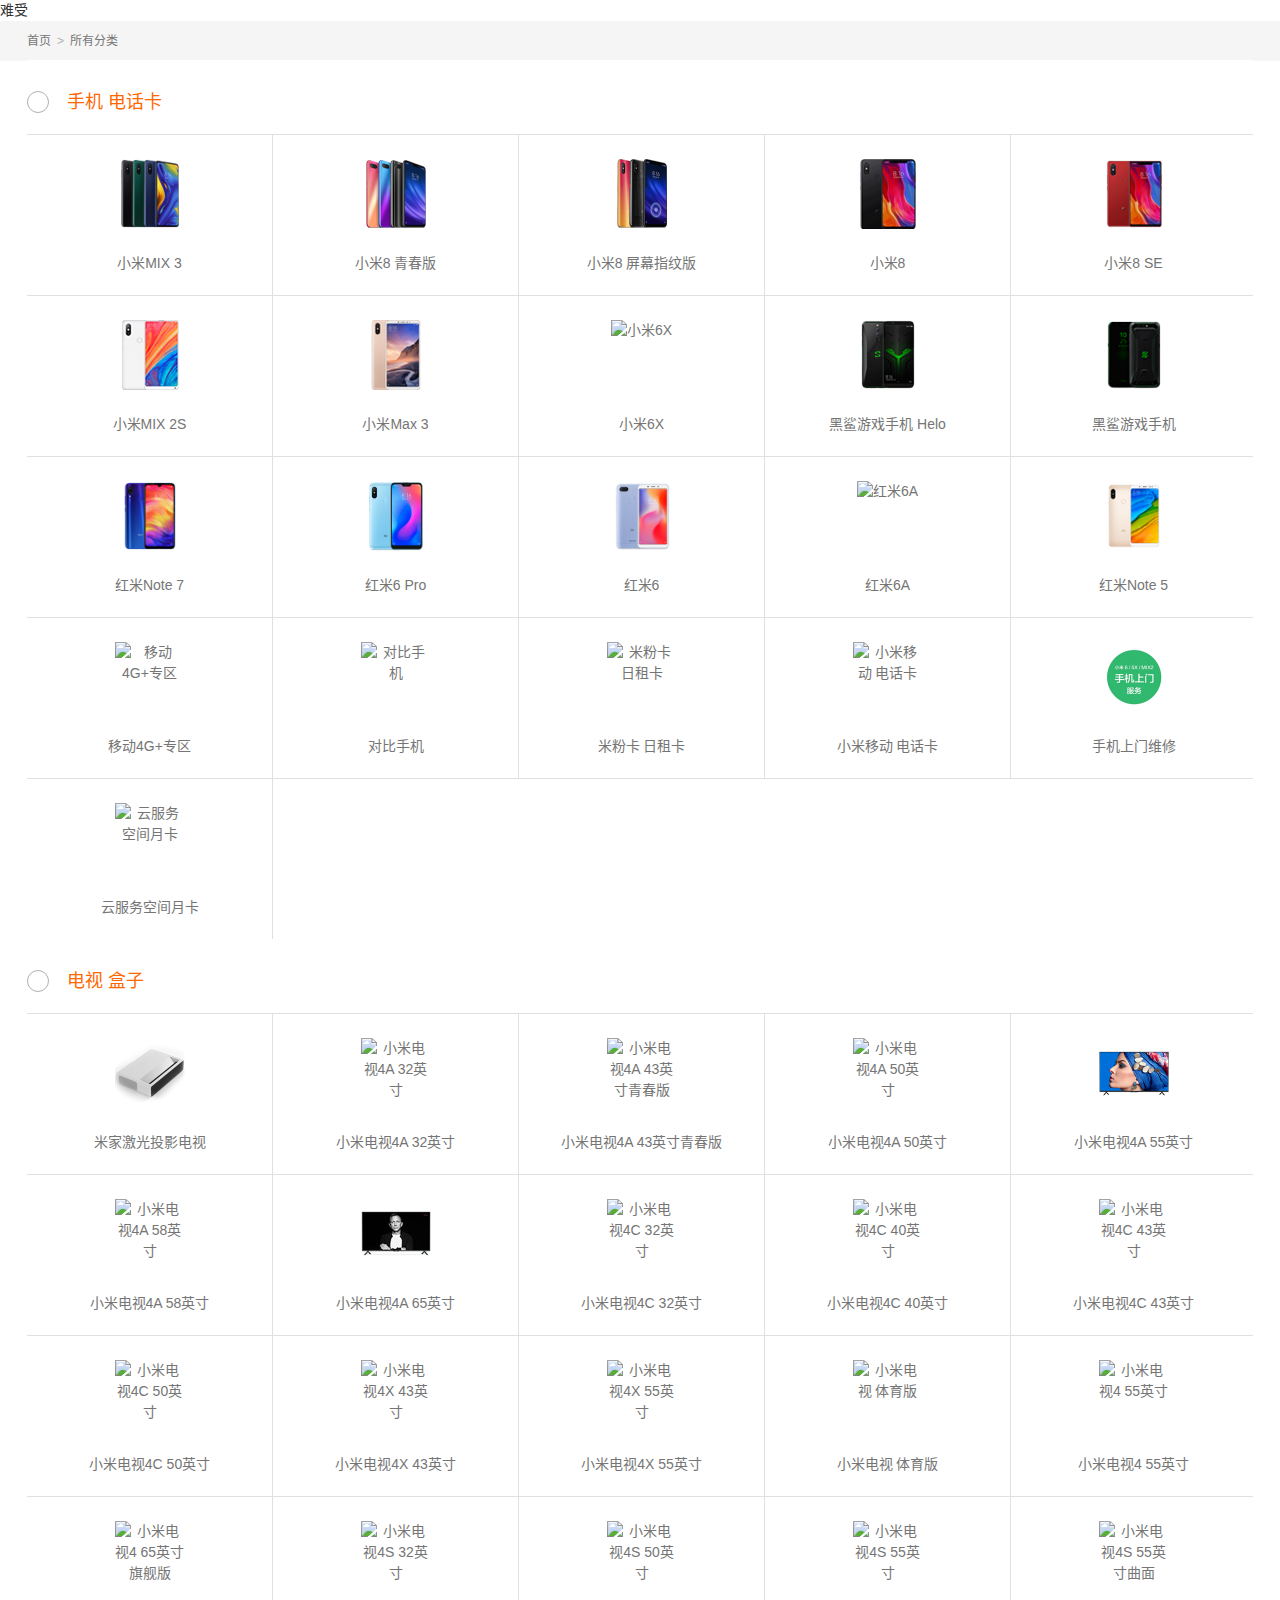
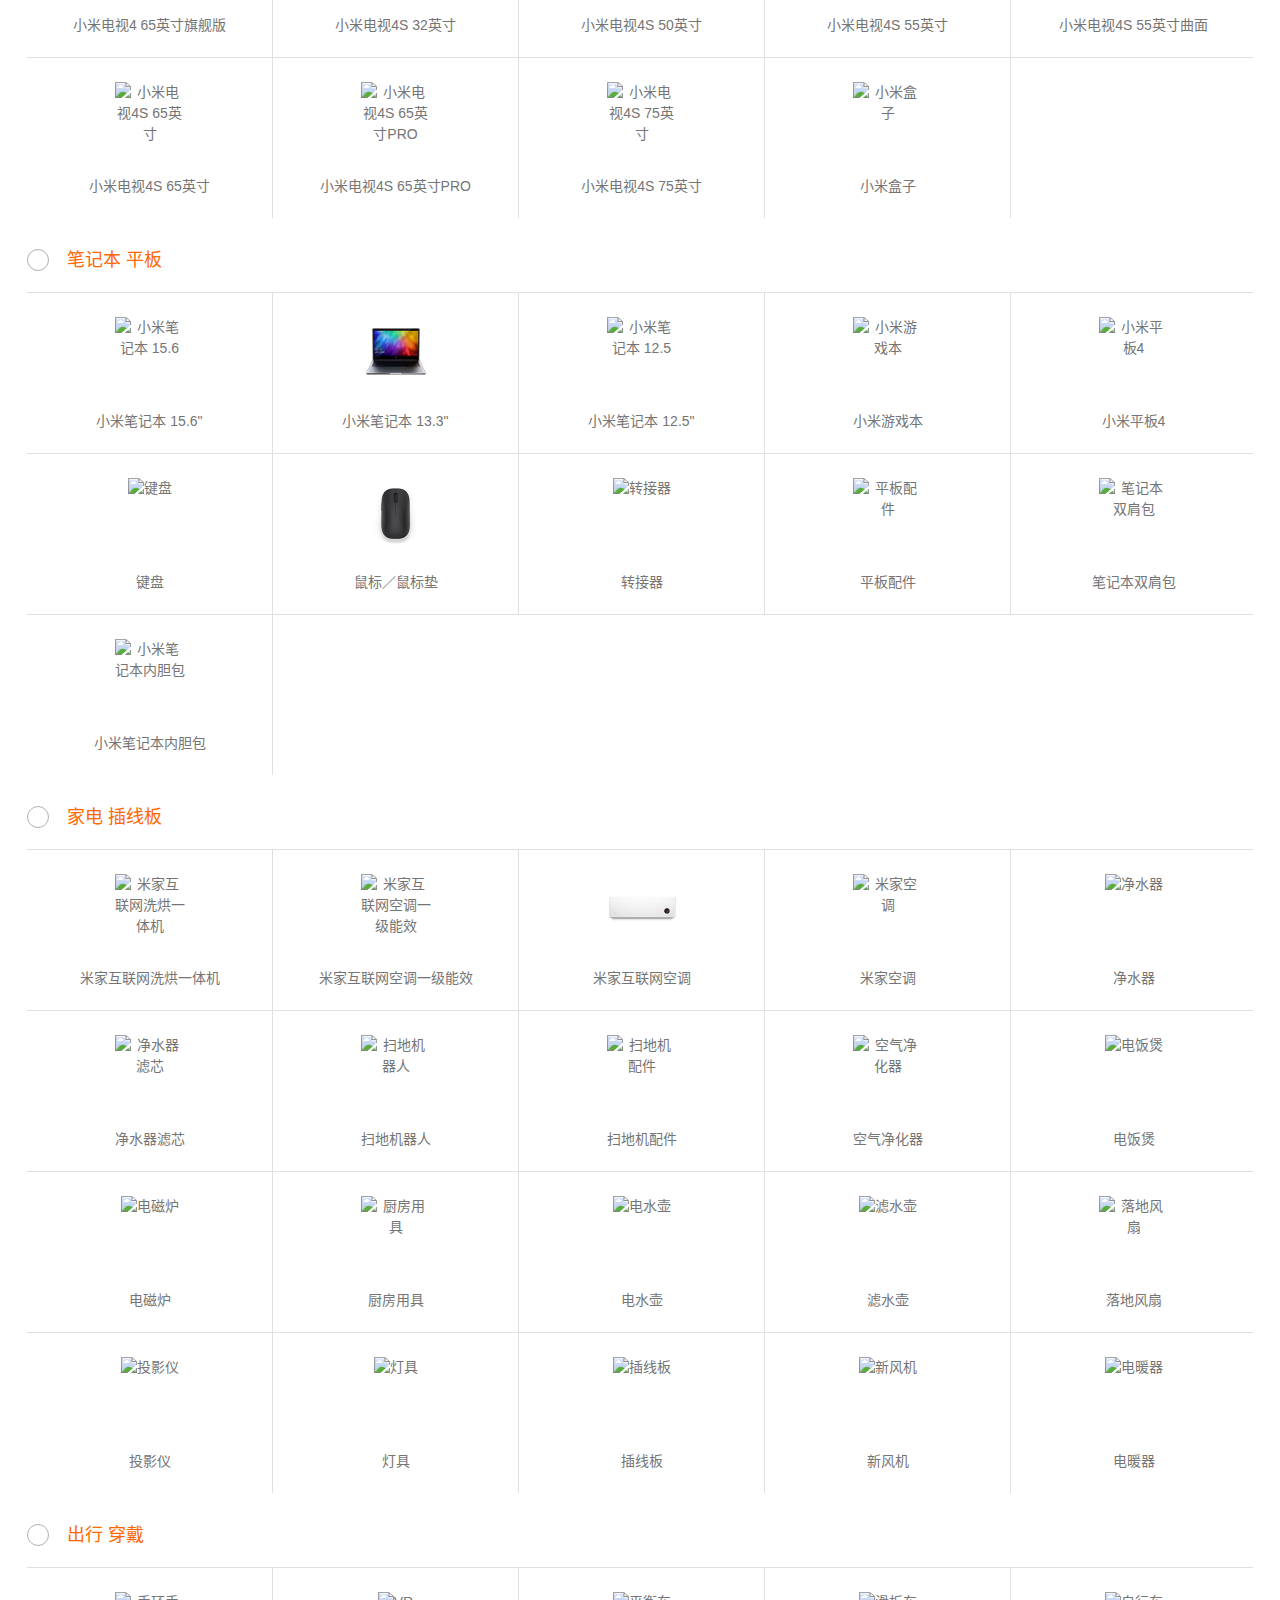
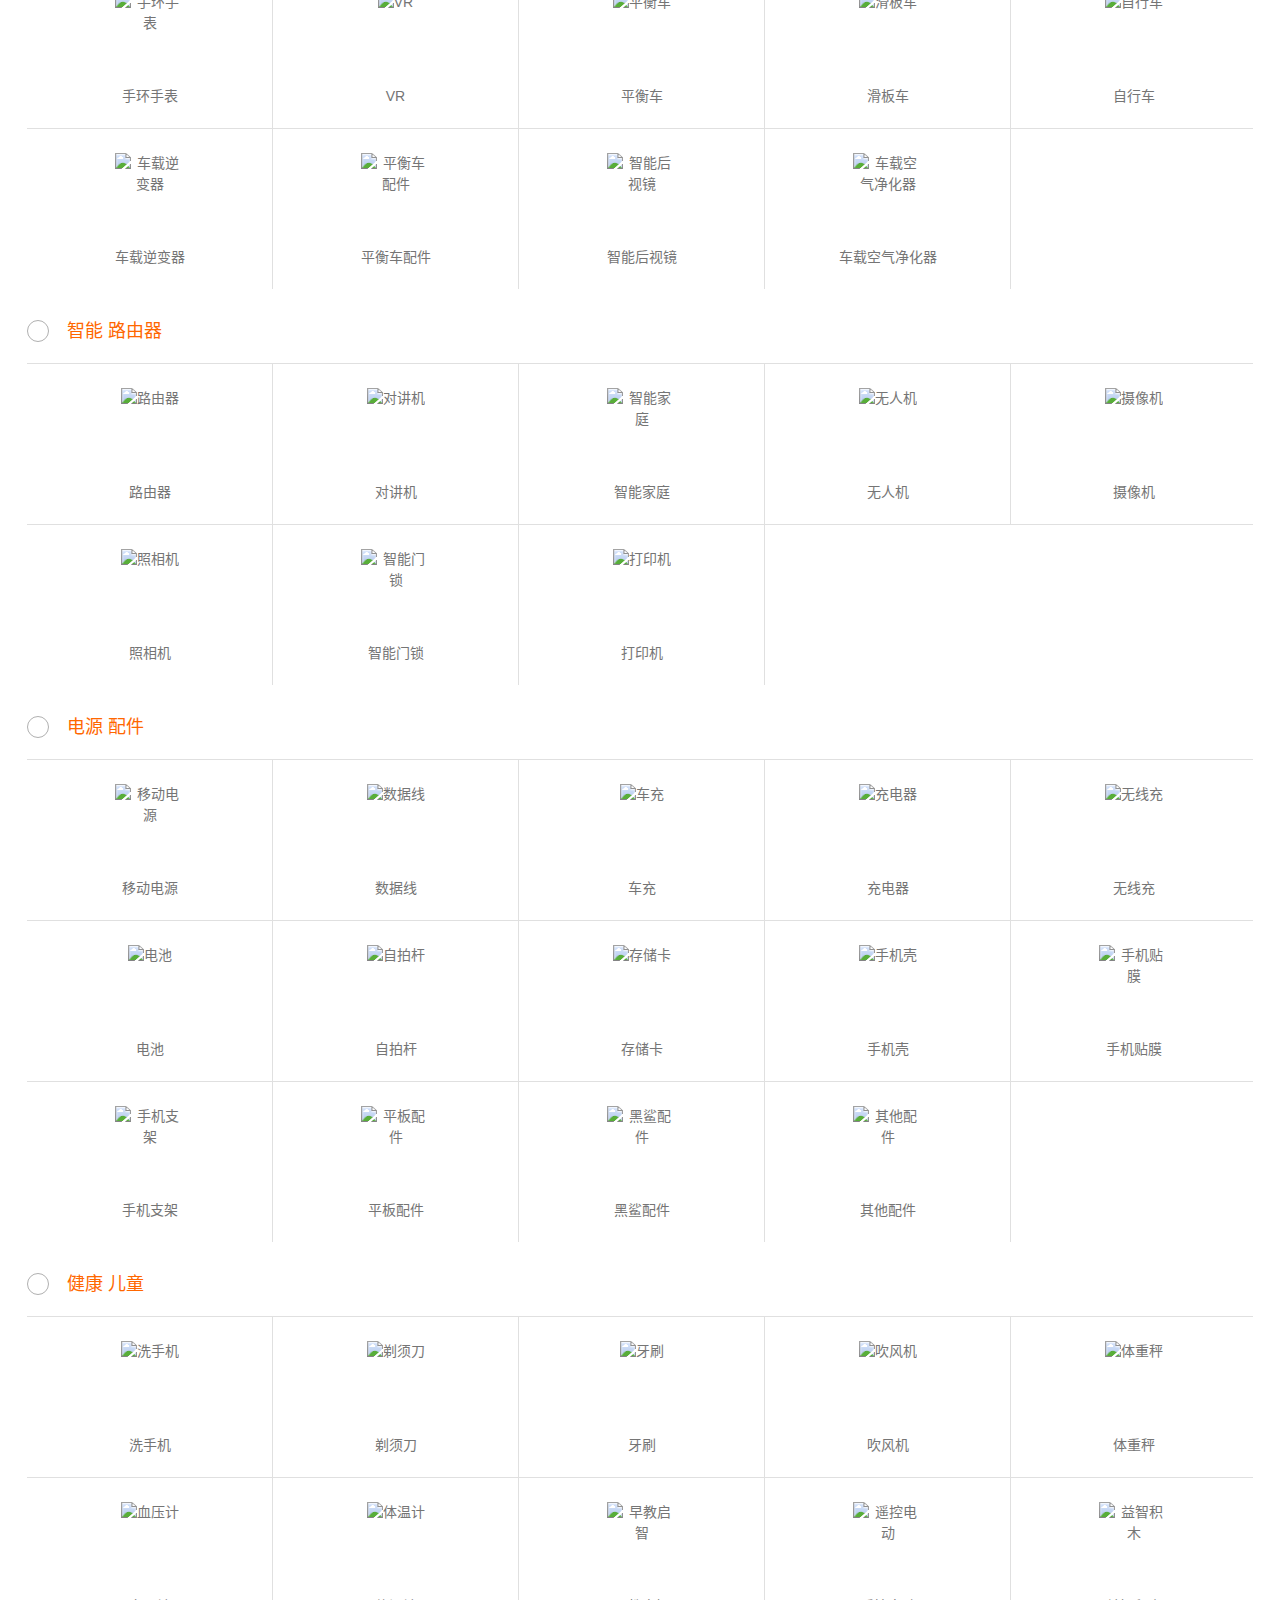
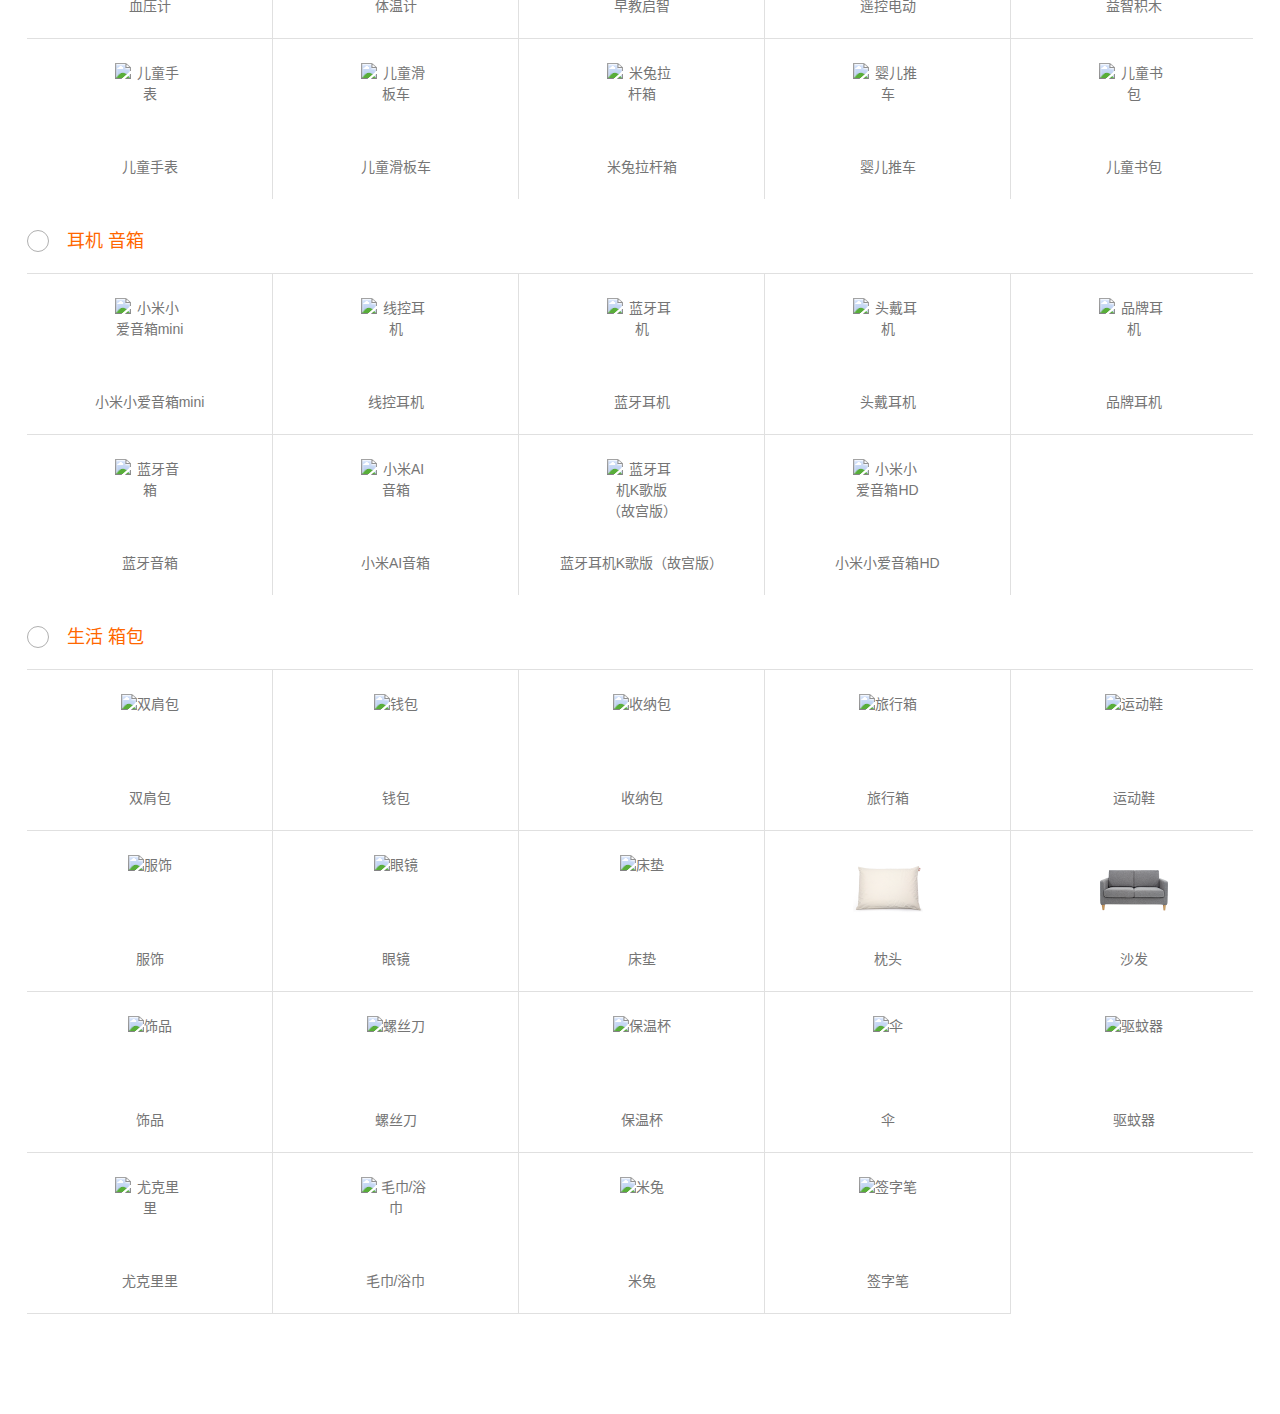
==== src/main/resources/static/list.html @ bc1d5a64 "新增前台" ====
﻿<!doctype html>
<html lang="zh-CN" xml:lang="zh-CN" xmlns:th="http://www.thymeleaf.org">
<head>
    <meta http-equiv="X-UA-Compatible" content="IE=Edge"/>
    <meta charset="UTF-8"/>
    <title>全部商品分类-小米商城</title>
    <meta name="viewport" content="width=1226"/>
    <meta name="description" content="小米手机原装配件官方正品包含小米手机个性后盖、小米手机耳机、手机保护壳、小米手机屏幕贴膜、蓝牙设备等品质保障，服务一流。"/>
    <meta name="keywords" content="小米手机,原装配件,耳机,移动电源,电池,后盖,米兔,贴膜"/>
    <link rel="shortcut icon" href="//s01.mifile.cn/favicon.ico" type="image/x-icon"/>
    <link rel="icon" href="static/fonts/favicon.ico" type="image/x-icon"/>
    <link rel="stylesheet" href="static/css/base.min.css"/>
    <link rel="stylesheet" type="text/css" href="static/css/category.min.css"/>
    <script type="text/javascript">
        /*<![CDATA[*/
        var navCategory = "toggled";
        /*]]>*/
    </script>
    <script type="text/javascript">var _head_over_time = (new Date()).getTime();</script>
</head>
<body>

<div th:include="top.html">难受</div>

<div class="breadcrumbs">
    <div class="container"><a href='index.html'>首页</a><span class="sep">&gt;</span><a
            href="//list.mi.com/0">所有分类</a></div>
</div>
<div class="container J_category category-index">
    <div class="xm-plain-box category-list">
        <div class="box-hd J_box-hd">
            <h2 class="title"><i class="iconfont">&#xe61a;</i>手机 电话卡</h2>
        </div>
        <div class="box-bd J_box-bd">
            <ul class="clearfix">
                <li>
                    <a href="https://www.mi.com/mix3/" class="category-list-img"><img src="static/picture/mix3-140.png"
                                                                                      width="70" height="70"
                                                                                      alt="小米MIX 3"
                                                                                      srcset="static/picture/mix3-140.png"/></a>
                    <a href="https://www.mi.com/mix3/" class="category-list-title">小米MIX 3</a>
                </li>
                <li>
                    <a href="https://www.mi.com/mi8youth/" class="category-list-img"><img
                            src="static/picture/qingchun-140.png" width="70" height="70" alt="小米8 青春版"
                            srcset="static/picture/qingchun-140.png"/></a>
                    <a href="https://www.mi.com/mi8youth/" class="category-list-title">小米8 青春版</a>
                </li>
                <li>
                    <a href="https://www.mi.com/mi8ud/" class="category-list-img"><img
                            src="static/picture/pingmu-140.png" width="70" height="70" alt="小米8 屏幕指纹版"
                            srcset="static/picture/pingmu-140.png"/></a>
                    <a href="https://www.mi.com/mi8ud/" class="category-list-title">小米8 屏幕指纹版</a>
                </li>
                <li>
                    <a href="https://www.mi.com/mi8/" class="category-list-img"><img src="static/picture/m8-140.png"
                                                                                     width="70" height="70" alt="小米8"
                                                                                     srcset="static/picture/m8-140.png"/></a>
                    <a href="https://www.mi.com/mi8/" class="category-list-title">小米8</a>
                </li>
                <li>
                    <a href="https://www.mi.com/mi8i/" class="category-list-img"><img src="static/picture/m8se-140.png"
                                                                                      width="70" height="70"
                                                                                      alt="小米8 SE"
                                                                                      srcset="static/picture/m8se-140.png"/></a>
                    <a href="https://www.mi.com/mi8i/" class="category-list-title">小米8 SE</a>
                </li>
                <li>
                    <a href="https://www.mi.com/mix2s/" class="category-list-img"><img
                            src="static/picture/mix2140-140white.png" width="70" height="70" alt="小米MIX 2S"
                            srcset="static/picture/mix2140-140white.png"/></a>
                    <a href="https://www.mi.com/mix2s/" class="category-list-title">小米MIX 2S</a>
                </li>
                <li>
                    <a href="https://www.mi.com/max3/" class="category-list-img"><img
                            src="static/picture/max3-140-140.png" width="70" height="70" alt="小米Max 3"
                            srcset="static/picture/max3-140-140.png"/></a>
                    <a href="https://www.mi.com/max3/" class="category-list-title">小米Max 3</a>
                </li>
                <li>
                    <a href="https://www.mi.com/mi6x/" class="category-list-img"><img
                            src="static/picture/80808080808080!70x70.jpg" width="70" height="70" alt="小米6X"
                            srcset="static/picture/80808080808080!140x140.jpg"/></a>
                    <a href="https://www.mi.com/mi6x/" class="category-list-title">小米6X</a>
                </li>
                <li>
                    <a href="https://www.mi.com/blackshark2/" class="category-list-img"><img
                            src="static/picture/heishahelo-140.png" width="70" height="70" alt="黑鲨游戏手机 Helo"
                            srcset="static/picture/heishahelo-140.png"/></a>
                    <a href="https://www.mi.com/blackshark2/" class="category-list-title">黑鲨游戏手机 Helo</a>
                </li>
                <li>
                    <a href="https://www.mi.com/blackshark/" class="category-list-img"><img
                            src="static/picture/heisha-140.png" width="70" height="70" alt="黑鲨游戏手机"
                            srcset="static/picture/heisha-140.png"/></a>
                    <a href="https://www.mi.com/blackshark/" class="category-list-title">黑鲨游戏手机</a>
                </li>
                <li>
                    <a href="https://www.mi.com/redminote7/" class="category-list-img"><img
                            src="static/picture/note7140-140.png" width="70" height="70" alt="红米Note 7"
                            srcset="static/picture/note7140-140.png"/></a>
                    <a href="https://www.mi.com/redminote7/" class="category-list-title">红米Note 7</a>
                </li>
                <li>
                    <a href="//www.mi.com/redmi6pro/" class="category-list-img"><img
                            src="static/picture/6pro140-140.png" width="70" height="70" alt="红米6 Pro"
                            srcset="static/picture/6pro140-140.png"/></a>
                    <a href="//www.mi.com/redmi6pro/" class="category-list-title">红米6 Pro</a>
                </li>
                <li>
                    <a href="//www.mi.com/redmi6/" class="category-list-img"><img src="static/picture/666666.png"
                                                                                  width="70" height="70" alt="红米6"
                                                                                  srcset="static/picture/666666.png"/></a>
                    <a href="//www.mi.com/redmi6/" class="category-list-title">红米6</a>
                </li>
                <li>
                    <a href="//www.mi.com/redmi6a/" class="category-list-img"><img src="static/picture/6aaaa.png"
                                                                                   width="70" height="70" alt="红米6A"
                                                                                   srcset="static/picture/6AAAA.png"/></a>
                    <a href="//www.mi.com/redmi6a/" class="category-list-title">红米6A</a>
                </li>
                <li>
                    <a href="https://www.mi.com/redminote5/" class="category-list-img"><img
                            src="static/picture/note5-140-140.png" width="70" height="70" alt="红米Note 5"
                            srcset="static/picture/note5-140-140.png"/></a>
                    <a href="https://www.mi.com/redminote5/" class="category-list-title">红米Note 5</a>
                </li>
                <li>
                    <a href="//www.mi.com/p/5592.html" class="category-list-img"><img
                            src="static/picture/4g140!70x70.jpg" width="70" height="70" alt="移动4G+专区"
                            srcset="static/picture/4G140!140x140.jpg"/></a>
                    <a href="//www.mi.com/p/5592.html" class="category-list-title">移动4G+专区</a>
                </li>
                <li>
                    <a href="//www.mi.com/compare/" class="category-list-img"><img
                            src="static/picture/compare!70x70.jpg" width="70" height="70" alt="对比手机"
                            srcset="static/picture/compare!140x140.jpg"/></a>
                    <a href="//www.mi.com/compare/" class="category-list-title">对比手机</a>
                </li>
                <li>
                    <a href="https://www.mi.com/micard" class="category-list-img"><img
                            src="static/picture/mifenka-1!70x70.jpg" width="70" height="70" alt="米粉卡 日租卡"
                            srcset="static/picture/mifenka-1!140x140.jpg"/></a>
                    <a href="https://www.mi.com/micard" class="category-list-title">米粉卡 日租卡</a>
                </li>
                <li>
                    <a href="//www.mi.com/mimobile/" class="category-list-img"><img
                            src="static/picture/mimobile!70x70.jpg" width="70" height="70" alt="小米移动 电话卡"
                            srcset="static/picture/mimobile!140x140.jpg"/></a>
                    <a href="//www.mi.com/mimobile/" class="category-list-title">小米移动 电话卡</a>
                </li>
                <li>
                    <a href="https://item.mi.com/product/7532.html" class="category-list-img"><img
                            src="static/picture/weixiu140-140.png" width="70" height="70" alt="手机上门维修"
                            srcset="static/picture/weixiu140-140.png"/></a>
                    <a href="https://item.mi.com/product/7532.html" class="category-list-title">手机上门维修</a>
                </li>
                <li>
                    <a href="https://item.mi.com/product/8262.html" class="category-list-img"><img
                            src="static/picture/yunfuwu!70x70.jpg" width="70" height="70" alt="云服务空间月卡"
                            srcset="https:static/picture/2015/yunfuwu!140x140.jpg"/></a>
                    <a href="https://item.mi.com/product/8262.html" class="category-list-title">云服务空间月卡</a>
                </li>
            </ul>
        </div>
    </div>
    <div class="xm-plain-box category-list">
        <div class="box-hd J_box-hd">
            <h2 class="title"><i class="iconfont">&#xe61a;</i>电视 盒子</h2>
        </div>
        <div class="box-bd J_box-bd">
            <ul class="clearfix">
                <li>
                    <a href="https://www.mi.com/laser-projection/" class="category-list-img"><img
                            src="static/picture/14000000000.png" width="70" height="70" alt="米家激光投影电视"
                            srcset="static/picture/14000000000.png"/></a>
                    <a href="https://www.mi.com/laser-projection/" class="category-list-title">米家激光投影电视</a>
                </li>
                <li>
                    <a href="///www.mi.com/mitv4A/32/" class="category-list-img"><img src="static/picture/tv4a-32.png"
                                                                                      width="70" height="70"
                                                                                      alt="小米电视4A 32英寸"
                                                                                      srcset="static/picture/2015/TV4A-32.png"/></a>
                    <a href="///www.mi.com/mitv4A/32/" class="category-list-title">小米电视4A 32英寸</a>
                </li>
                <li>
                    <a href="https://www.mi.com/mitv4A/43y" class="category-list-img"><img
                            src="static/picture/tv4a-43qc.png" width="70" height="70" alt="小米电视4A 43英寸青春版"
                            srcset="static/picture/2015/TV4A-43QC.png"/></a>
                    <a href="https://www.mi.com/mitv4A/43y" class="category-list-title">小米电视4A 43英寸青春版</a>
                </li>
                <li>
                    <a href="//www.mi.com/mitv4A/50" class="category-list-img"><img src="static/picture/tv4a-50.png"
                                                                                    width="70" height="70"
                                                                                    alt="小米电视4A 50英寸"
                                                                                    srcset="static/picture/2015/TV4A-50.png"/></a>
                    <a href="//www.mi.com/mitv4A/50" class="category-list-title">小米电视4A 50英寸</a>
                </li>
                <li>
                    <a href="//www.mi.com/mitv4A/55/" class="category-list-img"><img src="static/picture/55120120.png"
                                                                                     width="70" height="70"
                                                                                     alt="小米电视4A 55英寸"
                                                                                     srcset="static/picture/55120120.png"/></a>
                    <a href="//www.mi.com/mitv4A/55/" class="category-list-title">小米电视4A 55英寸</a>
                </li>
                <li>
                    <a href="//www.mi.com/mitv4A/58/" class="category-list-img"><img src="static/picture/tv4a-58-x.png"
                                                                                     width="70" height="70"
                                                                                     alt="小米电视4A 58英寸"
                                                                                     srcset="static/picture/2015/TV4A-58-x.png"/></a>
                    <a href="//www.mi.com/mitv4A/58/" class="category-list-title">小米电视4A 58英寸</a>
                </li>
                <li>
                    <a href="//www.mi.com/mitv4A/65/" class="category-list-img"><img src="static/picture/65120_120.png"
                                                                                     width="70" height="70"
                                                                                     alt="小米电视4A 65英寸"
                                                                                     srcset="static/picture/65120_120.png"/></a>
                    <a href="//www.mi.com/mitv4A/65/" class="category-list-title">小米电视4A 65英寸</a>
                </li>
                <li>
                    <a href="//www.mi.com/mitv4c/32/" class="category-list-img"><img src="static/picture/tv4c-32.png"
                                                                                     width="70" height="70"
                                                                                     alt="小米电视4C 32英寸"
                                                                                     srcset="static/picture/2015/TV4C-32.png"/></a>
                    <a href="//www.mi.com/mitv4c/32/" class="category-list-title">小米电视4C 32英寸</a>
                </li>
                <li>
                    <a href="https://www.mi.com/mitv4c/40/" class="category-list-img"><img
                            src="static/picture/4c-40!70x70.jpg" width="70" height="70" alt="小米电视4C 40英寸"
                            srcset="static/picture/4c-40!140x140.jpg"/></a>
                    <a href="https://www.mi.com/mitv4c/40/" class="category-list-title">小米电视4C 40英寸</a>
                </li>
                <li>
                    <a href="//www.mi.com/mitv4c/43/" class="category-list-img"><img src="static/picture/tv4c-43.png"
                                                                                     width="70" height="70"
                                                                                     alt="小米电视4C 43英寸"
                                                                                     srcset="static/picture/2015/TV4C-43.png"/></a>
                    <a href="//www.mi.com/mitv4c/43/" class="category-list-title">小米电视4C 43英寸</a>
                </li>
                <li>
                    <a href="https://www.mi.com/mitv4c/50/" class="category-list-img"><img
                            src="static/picture/tv4c-50.png" width="70" height="70" alt="小米电视4C 50英寸"
                            srcset="static/picture/2015/TV4C-50.png"/></a>
                    <a href="https://www.mi.com/mitv4c/50/" class="category-list-title">小米电视4C 50英寸</a>
                </li>
                <li>
                    <a href="https://www.mi.com/mitv4x/43/" class="category-list-img"><img
                            src="static/picture/tv4x-43xin.png" width="70" height="70" alt="小米电视4X 43英寸"
                            srcset="static/picture/2015/TV4X-43xin.png"/></a>
                    <a href="https://www.mi.com/mitv4x/43/" class="category-list-title">小米电视4X 43英寸</a>
                </li>
                <li>
                    <a href="//www.mi.com/mitv4x/55/" class="category-list-img"><img src="static/picture/tv4x-55.png"
                                                                                     width="70" height="70"
                                                                                     alt="小米电视4X 55英寸"
                                                                                     srcset="static/picture/2015/TV4X-55.png"/></a>
                    <a href="//www.mi.com/mitv4x/55/" class="category-list-title">小米电视4X 55英寸</a>
                </li>
                <li>
                    <a href="//search.mi.com/search_%E5%B0%8F%E7%B1%B3%E7%94%B5%E8%A7%86%E4%BD%93%E8%82%B2%E7%89%88"
                       class="category-list-img"><img src="static/picture/tvtyb.png" width="70" height="70"
                                                      alt="小米电视 体育版" srcset="static/picture/2015/TVTYB.png"/></a>
                    <a href="//search.mi.com/search_%E5%B0%8F%E7%B1%B3%E7%94%B5%E8%A7%86%E4%BD%93%E8%82%B2%E7%89%88"
                       class="category-list-title">小米电视 体育版</a>
                </li>
                <li>
                    <a href="//www.mi.com/mitv4/55/" class="category-list-img"><img src="static/picture/tv4-55.png"
                                                                                    width="70" height="70"
                                                                                    alt="小米电视4 55英寸"
                                                                                    srcset="static/picture/2015/TV4-55.png"/></a>
                    <a href="//www.mi.com/mitv4/55/" class="category-list-title">小米电视4 55英寸</a>
                </li>
                <li>
                    <a href="https://www.mi.com/mitv4/65aio/" class="category-list-img"><img
                            src="static/picture/65yiti!70x70.jpg" width="70" height="70" alt="小米电视4 65英寸旗舰版"
                            srcset="static/picture/2015/65yiti!140x140.jpg"/></a>
                    <a href="https://www.mi.com/mitv4/65aio/" class="category-list-title">小米电视4 65英寸旗舰版</a>
                </li>
                <li>
                    <a href="https://www.mi.com/mitv4s/32/" class="category-list-img"><img
                            src="static/picture/tv4s-32.png" width="70" height="70" alt="小米电视4S 32英寸"
                            srcset="static/picture/2015/TV4S-32.png"/></a>
                    <a href="https://www.mi.com/mitv4s/32/" class="category-list-title">小米电视4S 32英寸</a>
                </li>
                <li>
                    <a href="https://www.mi.com/mitv4s/50/" class="category-list-img"><img
                            src="static/picture/tv4s-50.png" width="70" height="70" alt="小米电视4S 50英寸"
                            srcset="static/picture/2015/TV4S-50.png"/></a>
                    <a href="https://www.mi.com/mitv4s/50/" class="category-list-title">小米电视4S 50英寸</a>
                </li>
                <li>
                    <a href="https://www.mi.com/mitv4s/55/" class="category-list-img"><img
                            src="static/picture/tv4s-55xin!70x70.jpg" width="70" height="70" alt="小米电视4S 55英寸"
                            srcset="static/picture/2015/TV4s-55xin!140x140.jpg"/></a>
                    <a href="https://www.mi.com/mitv4s/55/" class="category-list-title">小米电视4S 55英寸</a>
                </li>
                <li>
                    <a href="https://www.mi.com/mitv4s/55q/" class="category-list-img"><img
                            src="static/picture/tv4s-55q.png" width="70" height="70" alt="小米电视4S 55英寸曲面"
                            srcset="static/picture/2015/TV4S-55Q.png"/></a>
                    <a href="https://www.mi.com/mitv4s/55q/" class="category-list-title">小米电视4S 55英寸曲面</a>
                </li>
                <li>
                    <a href="https://www.mi.com/mitv4s/65/" class="category-list-img"><img
                            src="static/picture/tv4s-65.png" width="70" height="70" alt="小米电视4S 65英寸"
                            srcset="static/picture/2015/TV4S-65.png"/></a>
                    <a href="https://www.mi.com/mitv4s/65/" class="category-list-title">小米电视4S 65英寸</a>
                </li>
                <li>
                    <a href="https://www.mi.com/mitv4s/65pro/" class="category-list-img"><img
                            src="static/picture/tv4s-65pro.png" width="70" height="70" alt="小米电视4S 65英寸PRO"
                            srcset="static/picture/2015/TV4S-65PRO.png"/></a>
                    <a href="https://www.mi.com/mitv4s/65pro/" class="category-list-title">小米电视4S 65英寸PRO</a>
                </li>
                <li>
                    <a href="https://www.mi.com/mitv4s/75/" class="category-list-img"><img
                            src="static/picture/4s75xin!70x70.jpg" width="70" height="70" alt="小米电视4S 75英寸"
                            srcset="static/picture/4s75xin!140x140.jpg"/></a>
                    <a href="https://www.mi.com/mitv4s/75/" class="category-list-title">小米电视4S 75英寸</a>
                </li>
                <li>
                    <a href="//search.mi.com/search_%E7%9B%92%E5%AD%90-33" class="category-list-img"><img
                            src="static/picture/hezibai480_80!70x70.jpg" width="70" height="70" alt="小米盒子"
                            srcset="static/picture/hezibai480_80!140x140.jpg"/></a>
                    <a href="//search.mi.com/search_%E7%9B%92%E5%AD%90-33" class="category-list-title">小米盒子</a>
                </li>
            </ul>
        </div>
    </div>
    <div class="xm-plain-box category-list">
        <div class="box-hd J_box-hd">
            <h2 class="title"><i class="iconfont">&#xe61a;</i>笔记本 平板</h2>
        </div>
        <div class="box-bd J_box-bd">
            <ul class="clearfix">
                <li>
                    <a href="https://search.mi.com/search_%E7%AC%94%E8%AE%B0%E6%9C%AC-246"
                       class="category-list-img"><img src="static/picture/bijiben140!70x70.jpg" width="70" height="70"
                                                      alt="小米笔记本 15.6"" srcset="static/picture/bijiben140!140x140.jpg"
                        /></a>
                    <a href="https://search.mi.com/search_%E7%AC%94%E8%AE%B0%E6%9C%AC-246" class="category-list-title">小米笔记本
                        15.6"</a>
                </li>
                <li>
                    <a href="https://search.mi.com/search_%E7%AC%94%E8%AE%B0%E6%9C%AC-247"
                       class="category-list-img"><img src="static/picture/80x80.png" width="70" height="70"
                                                      alt="小米笔记本 13.3"" srcset="static/picture/80x80.png" /></a>
                    <a href="https://search.mi.com/search_%E7%AC%94%E8%AE%B0%E6%9C%AC-247" class="category-list-title">小米笔记本
                        13.3"</a>
                </li>
                <li>
                    <a href="https://search.mi.com/search_%E7%AC%94%E8%AE%B0%E6%9C%AC-248"
                       class="category-list-img"><img src="static/picture/bijiben140!70x70.jpg" width="70" height="70"
                                                      alt="小米笔记本 12.5"" srcset="static/picture/bijiben140!140x140.jpg"
                        /></a>
                    <a href="https://search.mi.com/search_%E7%AC%94%E8%AE%B0%E6%9C%AC-248" class="category-list-title">小米笔记本
                        12.5"</a>
                </li>
                <li>
                    <a href="https://search.mi.com/search_%E7%AC%94%E8%AE%B0%E6%9C%AC-249"
                       class="category-list-img"><img src="static/picture/youxiben140!70x70.jpg" width="70" height="70"
                                                      alt="小米游戏本" srcset="static/picture/2015/youxiben140!140x140.jpg"/></a>
                    <a href="https://search.mi.com/search_%E7%AC%94%E8%AE%B0%E6%9C%AC-249" class="category-list-title">小米游戏本</a>
                </li>
                <li>
                    <a href="https://item.mi.com/product/10000108.html" class="category-list-img"><img
                            src="static/picture/pingban1!70x70.jpg" width="70" height="70" alt="小米平板4"
                            srcset="static/picture/2015/pingban1!140x140.jpg"/></a>
                    <a href="https://item.mi.com/product/10000108.html" class="category-list-title">小米平板4</a>
                </li>
                <li>
                    <a href="https://search.mi.com/search_%E9%94%AE%E7%9B%98" class="category-list-img"><img
                            src="static/picture/yuemijianpan140!70x70.jpg" width="70" height="70" alt="键盘"
                            srcset="static/picture/2015/yuemijianpan140!140x140.jpg"/></a>
                    <a href="https://search.mi.com/search_%E9%94%AE%E7%9B%98" class="category-list-title">键盘</a>
                </li>
                <li>
                    <a href="https://search.mi.com/search_%E9%BC%A0%E6%A0%87" class="category-list-img"><img
                            src="static/picture/wxsb140.png" width="70" height="70" alt="鼠标／鼠标垫"
                            srcset="static/picture/wxsb140.png"/></a>
                    <a href="https://search.mi.com/search_%E9%BC%A0%E6%A0%87" class="category-list-title">鼠标／鼠标垫</a>
                </li>
                <li>
                    <a href="https://search.mi.com/search_%E8%BD%AC%E6%8E%A5%E5%99%A8" class="category-list-img"><img
                            src="static/picture/usbzjqggg140!70x70.jpg" width="70" height="70" alt="转接器"
                            srcset="static/picture/usbzjqggg140!140x140.jpg"/></a>
                    <a href="https://search.mi.com/search_%E8%BD%AC%E6%8E%A5%E5%99%A8"
                       class="category-list-title">转接器</a>
                </li>
                <li>
                    <a href="https://search.mi.com/search_%E7%AC%94%E8%AE%B0%E6%9C%AC%E5%B9%B3%E6%9D%BF%E9%85%8D%E4%BB%B6"
                       class="category-list-img"><img src="static/picture/xiaomipingbanpeijian140!70x70.jpg" width="70"
                                                      height="70" alt="平板配件"
                                                      srcset="static/picture/2015/xiaomipingbanpeijian140!140x140.jpg"/></a>
                    <a href="https://search.mi.com/search_%E7%AC%94%E8%AE%B0%E6%9C%AC%E5%B9%B3%E6%9D%BF%E9%85%8D%E4%BB%B6"
                       class="category-list-title">平板配件</a>
                </li>
                <li>
                    <a href="https://search.mi.com/search_笔记本双肩包" class="category-list-img"><img
                            src="static/picture/bijibenshuangjianbao160!70x70.jpg" width="70" height="70" alt="笔记本双肩包"
                            srcset="static/picture/bijibenshuangjianbao160!140x140.jpg"/></a>
                    <a href="https://search.mi.com/search_笔记本双肩包" class="category-list-title">笔记本双肩包</a>
                </li>
                <li>
                    <a href="//list.mi.com/accessories/tag?id=neidanbao" class="category-list-img"><img
                            src="static/picture/meidanbao140!70x70.jpg" width="70" height="70" alt="小米笔记本内胆包"
                            srcset="static/picture/meidanbao140!140x140.jpg"/></a>
                    <a href="//list.mi.com/accessories/tag?id=neidanbao" class="category-list-title">小米笔记本内胆包</a>
                </li>
            </ul>
        </div>
    </div>
    <div class="xm-plain-box category-list">
        <div class="box-hd J_box-hd">
            <h2 class="title"><i class="iconfont">&#xe61a;</i>家电 插线板</h2>
        </div>
        <div class="box-bd J_box-bd">
            <ul class="clearfix">
                <li>
                    <a href="https://www.mi.com/washer-dryer-10/" class="category-list-img"><img
                            src="static/picture/xiyiji!70x70.jpg" width="70" height="70" alt="米家互联网洗烘一体机"
                            srcset="static/picture/xiyiji!140x140.jpg"/></a>
                    <a href="https://www.mi.com/washer-dryer-10/" class="category-list-title">米家互联网洗烘一体机</a>
                </li>
                <li>
                    <a href="https://www.mi.com/airenergy/" class="category-list-img"><img
                            src="static/picture/yijikongtiao80!70x70.jpg" width="70" height="70" alt="米家互联网空调一级能效"
                            srcset="static/picture/yijikongtiao80!140x140.jpg"/></a>
                    <a href="https://www.mi.com/airenergy/" class="category-list-title">米家互联网空调一级能效</a>
                </li>
                <li>
                    <a href="https://www.mi.com/aircondition/third" class="category-list-img"><img
                            src="static/picture/kongtiaoguan140.png" width="70" height="70" alt="米家互联网空调"
                            srcset="static/picture/kongtiaoguan140.png"/></a>
                    <a href="https://www.mi.com/aircondition/third" class="category-list-title">米家互联网空调</a>
                </li>
                <li>
                    <a href="https://www.mi.com/aircondition/f3w1/" class="category-list-img"><img
                            src="static/picture/mijiakongtiao!70x70.jpg" width="70" height="70" alt="米家空调"
                            srcset="static/picture/mijiakongtiao!140x140.jpg"/></a>
                    <a href="https://www.mi.com/aircondition/f3w1/" class="category-list-title">米家空调</a>
                </li>
                <li>
                    <a href="https://search.mi.com/search_%E5%87%80%E6%B0%B4%E5%99%A8-132"
                       class="category-list-img"><img src="static/picture/jingshuiqi140haha!70x70.jpg" width="70"
                                                      height="70" alt="净水器"
                                                      srcset="static/picture/jingshuiqi140haha!140x140.jpg"/></a>
                    <a href="https://search.mi.com/search_%E5%87%80%E6%B0%B4%E5%99%A8-132" class="category-list-title">净水器</a>
                </li>
                <li>
                    <a href="https://search.mi.com/search_%E5%87%80%E6%B0%B4%E5%99%A8%E6%BB%A4%E8%8A%AF"
                       class="category-list-img"><img src="static/picture/lvxinyibaisi.png" width="70" height="70"
                                                      alt="净水器滤芯" srcset="static/picture/2015/lvxinyibaisi.png"/></a>
                    <a href="https://search.mi.com/search_%E5%87%80%E6%B0%B4%E5%99%A8%E6%BB%A4%E8%8A%AF"
                       class="category-list-title">净水器滤芯</a>
                </li>
                <li>
                    <a href="https://www.mi.com/roomrobot/?cfrom=search" class="category-list-img"><img
                            src="static/picture/jiqiren!70x70.jpg" width="70" height="70" alt="扫地机器人"
                            srcset="static/picture/jiqiren!140x140.jpg"/></a>
                    <a href="https://www.mi.com/roomrobot/?cfrom=search" class="category-list-title">扫地机器人</a>
                </li>
                <li>
                    <a href="https://search.mi.com/search_%E6%89%AB%E5%9C%B0%E6%9C%BA%E5%99%A8%E4%BA%BA%E9%85%8D%E4%BB%B61-174"
                       class="category-list-img"><img src="static/picture/saodipeijian140!70x70.jpg" width="70"
                                                      height="70" alt="扫地机配件"
                                                      srcset="static/picture/saodipeijian140!140x140.jpg"/></a>
                    <a href="https://search.mi.com/search_%E6%89%AB%E5%9C%B0%E6%9C%BA%E5%99%A8%E4%BA%BA%E9%85%8D%E4%BB%B61-174"
                       class="category-list-title">扫地机配件</a>
                </li>
                <li>
                    <a href="https://search.mi.com/search_%E5%87%80%E5%8C%96%E5%99%A8-116"
                       class="category-list-img"><img src="static/picture/jinghuaqi2s-140!70x70.jpg" width="70"
                                                      height="70" alt="空气净化器"
                                                      srcset="static/picture/jinghuaqi2S-140!140x140.jpg"/></a>
                    <a href="https://search.mi.com/search_%E5%87%80%E5%8C%96%E5%99%A8-116" class="category-list-title">空气净化器</a>
                </li>
                <li>
                    <a href="https://search.mi.com/search_电饭煲" class="category-list-img"><img
                            src="static/picture/yalidianfanbao-140!70x70.jpg" width="70" height="70" alt="电饭煲"
                            srcset="static/picture/yalidianfanbao-140!140x140.jpg"/></a>
                    <a href="https://search.mi.com/search_电饭煲" class="category-list-title">电饭煲</a>
                </li>
                <li>
                    <a href="https://search.mi.com/search_%E7%94%B5%E7%A3%81%E7%82%89-189"
                       class="category-list-img"><img src="static/picture/daincilu-140!70x70.jpg" width="70" height="70"
                                                      alt="电磁炉" srcset="static/picture/daincilu-140!140x140.jpg"/></a>
                    <a href="https://search.mi.com/search_%E7%94%B5%E7%A3%81%E7%82%89-189" class="category-list-title">电磁炉</a>
                </li>
                <li>
                    <a href="https://search.mi.com/search_%E7%9F%A5%E5%90%BE%E7%85%AE-0-0-0-0-1-0-0-0-1"
                       class="category-list-img"><img src="static/picture/tangguo-140!70x70.jpg" width="70" height="70"
                                                      alt="厨房用具" srcset="static/picture/tangguo-140!140x140.jpg"/></a>
                    <a href="https://search.mi.com/search_%E7%9F%A5%E5%90%BE%E7%85%AE-0-0-0-0-1-0-0-0-1"
                       class="category-list-title">厨房用具</a>
                </li>
                <li>
                    <a href="https://search.mi.com/search_%E7%94%B5%E6%B0%B4%E5%A3%B6" class="category-list-img"><img
                            src="static/picture/dianshuihu-140!70x70.jpg" width="70" height="70" alt="电水壶"
                            srcset="static/picture/dianshuihu-140!140x140.jpg"/></a>
                    <a href="https://search.mi.com/search_%E7%94%B5%E6%B0%B4%E5%A3%B6"
                       class="category-list-title">电水壶</a>
                </li>
                <li>
                    <a href="https://search.mi.com/search_%E6%BB%A4%E6%B0%B4%E5%A3%B6" class="category-list-img"><img
                            src="static/picture/lvshuihu140!70x70.jpg" width="70" height="70" alt="滤水壶"
                            srcset="static/picture/2015/lvshuihu140!140x140.jpg"/></a>
                    <a href="https://search.mi.com/search_%E6%BB%A4%E6%B0%B4%E5%A3%B6"
                       class="category-list-title">滤水壶</a>
                </li>
                <li>
                    <a href="https://item.mi.com/1182100014.html?cfrom=search" class="category-list-img"><img
                            src="static/picture/dianfengshan140.png" width="70" height="70" alt="落地风扇"
                            srcset="static/picture/2015/dianfengshan140.png"/></a>
                    <a href="https://item.mi.com/1182100014.html?cfrom=search" class="category-list-title">落地风扇</a>
                </li>
                <li>
                    <a href="https://www.mi.com/projector/?cfrom=search" class="category-list-img"><img
                            src="static/picture/touyinyi140!70x70.jpg" width="70" height="70" alt="投影仪"
                            srcset="static/picture/2015/touyinyi140!140x140.jpg"/></a>
                    <a href="https://www.mi.com/projector/?cfrom=search" class="category-list-title">投影仪</a>
                </li>
                <li>
                    <a href="https://search.mi.com/search_%E7%81%AF%E5%85%B7" class="category-list-img"><img
                            src="static/picture/xidingdeng-140!70x70.jpg" width="70" height="70" alt="灯具"
                            srcset="static/picture/xidingdeng-140!140x140.jpg"/></a>
                    <a href="https://search.mi.com/search_%E7%81%AF%E5%85%B7" class="category-list-title">灯具</a>
                </li>
                <li>
                    <a href="https://search.mi.com/search_%E6%8F%92%E7%BA%BF%E6%9D%BF-125"
                       class="category-list-img"><img src="static/picture/chaxianban140!70x70.jpg" width="70"
                                                      height="70" alt="插线板"
                                                      srcset="static/picture/2015/chaxianban140!140x140.jpg"/></a>
                    <a href="https://search.mi.com/search_%E6%8F%92%E7%BA%BF%E6%9D%BF-125" class="category-list-title">插线板</a>
                </li>
                <li>
                    <a href="https://item.mi.com/1184300037.html" class="category-list-img"><img
                            src="static/picture/xinfengji!70x70.jpg" width="70" height="70" alt="新风机"
                            srcset="static/picture/2015/xinfengji!140x140.jpg"/></a>
                    <a href="https://item.mi.com/1184300037.html" class="category-list-title">新风机</a>
                </li>
                <li>
                    <a href="https://item.mi.com/product/9145.html" class="category-list-img"><img
                            src="static/picture/diannuanqi!70x70.jpg" width="70" height="70" alt="电暖器"
                            srcset="static/picture/2015/diannuanqi!140x140.jpg"/></a>
                    <a href="https://item.mi.com/product/9145.html" class="category-list-title">电暖器</a>
                </li>
            </ul>
        </div>
    </div>
    <div class="xm-plain-box category-list">
        <div class="box-hd J_box-hd">
            <h2 class="title"><i class="iconfont">&#xe61a;</i>出行 穿戴</h2>
        </div>
        <div class="box-bd J_box-bd">
            <ul class="clearfix">
                <li>
                    <a href="https://search.mi.com/search_%E6%89%8B%E7%8E%AF%E6%89%8B%E8%A1%A8-111"
                       class="category-list-img"><img src="static/picture/shouhuan3140!70x70.jpg" width="70" height="70"
                                                      alt="手环手表" srcset="static/picture/shouhuan3140!140x140.jpg"/></a>
                    <a href="https://search.mi.com/search_%E6%89%8B%E7%8E%AF%E6%89%8B%E8%A1%A8-111"
                       class="category-list-title">手环手表</a>
                </li>
                <li>
                    <a href="https://search.mi.com/search_vr-163" class="category-list-img"><img
                            src="static/picture/vryitiji140!70x70.jpg" width="70" height="70" alt="VR"
                            srcset="static/picture/VRyitiji140!140x140.jpg"/></a>
                    <a href="https://search.mi.com/search_vr-163" class="category-list-title">VR</a>
                </li>
                <li>
                    <a href="https://search.mi.com/search_%E5%B9%B3%E8%A1%A1%E8%BD%A6-139"
                       class="category-list-img"><img src="static/picture/scooter-140!70x70.jpg" width="70" height="70"
                                                      alt="平衡车" srcset="static/picture/scooter-140!140x140.jpg"/></a>
                    <a href="https://search.mi.com/search_%E5%B9%B3%E8%A1%A1%E8%BD%A6-139" class="category-list-title">平衡车</a>
                </li>
                <li>
                    <a href="https://search.mi.com/search_%E6%BB%91%E6%9D%BF%E8%BD%A6-178"
                       class="category-list-img"><img src="static/picture/scooter2-140!70x70.jpg" width="70" height="70"
                                                      alt="滑板车" srcset="static/picture/scooter2-140!140x140.jpg"/></a>
                    <a href="https://search.mi.com/search_%E6%BB%91%E6%9D%BF%E8%BD%A6-178" class="category-list-title">滑板车</a>
                </li>
                <li>
                    <a href="https://search.mi.com/search_%E5%B9%B3%E8%A1%A1%E8%BD%A6-160"
                       class="category-list-img"><img src="static/picture/zxc140-140!70x70.jpg" width="70" height="70"
                                                      alt="自行车" srcset="static/picture/zxc140-140!140x140.jpg"/></a>
                    <a href="https://search.mi.com/search_%E5%B9%B3%E8%A1%A1%E8%BD%A6-160" class="category-list-title">自行车</a>
                </li>
                <li>
                    <a href="https://search.mi.com/search_%E8%BD%A6%E8%BD%BD%E9%80%86%E5%8F%98%E5%99%A8"
                       class="category-list-img"><img src="static/picture/chezainibianqi140!70x70.jpg" width="70"
                                                      height="70" alt="车载逆变器"
                                                      srcset="static/picture/2015/chezainibianqi140!140x140.jpg"/></a>
                    <a href="https://search.mi.com/search_%E8%BD%A6%E8%BD%BD%E9%80%86%E5%8F%98%E5%99%A8"
                       class="category-list-title">车载逆变器</a>
                </li>
                <li>
                    <a href="https://search.mi.com/search_%E5%B9%B3%E8%A1%A1%E8%BD%A6-30" class="category-list-img"><img
                            src="static/picture/peijian140!70x70.jpg" width="70" height="70" alt="平衡车配件"
                            srcset="static/picture/2015/peijian140!140x140.jpg"/></a>
                    <a href="https://search.mi.com/search_%E5%B9%B3%E8%A1%A1%E8%BD%A6-30" class="category-list-title">平衡车配件</a>
                </li>
                <li>
                    <a href="https://search.mi.com/search_%E5%90%8E%E8%A7%86%E9%95%9C-183"
                       class="category-list-img"><img src="static/picture/mirror-140!70x70.jpg" width="70" height="70"
                                                      alt="智能后视镜" srcset="static/picture/mirror-140!140x140.jpg"/></a>
                    <a href="https://search.mi.com/search_%E5%90%8E%E8%A7%86%E9%95%9C-183" class="category-list-title">智能后视镜</a>
                </li>
                <li>
                    <a href="https://search.mi.com/search_%E8%BD%A6%E8%BD%BD-237" class="category-list-img"><img
                            src="static/picture/chezaikongjing!70x70.jpg" width="70" height="70" alt="车载空气净化器"
                            srcset="static/picture/2015/chezaikongjing!140x140.jpg"/></a>
                    <a href="https://search.mi.com/search_%E8%BD%A6%E8%BD%BD-237"
                       class="category-list-title">车载空气净化器</a>
                </li>
            </ul>
        </div>
    </div>
    <div class="xm-plain-box category-list">
        <div class="box-hd J_box-hd">
            <h2 class="title"><i class="iconfont">&#xe61a;</i>智能 路由器</h2>
        </div>
        <div class="box-bd J_box-bd">
            <ul class="clearfix">
                <li>
                    <a href="https://www.mi.com/p/3483.html?client_id=180100041086&masid=17409.0243"
                       class="category-list-img"><img src="static/picture/luyouqi4140!70x70.jpg" width="70" height="70"
                                                      alt="路由器" srcset="static/picture/luyouqi4140!140x140.jpg"/></a>
                    <a href="https://www.mi.com/p/3483.html?client_id=180100041086&masid=17409.0243"
                       class="category-list-title">路由器</a>
                </li>
                <li>
                    <a href="https://search.mi.com/search_%E5%AF%B9%E8%AE%B2%E6%9C%BA-261"
                       class="category-list-img"><img src="static/picture/duijiangji!70x70.jpg" width="70" height="70"
                                                      alt="对讲机"
                                                      srcset="static/picture/2015/duijiangji!140x140.jpg"/></a>
                    <a href="https://search.mi.com/search_%E5%AF%B9%E8%AE%B2%E6%9C%BA-261" class="category-list-title">对讲机</a>
                </li>
                <li>
                    <a href="https://search.mi.com/search_%E6%99%BA%E8%83%BD%E5%AE%B6%E5%BA%AD-130"
                       class="category-list-img"><img src="static/picture/zhinengjiating140!70x70.jpg" width="70"
                                                      height="70" alt="智能家庭"
                                                      srcset="static/picture/2015/zhinengjiating140!140x140.jpg"/></a>
                    <a href="https://search.mi.com/search_%E6%99%BA%E8%83%BD%E5%AE%B6%E5%BA%AD-130"
                       class="category-list-title">智能家庭</a>
                </li>
                <li>
                    <a href="https://search.mi.com/search_%E6%97%A0%E4%BA%BA%E6%9C%BA-155"
                       class="category-list-img"><img src="static/picture/wurenji140!70x70.jpg" width="70" height="70"
                                                      alt="无人机" srcset="static/picture/wurenji140!140x140.jpg"/></a>
                    <a href="https://search.mi.com/search_%E6%97%A0%E4%BA%BA%E6%9C%BA-155" class="category-list-title">无人机</a>
                </li>
                <li>
                    <a href="https://search.mi.com/search_%E6%91%84%E5%83%8F%E6%9C%BA-114"
                       class="category-list-img"><img src="static/picture/camera-head-140!70x70.jpg" width="70"
                                                      height="70" alt="摄像机"
                                                      srcset="static/picture/camera-head-140!140x140.jpg"/></a>
                    <a href="https://search.mi.com/search_%E6%91%84%E5%83%8F%E6%9C%BA-114" class="category-list-title">摄像机</a>
                </li>
                <li>
                    <a href="https://search.mi.com/search_%E7%9B%B8%E6%9C%BA-122" class="category-list-img"><img
                            src="static/picture/camera-small-140!70x70.jpg" width="70" height="70" alt="照相机"
                            srcset="static/picture/camera-small-140!140x140.jpg"/></a>
                    <a href="https://search.mi.com/search_%E7%9B%B8%E6%9C%BA-122" class="category-list-title">照相机</a>
                </li>
                <li>
                    <a href="https://item.mi.com/product/9120.html" class="category-list-img"><img
                            src="static/picture/mensuo!70x70.jpg" width="70" height="70" alt="智能门锁"
                            srcset="static/picture/2015/mensuo!140x140.jpg"/></a>
                    <a href="https://item.mi.com/product/9120.html" class="category-list-title">智能门锁</a>
                </li>
                <li>
                    <a href="https://search.mi.com/search_%E6%89%93%E5%8D%B0%E6%9C%BA-265"
                       class="category-list-img"><img src="static/picture/zhaopiandayinj!70x70.jpg" width="70"
                                                      height="70" alt="打印机"
                                                      srcset="static/picture/2015/zhaopiandayinj!140x140.jpg"/></a>
                    <a href="https://search.mi.com/search_%E6%89%93%E5%8D%B0%E6%9C%BA-265" class="category-list-title">打印机</a>
                </li>
            </ul>
        </div>
    </div>
    <div class="xm-plain-box category-list">
        <div class="box-hd J_box-hd">
            <h2 class="title"><i class="iconfont">&#xe61a;</i>电源 配件</h2>
        </div>
        <div class="box-bd J_box-bd">
            <ul class="clearfix">
                <li>
                    <a href="https://search.mi.com/search_%E7%A7%BB%E5%8A%A8%E7%94%B5%E6%BA%90-12"
                       class="category-list-img"><img src="static/picture/dianyuan2.1000-140!70x70.jpg" width="70"
                                                      height="70" alt="移动电源"
                                                      srcset="static/picture/dianyuan2.1000-140!140x140.jpg"/></a>
                    <a href="https://search.mi.com/search_%E7%A7%BB%E5%8A%A8%E7%94%B5%E6%BA%90-12"
                       class="category-list-title">移动电源</a>
                </li>
                <li>
                    <a href="https://search.mi.com/search_%E6%95%B0%E6%8D%AE%E7%BA%BF-16" class="category-list-img"><img
                            src="static/picture/shujuxian-140!70x70.jpg" width="70" height="70" alt="数据线"
                            srcset="static/picture/shujuxian-140!140x140.jpg"/></a>
                    <a href="https://search.mi.com/search_%E6%95%B0%E6%8D%AE%E7%BA%BF-16" class="category-list-title">数据线</a>
                </li>
                <li>
                    <a href="https://search.mi.com/search_%E8%BD%A6%E5%85%85-15" class="category-list-img"><img
                            src="static/picture/chezaichongdianqi140!70x70.jpg" width="70" height="70" alt="车充"
                            srcset="static/picture/chezaichongdianqi140!140x140.jpg"/></a>
                    <a href="https://search.mi.com/search_%E8%BD%A6%E5%85%85-15" class="category-list-title">车充</a>
                </li>
                <li>
                    <a href="https://search.mi.com/search_%E6%89%8B%E6%9C%BA%E5%85%85%E7%94%B5%E5%99%A8-15"
                       class="category-list-img"><img src="static/picture/chongdianqi-140!70x70.jpg" width="70"
                                                      height="70" alt="充电器"
                                                      srcset="static/picture/chongdianqi-140!140x140.jpg"/></a>
                    <a href="https://search.mi.com/search_%E6%89%8B%E6%9C%BA%E5%85%85%E7%94%B5%E5%99%A8-15"
                       class="category-list-title">充电器</a>
                </li>
                <li>
                    <a href="https://search.mi.com/search_%E6%97%A0%E7%BA%BF%E5%85%85%E7%94%B5%E5%99%A8"
                       class="category-list-img"><img src="static/picture/wuxianchong140!70x70.jpg" width="70"
                                                      height="70" alt="无线充"
                                                      srcset="static/picture/2015/wuxianchong140!140x140.jpg"/></a>
                    <a href="https://search.mi.com/search_%E6%97%A0%E7%BA%BF%E5%85%85%E7%94%B5%E5%99%A8"
                       class="category-list-title">无线充</a>
                </li>
                <li>
                    <a href="https://search.mi.com/search_%E7%94%B5%E6%B1%A0-14" class="category-list-img"><img
                            src="static/picture/7battery2!70x70.jpg" width="70" height="70" alt="电池"
                            srcset="static/picture/7Battery2!140x140.jpg"/></a>
                    <a href="https://search.mi.com/search_%E7%94%B5%E6%B1%A0-14" class="category-list-title">电池</a>
                </li>
                <li>
                    <a href="https://search.mi.com/search_%E8%87%AA%E6%8B%8D%E6%9D%86-5" class="category-list-img"><img
                            src="static/picture/zipaigan160!70x70.jpg" width="70" height="70" alt="自拍杆"
                            srcset="static/picture/zipaigan160!140x140.jpg"/></a>
                    <a href="https://search.mi.com/search_%E8%87%AA%E6%8B%8D%E6%9D%86-5"
                       class="category-list-title">自拍杆</a>
                </li>
                <li>
                    <a href="https://search.mi.com/search_%E5%AD%98%E5%82%A8%E5%8D%A1-27" class="category-list-img"><img
                            src="static/picture/cunchu160x160!70x70.jpg" width="70" height="70" alt="存储卡"
                            srcset="static/picture/cunchu160x160!140x140.jpg"/></a>
                    <a href="https://search.mi.com/search_%E5%AD%98%E5%82%A8%E5%8D%A1-27" class="category-list-title">存储卡</a>
                </li>
                <li>
                    <a href="//list.mi.com/8-0-0-0-0-0-0-0-1" class="category-list-img"><img
                            src="static/picture/baohutao!70x70.jpg" width="70" height="70" alt="手机壳"
                            srcset="static/picture/baohutao!140x140.jpg"/></a>
                    <a href="//list.mi.com/8-0-0-0-0-0-0-0-1" class="category-list-title">手机壳</a>
                </li>
                <li>
                    <a href="//list.mi.com/9" class="category-list-img"><img src="static/picture/tiemo!70x70.jpg"
                                                                             width="70" height="70" alt="手机贴膜"
                                                                             srcset="static/picture/tiemo!140x140.jpg"/></a>
                    <a href="//list.mi.com/9" class="category-list-title">手机贴膜</a>
                </li>
                <li>
                    <a href="//item.mi.com/1162000043.html?cfrom=search" class="category-list-img"><img
                            src="static/picture/shoujizhijia140!70x70.jpg" width="70" height="70" alt="手机支架"
                            srcset="static/picture/2015/shoujizhijia140!140x140.jpg"/></a>
                    <a href="//item.mi.com/1162000043.html?cfrom=search" class="category-list-title">手机支架</a>
                </li>
                <li>
                    <a href="https://search.mi.com/search_%E5%B9%B3%E6%9D%BF%E9%85%8D%E4%BB%B6"
                       class="category-list-img"><img src="static/picture/pingban140!70x70.jpg" width="70" height="70"
                                                      alt="平板配件"
                                                      srcset="static/picture/2015/pingban140!140x140.jpg"/></a>
                    <a href="https://search.mi.com/search_%E5%B9%B3%E6%9D%BF%E9%85%8D%E4%BB%B6"
                       class="category-list-title">平板配件</a>
                </li>
                <li>
                    <a href="https://search.mi.com/search_%E9%BB%91%E9%B2%A8%E9%85%8D%E4%BB%B6"
                       class="category-list-img"><img src="static/picture/heishashoubing140!70x70.jpg" width="70"
                                                      height="70" alt="黑鲨配件"
                                                      srcset="static/picture/2015/heishashoubing140!140x140.jpg"/></a>
                    <a href="https://search.mi.com/search_%E9%BB%91%E9%B2%A8%E9%85%8D%E4%BB%B6"
                       class="category-list-title">黑鲨配件</a>
                </li>
                <li>
                    <a href="https://search.mi.com/search_%E5%85%B6%E4%BB%96-241" class="category-list-img"><img
                            src="static/picture/qitapeijian140!70x70.jpg" width="70" height="70" alt="其他配件"
                            srcset="static/picture/2015/qitapeijian140!140x140.jpg"/></a>
                    <a href="https://search.mi.com/search_%E5%85%B6%E4%BB%96-241" class="category-list-title">其他配件</a>
                </li>
            </ul>
        </div>
    </div>
    <div class="xm-plain-box category-list">
        <div class="box-hd J_box-hd">
            <h2 class="title"><i class="iconfont">&#xe61a;</i>健康 儿童</h2>
        </div>
        <div class="box-bd J_box-bd">
            <ul class="clearfix">
                <li>
                    <a href="https://www.mi.com/dispenser/" class="category-list-img"><img
                            src="static/picture/xishouji!70x70.jpg" width="70" height="70" alt="洗手机"
                            srcset="https:static/picture/2015/xishouji!140x140.jpg"/></a>
                    <a href="https://www.mi.com/dispenser/" class="category-list-title">洗手机</a>
                </li>
                <li>
                    <a href="https://search.mi.com/search_%E5%89%83%E9%A1%BB%E5%88%80-197"
                       class="category-list-img"><img src="static/picture/tixvdao140!70x70.jpg" width="70" height="70"
                                                      alt="剃须刀" srcset="static/picture/tixvdao140!140x140.jpg"/></a>
                    <a href="https://search.mi.com/search_%E5%89%83%E9%A1%BB%E5%88%80-197" class="category-list-title">剃须刀</a>
                </li>
                <li>
                    <a href="https://search.mi.com/search_%E7%89%99%E5%88%B7-198" class="category-list-img"><img
                            src="static/picture/yashua140!70x70.jpg" width="70" height="70" alt="牙刷"
                            srcset="static/picture/yashua140!140x140.jpg"/></a>
                    <a href="https://search.mi.com/search_%E7%89%99%E5%88%B7-198" class="category-list-title">牙刷</a>
                </li>
                <li>
                    <a href="https://item.mi.com/1184700005.html" class="category-list-img"><img
                            src="static/picture/chuifengji!70x70.jpg" width="70" height="70" alt="吹风机"
                            srcset="static/picture/2015/chuifengji!140x140.jpg"/></a>
                    <a href="https://item.mi.com/1184700005.html" class="category-list-title">吹风机</a>
                </li>
                <li>
                    <a href="https://search.mi.com/search_%E4%BD%93%E9%87%8D%E7%A7%A4-210"
                       class="category-list-img"><img src="static/picture/scale!70x70.jpg" width="70" height="70"
                                                      alt="体重秤"
                                                      srcset="//c1.mifile.cn/f/i/15/goods/sidebar/scale!140x140.jpg"/></a>
                    <a href="https://search.mi.com/search_%E4%BD%93%E9%87%8D%E7%A7%A4-210" class="category-list-title">体重秤</a>
                </li>
                <li>
                    <a href="https://item.mi.com/product/3674.html" class="category-list-img"><img
                            src="static/picture/xueyaji140!70x70.jpg" width="70" height="70" alt="血压计"
                            srcset="static/picture/2015/xueyaji140!140x140.jpg"/></a>
                    <a href="https://item.mi.com/product/3674.html" class="category-list-title">血压计</a>
                </li>
                <li>
                    <a href="https://search.mi.com/search_%E4%BD%93%E6%B8%A9%E8%AE%A1" class="category-list-img"><img
                            src="static/picture/tiwenji140!70x70.jpg" width="70" height="70" alt="体温计"
                            srcset="static/picture/2015/tiwenji140!140x140.jpg"/></a>
                    <a href="https://search.mi.com/search_%E4%BD%93%E6%B8%A9%E8%AE%A1"
                       class="category-list-title">体温计</a>
                </li>
                <li>
                    <a href="https://search.mi.com/search_%E6%97%A9%E6%95%99%E5%90%AF%E6%99%BA-200"
                       class="category-list-img"><img src="static/picture/mitugushi-140!70x70.jpg" width="70"
                                                      height="70" alt="早教启智"
                                                      srcset="static/picture/mitugushi-140!140x140.jpg"/></a>
                    <a href="https://search.mi.com/search_%E6%97%A9%E6%95%99%E5%90%AF%E6%99%BA-200"
                       class="category-list-title">早教启智</a>
                </li>
                <li>
                    <a href="https://search.mi.com/search_%E9%81%A5%E6%8E%A7%E7%94%B5%E5%8A%A8-201"
                       class="category-list-img"><img src="static/picture/xiaofeijiyibaisi!70x70.jpg" width="70"
                                                      height="70" alt="遥控电动"
                                                      srcset="static/picture/2015/XIAOFEIJIYIBAISI!140x140.jpg"/></a>
                    <a href="https://search.mi.com/search_%E9%81%A5%E6%8E%A7%E7%94%B5%E5%8A%A8-201"
                       class="category-list-title">遥控电动</a>
                </li>
                <li>
                    <a href="https://search.mi.com/search_%E7%9B%8A%E6%99%BA%E7%A7%AF%E6%9C%A8-196"
                       class="category-list-img"><img src="static/picture/toyblock2-140!70x70.jpg" width="70"
                                                      height="70" alt="益智积木"
                                                      srcset="static/picture/toyblock2-140!140x140.jpg"/></a>
                    <a href="https://search.mi.com/search_%E7%9B%8A%E6%99%BA%E7%A7%AF%E6%9C%A8-196"
                       class="category-list-title">益智积木</a>
                </li>
                <li>
                    <a href="https://search.mi.com/search_%E5%84%BF%E7%AB%A5%E6%89%8B%E8%A1%A8-199"
                       class="category-list-img"><img src="static/picture/shoubiao2140!70x70.jpg" width="70" height="70"
                                                      alt="儿童手表" srcset="static/picture/shoubiao2140!140x140.jpg"/></a>
                    <a href="https://search.mi.com/search_%E5%84%BF%E7%AB%A5%E6%89%8B%E8%A1%A8-199"
                       class="category-list-title">儿童手表</a>
                </li>
                <li>
                    <a href="https://search.mi.com/search_%E5%84%BF%E7%AB%A5%E6%BB%91%E6%9D%BF%E8%BD%A6-202"
                       class="category-list-img"><img src="static/picture/huanbanche140!70x70.jpg" width="70"
                                                      height="70" alt="儿童滑板车"
                                                      srcset="static/picture/2015/huanbanche140!140x140.jpg"/></a>
                    <a href="https://search.mi.com/search_%E5%84%BF%E7%AB%A5%E6%BB%91%E6%9D%BF%E8%BD%A6-202"
                       class="category-list-title">儿童滑板车</a>
                </li>
                <li>
                    <a href="https://item.mi.com/product/8878.html" class="category-list-img"><img
                            src="static/picture/laganxiang!70x70.jpg" width="70" height="70" alt="米兔拉杆箱"
                            srcset="static/picture/laganxiang!140x140.jpg"/></a>
                    <a href="https://item.mi.com/product/8878.html" class="category-list-title">米兔拉杆箱</a>
                </li>
                <li>
                    <a href="https://item.mi.com/product/9029.html" class="category-list-img"><img
                            src="static/picture/tuiche!70x70.jpg" width="70" height="70" alt="婴儿推车"
                            srcset="https:static/picture/2015/gif/tuiche!140x140.jpg"/></a>
                    <a href="https://item.mi.com/product/9029.html" class="category-list-title">婴儿推车</a>
                </li>
                <li>
                    <a href="https://item.mi.com/product/10000130.html" class="category-list-img"><img
                            src="static/picture/shubao2!70x70.jpg" width="70" height="70" alt="儿童书包"
                            srcset="static/picture/2015/shubao2!140x140.jpg"/></a>
                    <a href="https://item.mi.com/product/10000130.html" class="category-list-title">儿童书包</a>
                </li>
            </ul>
        </div>
    </div>
    <div class="xm-plain-box category-list">
        <div class="box-hd J_box-hd">
            <h2 class="title"><i class="iconfont">&#xe61a;</i>耳机 音箱</h2>
        </div>
        <div class="box-bd J_box-bd">
            <ul class="clearfix">
                <li>
                    <a href="https://item.mi.com/product/7832.html" class="category-list-img"><img
                            src="static/picture/xiaoaimini-08!70x70.jpg" width="70" height="70" alt="小米小爱音箱mini"
                            srcset="static/picture/2015/xiaoaimini-08!140x140.jpg"/></a>
                    <a href="https://item.mi.com/product/7832.html" class="category-list-title">小米小爱音箱mini</a>
                </li>
                <li>
                    <a href="https://search.mi.com/search_%E7%BA%BF%E6%8E%A7%E8%80%B3%E6%9C%BA-205"
                       class="category-list-img"><img src="static/picture/erji140!70x70.jpg" width="70" height="70"
                                                      alt="线控耳机" srcset="static/picture/erji140!140x140.jpg"/></a>
                    <a href="https://search.mi.com/search_%E7%BA%BF%E6%8E%A7%E8%80%B3%E6%9C%BA-205"
                       class="category-list-title">线控耳机</a>
                </li>
                <li>
                    <a href="https://search.mi.com/search_%E8%93%9D%E7%89%99%E8%80%B3%E6%9C%BA-206"
                       class="category-list-img"><img src="static/picture/140xiangquan!70x70.jpg" width="70" height="70"
                                                      alt="蓝牙耳机" srcset="static/picture/140xiangquan!140x140.jpg"/></a>
                    <a href="https://search.mi.com/search_%E8%93%9D%E7%89%99%E8%80%B3%E6%9C%BA-206"
                       class="category-list-title">蓝牙耳机</a>
                </li>
                <li>
                    <a href="https://search.mi.com/search_%E5%A4%B4%E6%88%B4%E8%80%B3%E6%9C%BA-207"
                       class="category-list-img"><img src="static/picture/toudai140!70x70.jpg" width="70" height="70"
                                                      alt="头戴耳机" srcset="static/picture/toudai140!140x140.jpg"/></a>
                    <a href="https://search.mi.com/search_%E5%A4%B4%E6%88%B4%E8%80%B3%E6%9C%BA-207"
                       class="category-list-title">头戴耳机</a>
                </li>
                <li>
                    <a href="https://search.mi.com/search_%E5%93%81%E7%89%8C%E8%80%B3%E6%9C%BA-18"
                       class="category-list-img"><img src="static/picture/pinpai140!70x70.jpg" width="70" height="70"
                                                      alt="品牌耳机" srcset="static/picture/pinpai140!140x140.jpg"/></a>
                    <a href="https://search.mi.com/search_%E5%93%81%E7%89%8C%E8%80%B3%E6%9C%BA-18"
                       class="category-list-title">品牌耳机</a>
                </li>
                <li>
                    <a href="https://search.mi.com/search_%E8%93%9D%E7%89%99%E9%9F%B3%E7%AE%B1-208"
                       class="category-list-img"><img src="static/picture/800-800-3!70x70.jpg" width="70" height="70"
                                                      alt="蓝牙音箱" srcset="static/picture/800-800-3!140x140.jpg"/></a>
                    <a href="https://search.mi.com/search_%E8%93%9D%E7%89%99%E9%9F%B3%E7%AE%B1-208"
                       class="category-list-title">蓝牙音箱</a>
                </li>
                <li>
                    <a href="https://www.mi.com/aispeaker/" class="category-list-img"><img
                            src="static/picture/xiaoai!70x70.jpg" width="70" height="70" alt="小米AI音箱"
                            srcset="static/picture/2015/xiaoai!140x140.jpg"/></a>
                    <a href="https://www.mi.com/aispeaker/" class="category-list-title">小米AI音箱</a>
                </li>
                <li>
                    <a href="//www.mi.com/a/h/7976.html" class="category-list-img"><img
                            src="static/picture/gugongbanerji.png" width="70" height="70" alt="蓝牙耳机K歌版（故宫版）"
                            srcset="static/picture/2015/gugongbanerji.png"/></a>
                    <a href="//www.mi.com/a/h/7976.html" class="category-list-title">蓝牙耳机K歌版（故宫版）</a>
                </li>
                <li>
                    <a href="https://item.mi.com/product/9151.html" class="category-list-img"><img
                            src="static/picture/xiaoaiyinxhd!70x70.jpg" width="70" height="70" alt="小米小爱音箱HD"
                            srcset="static/picture/2015/xiaoaiyinxhd!140x140.jpg"/></a>
                    <a href="https://item.mi.com/product/9151.html" class="category-list-title">小米小爱音箱HD</a>
                </li>
            </ul>
        </div>
    </div>
    <div class="xm-plain-box category-list">
        <div class="box-hd J_box-hd">
            <h2 class="title"><i class="iconfont">&#xe61a;</i>生活 箱包</h2>
        </div>
        <div class="box-bd J_box-bd">
            <ul class="clearfix">
                <li>
                    <a href="https://search.mi.com/search_%E5%8F%8C%E8%82%A9%E5%8C%85-213"
                       class="category-list-img"><img src="static/picture/xiangbao-80!70x70.jpg" width="70" height="70"
                                                      alt="双肩包" srcset="static/picture/xiangbao-80!140x140.jpg"/></a>
                    <a href="https://search.mi.com/search_%E5%8F%8C%E8%82%A9%E5%8C%85-213" class="category-list-title">双肩包</a>
                </li>
                <li>
                    <a href="https://search.mi.com/search_%E9%92%B1%E5%8C%85" class="category-list-img"><img
                            src="static/picture/qianbao-140!70x70.jpg" width="70" height="70" alt="钱包"
                            srcset="static/picture/qianbao-140!140x140.jpg"/></a>
                    <a href="https://search.mi.com/search_%E9%92%B1%E5%8C%85" class="category-list-title">钱包</a>
                </li>
                <li>
                    <a href="https://search.mi.com/search_%E6%94%B6%E7%BA%B3%E5%8C%85-215"
                       class="category-list-img"><img src="static/picture/shounabao-140!70x70.jpg" width="70"
                                                      height="70" alt="收纳包"
                                                      srcset="static/picture/shounabao-140!140x140.jpg"/></a>
                    <a href="https://search.mi.com/search_%E6%94%B6%E7%BA%B3%E5%8C%85-215" class="category-list-title">收纳包</a>
                </li>
                <li>
                    <a href="https://search.mi.com/search_%E6%97%85%E8%A1%8C%E7%AE%B1-216"
                       class="category-list-img"><img src="static/picture/lvxingxiang!70x70.jpg" width="70" height="70"
                                                      alt="旅行箱" srcset="static/picture/lvxingxiang!140x140.jpg"/></a>
                    <a href="https://search.mi.com/search_%E6%97%85%E8%A1%8C%E7%AE%B1-216" class="category-list-title">旅行箱</a>
                </li>
                <li>
                    <a href="https://search.mi.com/search_%E8%BF%90%E5%8A%A8%E9%9E%8B-217"
                       class="category-list-img"><img src="static/picture/shenghuahui140!70x70.jpg" width="70"
                                                      height="70" alt="运动鞋"
                                                      srcset="static/picture/2015/shenghuahui140!140x140.jpg"/></a>
                    <a href="https://search.mi.com/search_%E8%BF%90%E5%8A%A8%E9%9E%8B-217" class="category-list-title">运动鞋</a>
                </li>
                <li>
                    <a href="https://search.mi.com/search_%E6%9C%8D%E9%A5%B0-218" class="category-list-img"><img
                            src="static/picture/txv140!70x70.jpg" width="70" height="70" alt="服饰"
                            srcset="static/picture/txv140!140x140.jpg"/></a>
                    <a href="https://search.mi.com/search_%E6%9C%8D%E9%A5%B0-218" class="category-list-title">服饰</a>
                </li>
                <li>
                    <a href="https://search.mi.com/search_%E7%9C%BC%E9%95%9C-219" class="category-list-img"><img
                            src="static/picture/tyj140!70x70.jpg" width="70" height="70" alt="眼镜"
                            srcset="static/picture/tyj140!140x140.jpg"/></a>
                    <a href="https://search.mi.com/search_%E7%9C%BC%E9%95%9C-219" class="category-list-title">眼镜</a>
                </li>
                <li>
                    <a href="https://search.mi.com/search_%E5%BA%8A%E5%9E%AB-220" class="category-list-img"><img
                            src="static/picture/chuangdain-140-140!70x70.jpg" width="70" height="70" alt="床垫"
                            srcset="static/picture/chuangdain-140-140!140x140.jpg"/></a>
                    <a href="https://search.mi.com/search_%E5%BA%8A%E5%9E%AB-220" class="category-list-title">床垫</a>
                </li>
                <li>
                    <a href="https://search.mi.com/search_%E6%9E%95%E5%A4%B4-221" class="category-list-img"><img
                            src="static/picture/zhento.u140.png" width="70" height="70" alt="枕头"
                            srcset="static/picture/zhento.u140.png"/></a>
                    <a href="https://search.mi.com/search_%E6%9E%95%E5%A4%B4-221" class="category-list-title">枕头</a>
                </li>
                <li>
                    <a href="https://search.mi.com/search_%E6%B2%99%E5%8F%91-223" class="category-list-img"><img
                            src="static/picture/shafa.140.png" width="70" height="70" alt="沙发"
                            srcset="static/picture/shafa.140.png"/></a>
                    <a href="https://search.mi.com/search_%E6%B2%99%E5%8F%91-223" class="category-list-title">沙发</a>
                </li>
                <li>
                    <a href="https://search.mi.com/search_%E9%A5%B0%E5%93%81-245" class="category-list-img"><img
                            src="static/picture/jinmitu!70x70.jpg" width="70" height="70" alt="饰品"
                            srcset="static/picture/jinmitu!140x140.jpg"/></a>
                    <a href="https://search.mi.com/search_%E9%A5%B0%E5%93%81-245" class="category-list-title">饰品</a>
                </li>
                <li>
                    <a href="https://item.mi.com/product/6125.html" class="category-list-img"><img
                            src="static/picture/luosidao-140!70x70.jpg" width="70" height="70" alt="螺丝刀"
                            srcset="static/picture/luosidao-140!140x140.jpg"/></a>
                    <a href="https://item.mi.com/product/6125.html" class="category-list-title">螺丝刀</a>
                </li>
                <li>
                    <a href="https://item.mi.com/1174800007.html?cfrom=search" class="category-list-img"><img
                            src="static/picture/bbbbei!70x70.jpg" width="70" height="70" alt="保温杯"
                            srcset="static/picture/2015/bbbbei!140x140.jpg"/></a>
                    <a href="https://item.mi.com/1174800007.html?cfrom=search" class="category-list-title">保温杯</a>
                </li>
                <li>
                    <a href="https://item.mi.com/product/6124.html" class="category-list-img"><img
                            src="static/picture/umbrella!70x70.jpg" width="70" height="70" alt="伞"
                            srcset="static/picture/2015/umbrella!140x140.jpg"/></a>
                    <a href="https://item.mi.com/product/6124.html" class="category-list-title">伞</a>
                </li>
                <li>
                    <a href="https://search.mi.com/search_%E9%A9%B1%E8%9A%8A%E5%99%A8-229"
                       class="category-list-img"><img src="static/picture/quwenqi!70x70.jpg" width="70" height="70"
                                                      alt="驱蚊器" srcset="static/picture/2015/quwenqi!140x140.jpg"/></a>
                    <a href="https://search.mi.com/search_%E9%A9%B1%E8%9A%8A%E5%99%A8-229" class="category-list-title">驱蚊器</a>
                </li>
                <li>
                    <a href="https://item.mi.com/product/7716.html" class="category-list-img"><img
                            src="static/picture/ukelele!70x70.jpg" width="70" height="70" alt="尤克里里"
                            srcset="static/picture/2015/ukelele!140x140.jpg"/></a>
                    <a href="https://item.mi.com/product/7716.html" class="category-list-title">尤克里里</a>
                </li>
                <li>
                    <a href="https://search.mi.com/search_%E6%AF%9B%E5%B7%BE%20%E6%B5%B4%E5%B7%BE-231"
                       class="category-list-img"><img src="static/picture/maojinmaojin!70x70.jpg" width="70" height="70"
                                                      alt="毛巾/浴巾"
                                                      srcset="static/picture/2015/maojinmaojin!140x140.jpg"/></a>
                    <a href="https://search.mi.com/search_%E6%AF%9B%E5%B7%BE%20%E6%B5%B4%E5%B7%BE-231"
                       class="category-list-title">毛巾/浴巾</a>
                </li>
                <li>
                    <a href="https://search.mi.com/search_米兔-232" class="category-list-img"><img
                            src="static/picture/mitu-140!70x70.jpg" width="70" height="70" alt="米兔"
                            srcset="static/picture/mitu-140!140x140.jpg"/></a>
                    <a href="https://search.mi.com/search_米兔-232" class="category-list-title">米兔</a>
                </li>
                <li>
                    <a href="https://search.mi.com/search_%E7%AD%BE%E5%AD%97%E7%AC%94-233"
                       class="category-list-img"><img src="static/picture/qianzibi-140!70x70.jpg" width="70" height="70"
                                                      alt="签字笔" srcset="static/picture/qianzibi-140!140x140.jpg"/></a>
                    <a href="https://search.mi.com/search_%E7%AD%BE%E5%AD%97%E7%AC%94-233" class="category-list-title">签字笔</a>
                </li>
            </ul>
        </div>
    </div>
</div>

<div th:include="button.html"></div>

<!-- .modal-weixin END -->
<div class="modal modal-hide modal-bigtap-queue" id="J_bigtapQueue">
    <div class="modal-body">
        <span class="close" data-dismiss="modal" aria-hidden="true">退出排队</span>
        <div class="con">
            <div class="title">正在排队，请稍候喔！</div>
            <div class="queue-tip-box">
                <p class="queue-tip">当前人数较多，请您耐心等待，排队期间请不要关闭页面。</p>
                <p class="queue-tip">时常来官网看看，最新产品和活动信息都会在这里发布。</p>
                <p class="queue-tip">下载小米商城 App 玩玩吧！产品开售信息抢先知道。</p>
                <p class="queue-tip">发现了让你眼前一亮的小米产品，别忘了分享给朋友！</p>
                <p class="queue-tip">产品开售前会有预售信息，关注官网首页就不会错过。</p>
            </div>
        </div>

        <div class="queue-posters">
            <div class="poster poster-3"></div>
            <div class="poster poster-2"></div>
            <div class="poster poster-1"></div>
            <div class="poster poster-4"></div>
            <div class="poster poster-5"></div>
        </div>
    </div>
</div>
<!-- .xm-dm-queue END -->
<div id="J_bigtapError" class="modal modal-hide modal-bigtap-error">
    <span class="close" data-dismiss="modal" aria-hidden="true"><i class="iconfont">&#xe602;</i></span>
    <div class="modal-body">
        <h3>抱歉，网络拥堵无法连接服务器</h3>
        <p class="error-tip">由于访问人数太多导致服务器压力山大，请您稍后再重试。</p>
        <p>
            <a class="btn btn-primary" id="J_bigtapRetry">重试</a>
        </p>
    </div>
</div>


<div id="J_bigtapModeBox" class="modal fade modal-hide modal-bigtap-mode">
    <span class="close" data-dismiss="modal"><i class="iconfont">&#xe602;</i></span>
    <div class="modal-body">
        <h3 class="title">为防黄牛，请您输入下面的验证码</h3>
        <p class="desc">在防黄牛的路上，我们一直在努力，也知道做的还不够。<br>
            所以，这次劳烦您多输一次验证码，我们一起防黄牛。</p>
        <div class="mode-loading" id="J_bigtapModeLoading">
            <img src="static/picture/loading.gif" alt="" width="32" height="32">
            <a id="J_bigtapModeReload" class="reload  hide" href="javascript:void(0);">网络错误，点击重新获取验证码！</a>
        </div>
        <div class="mode-action hide" id="J_bigtapModeAction">
            <div class="mode-con" id="J_bigtapModeContent"></div>
            <input type="text" name="bigtapmode" class="input-text" id="J_bigtapModeInput" placeholder="请输入正确的验证码">
            <p class="tip" id="J_bigtapModeTip"></p>
            <a class="btn  btn-gray" id="J_bigtapModeSubmit">确认</a>
        </div>
    </div>
</div>
<!-- .xm-dm-error END -->
<div id="J_modal-globalSites" class="modal fade modal-hide modal-globalSites" data-width="640">
    <div class="modal-hd">
        <a class="close" data-dismiss="modal"><i class="iconfont">&#xe602;</i></a>
        <span class="title">Select Region</span>
    </div>
    <div class="modal-bd">
        <h3>Welcome to Mi.com</h3>
        <p class="modal-globalSites-tips">Please select your country or region</p>
        <p class="modal-globalSites-links clearfix">

            <a href="//www.mi.com/hk/">Hong Kong</a>
            <a href="//www.mi.com/tw/">Taiwan</a>
            <a href="//www.mi.com/sg/">Singapore</a>
            <a href="//www.mi.com/my/">Malaysia</a>
            <a href="//www.mi.com/ph/">Philippines</a>
            <a href="//www.mi.com/in/">India</a>
            <a href="//www.mi.com/id/">Indonesia</a>
            <a href="//www.mi.com/global/">Global Home</a>
            <a href="//www.mi.com/mena/">MENA</a>
            <a href="//www.mi.com/pl/">Poland</a>
            <a href="//www.mi.com/ua/">Ukraine</a>
            <a href="//www.mi.com/ru/">Russia</a>
            <a href="//www.mi.com/vn/">Vietnam</a>
            <a href="//www.mi.com/mx/">Mexico</a>
            <a href="//www.mi.com/kr/">Korea</a>
            <a href="//www.mi.com/eg/">Egypt</a>
            <a href="//www.mi.com/th/">Thailand</a>
            <a href="//www.mi.com/es/">Spain</a>
            <a href="//www.mi.com/us/">United States</a>
            <a href="//www.mi.com/it/">Italy</a>
            <a href="//www.mi.com/fr/index.html">France</a>
            <a href="//www.mi.com/bd/">Bangladesh</a>
            <a href="//www.mi.com/uk/">United Kingdom</a>
            <a href="//www.mi.com/cl/">Chile</a>
            <a href="//www.mi.com/np/">Nepal</a>
            <a href="//www.mi.com/lk/">Sri Lanka</a>
        </p>
    </div>
</div>
<!-- .modal-globalSites END -->
<script src="static/js/base.min.js"></script>
<script>
    (function () {
        MI.namespace('GLOBAL_CONFIG');
        MI.GLOBAL_CONFIG = {
            orderSite: '//order.mi.com',
            wwwSite: '//www.mi.com',
            cartSite: '//cart.mi.com',
            itemSite: '//item.mi.com',
            assetsSite: '//s01.mifile.cn',
            listSite: '//list.mi.com',
            searchSite: '//search.mi.com',
            mySite: '//my.mi.com',
            damiaoSite: 'http://tp.hd.mi.com/',
            damiaoGoodsId: [],
            logoutUrl: '//order.mi.com/site/logout',
            staticSite: '//static.mi.com',
            quickLoginUrl: 'https://account.xiaomi.com/pass/static/login.html'
        };
        MI.setLoginInfo.orderUrl = MI.GLOBAL_CONFIG.orderSite + '/user/order';
        MI.setLoginInfo.logoutUrl = MI.GLOBAL_CONFIG.logoutUrl;
        MI.setLoginInfo.init(MI.GLOBAL_CONFIG);
        MI.miniCart.init();
        MI.updateMiniCart();
    })();
</script>


<script type="text/javascript">
    $(function () {
        $(".J_box-hd").on("click", function () {
            $(this).toggleClass("current");
            var $bd = $(this).siblings(".J_box-bd");
            var $icon = $(this).find("i.iconfont");

            if ($bd.is(":visible")) {
                $bd.hide();
                $icon.html("&#xe611;");
            } else {
                $bd.fadeIn();
                $icon.html("&#xe61a;");
            }
        });
    });
</script>
<script>
    var _msq = _msq || [];
    _msq.push(['setDomainId', 100]);
    _msq.push(['trackPageView']);
    (function () {
        var ms = document.createElement('script');
        ms.type = 'text/javascript';
        ms.async = true;
        ms.src = '//s1.mi.com/stat/18/xmst.js';
        var s = document.getElementsByTagName('script')[0];
        s.parentNode.insertBefore(ms, s);
    })();
</script>
</body>
</html>
---- src/main/resources/static/static/css/base.min.css ----
﻿article,aside,details,figcaption,figure,footer,header,main,nav,section,summary{display:block}audio,canvas,video{display:inline-block;*display:inline;*zoom:1}audio:not([controls]){display:none;height:0}[hidden]{display:none}html{font-size:100%;-ms-text-size-adjust:100%;-webkit-text-size-adjust:100%}html,button,input,select,textarea{font-family:sans-serif}body{margin:0}a:active,a:hover{outline:0}h1{font-size:2em;margin:0.67em 0}h2{font-size:1.5em;margin:0.83em 0}h3{font-size:1.17em;margin:1em 0}h4{font-size:1em;margin:1.33em 0}h5{font-size:0.83em;margin:1.67em 0}h6{font-size:0.67em;margin:2.33em 0}abbr[title]{border-bottom:1px dotted}b,strong{font-weight:bold}blockquote{margin:1em 40px}dfn{font-style:italic}hr{-webkit-box-sizing:content-box;box-sizing:content-box;height:0}mark{background:#ff0;color:#000}p,pre{margin:1em 0}code,kbd,pre,samp{font-family:monospace, serif;_font-family:'courier new', monospace;font-size:1em}pre{white-space:pre;white-space:pre-wrap;word-wrap:break-word}q{quotes:none}q:before,q:after{content:'';content:none}small{font-size:80%}sub,sup{font-size:75%;line-height:0;position:relative;vertical-align:baseline}sup{top:-0.5em}sub{bottom:-0.25em}dl,menu,ol,ul{margin:1em 0}dd{margin:0 0 0 40px}menu,ol,ul{padding:0 0 0 40px}nav ul,nav ol{list-style:none;list-style-image:none}img{border:0;-ms-interpolation-mode:bicubic}svg:not(:root){overflow:hidden;_zoom:1}figure{margin:0}form{margin:0}fieldset{border:1px solid #c0c0c0;margin:0 2px;padding:0.35em 0.625em 0.75em}legend{border:0;padding:0;white-space:normal;*margin-left:-7px}button,input,select,textarea{font-size:100%;margin:0;vertical-align:baseline;*vertical-align:middle}button,input{line-height:normal}button,select{text-transform:none}button,html input[type="button"],input[type="reset"],input[type="submit"]{-webkit-appearance:button;cursor:pointer;*overflow:visible;border-radius:0}button[disabled],html input[disabled]{cursor:default}input[type="checkbox"],input[type="radio"]{-webkit-box-sizing:border-box;box-sizing:border-box;padding:0;*height:13px;*width:13px}input[type="search"]{-webkit-appearance:textfield;-webkit-box-sizing:content-box;box-sizing:content-box}input[type="search"]::-webkit-search-cancel-button,input[type="search"]::-webkit-search-decoration{-webkit-appearance:none}button::-moz-focus-inner,input::-moz-focus-inner{border:0;padding:0}textarea{overflow:auto;vertical-align:top}table{border-collapse:collapse;border-spacing:0}body{font:14px/1.5 "Helvetica Neue",Helvetica,Arial,"Microsoft Yahei","Hiragino Sans GB","Heiti SC","WenQuanYi Micro Hei",sans-serif;color:#333;background-color:#fff;min-width:1226px}a{color:#757575;text-decoration:none}a:hover{color:#ff6700;text-decoration:none}.clearfix{*zoom:1}.clearfix:before,.clearfix:after{content:" ";display:table}.clearfix:after{clear:both}.hide{display:none !important}.ir{display:block;text-align:left;text-indent:-9999em;overflow:hidden;_zoom:1}.sep,.ndash{margin:0 .25em;font-family:sans-serif}.container{width:1226px;*zoom:1;margin-right:auto;margin-left:auto}.container:before,.container:after{content:" ";display:table}.container:after{clear:both}.row{margin-left:-14px;_margin-left:0;*zoom:1}.row:before,.row:after{content:" ";display:table}.row:after{clear:both}.page-main{background:#f5f5f5}.span1,.span2,.span3,.span4,.span5,.span6,.span7,.span8,.span9,.span10,.span11,.span12,.span13,.span14,.span15,.span16,.span17,.span18,.span19,.span20{float:left;margin-left:14px;min-height:1px}.span1{width:48px}.span2{width:110px}.span3{width:172px}.span4{width:234px}.span5{width:296px}.span6{width:358px}.span7{width:420px}.span8{width:482px}.span9{width:544px}.span10{width:606px}.span11{width:668px}.span12{width:730px}.span13{width:792px}.span14{width:854px}.span15{width:916px}.span16{width:978px}.span17{width:1040px}.span18{width:1102px}.span19{width:1164px}.span20{width:1226px}.span-first{_margin-left:0}.offset1{margin-left:48px}.offset2{margin-left:110px}.offset3{margin-left:172px}.offset4{margin-left:234px}.offset5{margin-left:296px}.offset6{margin-left:358px}.offset7{margin-left:420px}.offset8{margin-left:482px}.offset9{margin-left:544px}.offset10{margin-left:606px}.offset11{margin-left:668px}.offset12{margin-left:730px}.offset13{margin-left:792px}.offset14{margin-left:854px}.offset15{margin-left:916px}.offset16{margin-left:978px}.offset17{margin-left:1040px}.offset18{margin-left:1102px}.offset19{margin-left:1164px}.offset20{margin-left:1226px}@font-face{font-family:'iconfont';src:url("../fonts/iconfont.eot");src:url("../fonts/iconfont.eot") format("embedded-opentype")}@font-face{font-family:'iconfont';src:url(../fonts/dfbafe94477646fea8441ba4405068d4.woff) format("woff");font-weight:normal}  .iconfont{font-family:"iconfont" !important;font-style:normal;-webkit-font-smoothing:antialiased;-webkit-text-stroke-width:0.2px;-moz-osx-font-smoothing:grayscale}  .btn{display:inline-block;*zoom:1;*display:inline;width:158px;height:38px;padding:0;margin:0;border:1px solid #b0b0b0;font-size:14px;line-height:38px;text-align:center;color:#b0b0b0;cursor:pointer;-webkit-transition:all .4s;transition:all .4s}  .btn:hover{text-decoration:none;color:#b0b0b0}  .btn:focus{outline:0}  .btn:active{-webkit-box-shadow:inset 0 2px 4px rgba(0,0,0,0.18);box-shadow:inset 0 2px 4px rgba(0,0,0,0.18)}  .btn[disabled]{border-style:dashed !important;border-color:#e0e0e0;background-color:#fff !important;color:#b0b0b0 !important;cursor:default !important}  .btn-disabled{background:#e0e0e0 !important;border-color:#e0e0e0 !important;color:#b0b0b0 !important;cursor:default !important}  .btn-small{width:118px;height:28px;font-size:12px;line-height:28px}  .btn-large{width:178px;height:48px;line-height:48px}  .btn-biglarge{width:298px;height:52px;line-height:52px;font-size:16px}  .btn-block{display:block;width:100%;padding-left:0;padding-right:0}  input.btn,button.btn{width:160px;height:40px}  input.btn-small,button.btn-small{width:120px;height:30px}  input.btn-large,button.btn-large{width:180px;height:50px}  input.btn-biglarge,button.btn-biglarge{width:300px;height:54px}  .btn-gray{background:#b0b0b0;border-color:#b0b0b0;color:#fff}  .btn-gray:hover{background-color:#757575;border-color:#757575;color:#fff}  .btn-primary{background:#ff6700;border-color:#ff6700;color:#fff}  .btn-primary:hover{background-color:#f25807;border-color:#f25807;color:#fff}  .btn-green{background:#83c44e;border-color:#83c44e;color:#fff}  .btn-green:hover{background-color:#71b639;border-color:#71b639;color:#fff}  .btn-orange{background:#ffac13;border-color:#ffac13;color:#fff}  .btn-orange:hover{background-color:#ff920f;border-color:#ff920f;color:#fff}  .btn-gold{background:#ffd600;border-color:#ffd600;color:#fff}  .btn-gold:hover{background-color:#fec517;border-color:#fec517;color:#fff}  .btn-ocean{background:#2196f3;border-color:#2196f3;color:#fff}  .btn-ocean:hover{background-color:#0c80dc;border-color:#0c80dc;color:#fff}  .btn-blue{background:#545ad0;border-color:#545ad0;color:#fff}  .btn-blue:hover{background-color:#494fc5;border-color:#494fc5;color:#fff}  .btn-red{background:#e53935;border-color:#e53935;color:#fff}  .btn-red:hover{background-color:#e42a27;border-color:#e42a27;color:#fff}  .btn-purple{background:#a31daf;border-color:#a31daf;color:#fff}  .btn-purple:hover{background-color:#9715a2;border-color:#9715a2;color:#fff}  .btn-pink{background:#f93e7a;border-color:#f93e7a;color:#fff}  .btn-pink:hover{background-color:#e9306c;border-color:#e9306c;color:#fff}  .btn-cyan{background:#00c0a5;border-color:#00c0a5;color:#fff}  .btn-cyan:hover{background-color:#03b3ad;border-color:#03b3ad;color:#fff}  .btn-line-gray{border-color:#b0b0b0;background:#fff;color:#757575}  .btn-line-gray:hover{color:#fff;background-color:#757575;border-color:#757575}  .btn-line-primary{border-color:#ff6700;background:#fff;color:#ff6700}  .btn-line-primary:hover{color:#fff;background-color:#f25807;border-color:#f25807}  .btn-line-green{border-color:#83c44e;background:#fff;color:#83c44e}  .btn-line-green:hover{color:#fff;background-color:#71b639;border-color:#71b639}  .btn-line-orange{border-color:#ffac13;background:#fff;color:#ffac13}  .btn-line-orange:hover{color:#fff;background-color:#ff920f;border-color:#ff920f}  .btn-line-gold{border-color:#ffd600;background:#fff;color:#ffd600}  .btn-line-gold:hover{color:#fff;background-color:#fec517;border-color:#fec517}  .btn-line-ocean{border-color:#2196f3;background:#fff;color:#2196f3}  .btn-line-ocean:hover{color:#fff;background-color:#0c80dc;border-color:#0c80dc}  .btn-line-blue{border-color:#545ad0;background:#fff;color:#545ad0}  .btn-line-blue:hover{color:#fff;background-color:#494fc5;border-color:#494fc5}  .btn-line-red{border-color:#e53935;background:#fff;color:#e53935}  .btn-line-red:hover{color:#fff;background-color:#e42a27;border-color:#e42a27}  .btn-line-purple{border-color:#a31daf;background:#fff;color:#a31daf}  .btn-line-purple:hover{color:#fff;background-color:#9715a2;border-color:#9715a2}  .btn-line-pink{border-color:#f93e7a;background:#fff;color:#f93e7a}  .btn-line-pink:hover{color:#fff;background-color:#e9306c;border-color:#e9306c}  .btn-line-cyan{border-color:#00c0a5;background:#fff;color:#00c0a5}  .btn-line-cyan:hover{color:#fff;background-color:#03b3ad;border-color:#03b3ad}  .input-label{position:absolute;left:12px;top:11px;z-index:2;padding:0 3px;font-size:14px;line-height:18px;color:#b0b0b0;background:transparent;cursor:text;-webkit-transition:all .2s linear;transition:all .2s linear}  .input-text{width:186px;height:18px;padding:10px 16px;border:1px solid #e0e0e0;font-size:14px;line-height:18px;background:#fff;-webkit-transition:border-color .2s linear;transition:border-color .2s linear}  .input-text:hover{border-color:#b0b0b0}  .input-text:focus{outline:0}  textarea.input-text{height:3em;resize:vertical}  .xm-select{display:block;width:220px;margin-right:14px}  .xm-select label{position:absolute;right:14px;top:11px;z-index:1;width:16px;height:16px;padding:0;font-size:16px;line-height:1;color:#b0b0b0;cursor:pointer;pointer-events:none}  .xm-select select{-webkit-box-sizing:border-box;box-sizing:border-box;width:120%;max-width:120%;min-width:120%;height:38px;margin:0;border:0;padding:0 16px;-webkit-appearance:none;-moz-appearance:none;appearance:none;font-size:14px;font-weight:400;line-height:38px;text-overflow:ellipsis;white-space:nowrap;overflow:hidden;_zoom:1;vertical-align:middle;background:none;color:#333;outline:none;cursor:pointer}  .xm-select .dropdown{position:relative;display:block;overflow:hidden;_zoom:1;width:100%;max-width:100%;height:38px;border:1px solid #e0e0e0;background:#fff;color:#333;-webkit-transition:border-color .2s linear;transition:border-color .2s linear}  .xm-select:hover .dropdown{border-color:#b0b0b0}  .xm-ie-select label{display:none}  .xm-ie-select select{-webkit-box-sizing:content-box;box-sizing:content-box;width:96%;max-width:96%;min-width:96%;height:28px;line-height:28px;padding:0 2%}  .xm-ie-select .dropdown{height:33px;*height:32px;padding-top:5px;*padding-top:8px;*border:0}  .form-section{position:relative;margin:0 0 14px;padding:0;border:0;text-align:left}  .form-section .input-text::-webkit-input-placeholder{color:#fff}  .form-section .input-text::-moz-placeholder{color:#fff}  .form-section .input-text:-ms-input-placeholder{color:#fff}  .form-section .input-text::placeholder{color:#fff}  .form-section .input-text[disabled]{background-color:#f5f5f5}  .form-section .input-text[disabled]::-webkit-input-placeholder{color:#f5f5f5}  .form-section .input-text[disabled]::-moz-placeholder{color:#f5f5f5}  .form-section .input-text[disabled]:-ms-input-placeholder{color:#f5f5f5}  .form-section .input-text[disabled]::placeholder{color:#f5f5f5}  .form-section .msg{position:absolute;left:10px;top:-26px;z-index:5;padding:6px 12px;margin:0;font-size:12px;-webkit-box-shadow:0 3px 4px rgba(0,0,0,0.18);box-shadow:0 3px 4px rgba(0,0,0,0.18)}  .form-section .msg-error{visibility:hidden;visibility:visible \9;display:none \9;opacity:0;filter:alpha(opacity=0)\9;background-color:#e53935;color:#fff;-webkit-transform:translate3d(0, 5px, 0);transform:translate3d(0, 5px, 0);-webkit-transition:all .2s;transition:all .2s}  .form-section .msg-error:after{position:absolute;top:30px;left:15px;width:12px;height:6px;content:'';background:url("[data-uri]") no-repeat 50% 50%}  .form-section-focus .input-text{border-color:#ff6700}  .form-section-focus .input-text::-webkit-input-placeholder{color:#b0b0b0;-webkit-transition:color .2s .2s linear;transition:color .2s .2s linear}  .form-section-focus .input-text::-moz-placeholder{color:#b0b0b0;transition:color .2s .2s linear}  .form-section-focus .input-text:-ms-input-placeholder{color:#b0b0b0;transition:color .2s .2s linear}  .form-section-focus .input-text::placeholder{color:#b0b0b0;-webkit-transition:color .2s .2s linear;transition:color .2s .2s linear}  .form-section-focus .input-label{color:#ff6700}  .form-section-focus .msg-error{display:block \9;visibility:visible;opacity:1;filter:alpha(opacity=100)\9;-webkit-transform:translate3d(0, 0, 0);transform:translate3d(0, 0, 0)}  .form-section-active .input-label{top:-7px;font-size:12px;background:#fff}  .form-section-error textarea.input-text,.form-section-error input.input-text{background:url("../images/input-err.png") no-repeat 95% 50%}  .loading{padding:20px 0}  .loader{position:relative;margin:0 auto;width:4px;height:20px;background:#ff6700;overflow:visible;-webkit-animation-delay:0s;animation-delay:0s;-webkit-transform:scale(1, 1);-ms-transform:scale(1, 1);transform:scale(1, 1)}  .loader,.loader:before,.loader:after{-webkit-transform-origin:50% 50%;-ms-transform-origin:50% 50%;transform-origin:50% 50%;-webkit-animation-name:loader;animation-name:loader;-webkit-animation-duration:.3s;animation-duration:.3s;-webkit-animation-timing-function:linear;animation-timing-function:linear;-webkit-animation-iteration-count:infinite;animation-iteration-count:infinite;-webkit-animation-direction:alternate-reverse;animation-direction:alternate-reverse}  .loader:before,.loader:after{position:absolute;left:50%;top:50%;width:4px;height:20px;content:'';background:#ff6700}  .loader:before{margin:-10px 0 0 -10px;-webkit-animation-delay:.25s;animation-delay:.25s;-webkit-transform:scale(1, 0.3);-ms-transform:scale(1, 0.3);transform:scale(1, 0.3)}  .loader:after{margin:-10px 0 0 6px;-webkit-animation-delay:.5s;animation-delay:.5s;-webkit-transform:scale(1, 0.5);-ms-transform:scale(1, 0.5);transform:scale(1, 0.5)}  .loader-white,.loader-white:before,.loader-white:after{background:#fff}  .loader-gray,.loader-gray:before,.loader-gray:after{background:rgba(0,0,0,0.3);filter:progid:DXImageTransform.Microsoft.gradient(startColorstr="#4c000000", endColorstr="#4c000000")\9}  @-webkit-keyframes loader{0%{-webkit-transform:scale(1, 0.5);opacity:.2;filter:alpha(opacity=20)\9}100%{-webkit-transform:scale(1, 1);opacity:1;filter:alpha(opacity=100)\9}}  @keyframes loader{0%{-webkit-transform:scale(1, 0.5);transform:scale(1, 0.5);opacity:.2;filter:alpha(opacity=20)\9}100%{-webkit-transform:scale(1, 1);transform:scale(1, 1);opacity:1;filter:alpha(opacity=100)\9}}  .fade{opacity:0;filter:alpha(opacity=0)\9;-webkit-transition:opacity .15s linear;transition:opacity .15s linear}  .fade.in{opacity:1;filter:alpha(opacity=100)\9}  .modal-backdrop{position:fixed !important;_position:absolute;top:0;right:0;bottom:0;left:0;z-index:1040;background-color:#000}  .modal-backdrop.fade{opacity:0;filter:alpha(opacity=0)\9}  .modal-backdrop,.modal-backdrop.fade.in{opacity:0.5;filter:alpha(opacity=50)\9}  .modal{position:fixed !important;top:50%;left:50%;_position:absolute;_top:15%;_margin-top:0;z-index:1050;width:660px;margin-left:-330px;margin-top:-300px;background-color:#fff;outline:none}  .modal.fade{-webkit-transition:opacity .4s linear, top .4s ease-out;transition:opacity .4s linear, top .4s ease-out;top:-25%}  .modal.fade.in{top:50%;_top:15%}  .modal .close{position:absolute;top:14px;right:14px;width:30px;height:30px;line-height:30px;text-align:center;color:#757575;cursor:pointer;-webkit-transition:all .2s;transition:all .2s;z-index:10;border-radius:15px}  .modal .close:hover{color:#fff;background-color:#e53935}  .modal .close .iconfont{font-size:24px;font-weight:200;vertical-align:middle}  .modal-hide{display:none}  .modal-header,.modal-hd{position:relative;height:32px;padding:14px 20px;background-color:#f5f5f5}  .modal-header h3,.modal-header .title,.modal-hd h3,.modal-hd .title{margin:0;font-size:18px;font-weight:400;line-height:32px;color:#424242}  .modal-body,.modal-bd{position:relative;max-height:400px;padding:40px 60px}  .modal-footer,.modal-ft{height:40px;padding:20px 0;border-top:1px solid #e0e0e0;text-align:center;background-color:#f5f5f5;*zoom:1}  .modal-footer:before,.modal-footer:after,.modal-ft:before,.modal-ft:after{content:" ";display:table}  .modal-footer:after,.modal-ft:after{clear:both}  .modal-footer .btn,.modal-ft .btn{margin:0 7px}  .modal-alert{width:500px;margin-left:-250px}  .modal-alert .modal-bd{padding:60px 60px 40px;text-align:center}  .modal-alert .text{min-height:130px}  .modal-alert h3,.modal-alert .title{margin:0;font-size:30px;font-weight:400;line-height:50px;color:#424242}  .modal-alert p{margin:0;font-size:18px;line-height:30px;color:#b0b0b0}  .modal-alert .actions .btn{margin:0 7px}  .breadcrumbs{height:40px;font-size:12px;line-height:40px;background:#f5f5f5;color:#616161}  .breadcrumbs a{color:#757575}  .breadcrumbs a:hover{color:#424242}  .breadcrumbs .sep{margin:0 0.5em;color:#b0b0b0}  .xm-pagenavi{height:30px;padding:15px 0;text-align:center}  .xm-pagenavi .numbers{display:inline-block;*zoom:1;*display:inline;width:48px;height:24px;padding:3px 0;margin:0 7px;font-size:18px;font-weight:200;line-height:24px;color:#b0b0b0}  .xm-pagenavi .iconfont{font-size:24px;vertical-align:bottom}  .xm-pagenavi a.numbers{-webkit-transition:all .2s linear;transition:all .2s linear}  .xm-pagenavi a.numbers:hover{background:#b0b0b0;color:#fff}  .xm-pagenavi .current{background-color:#757575;color:#fff}  .xm-carousel-list{margin:0;padding:0;list-style-type:none}  .xm-carousel-list li{float:left;width:234px;margin-right:14px}  .xm-carousel-col-4-list li{width:296px}  .xm-carousel-col-5-list li{float:left;width:234px}  .xm-controls .control{display:inline-block;*zoom:1;*display:inline;text-align:center;color:#b0b0b0;-webkit-transition:color .5s;transition:color .5s}  .xm-controls .control:focus{outline:0}  .xm-controls .control:hover,.xm-controls .control.active{color:#ff6700}  .xm-controls-small .control{width:24px;height:16px;padding:16px 0;font-size:16px;line-height:16px}  .xm-controls-middle .control{width:48px;height:48px;padding:24px 0;font-size:48px;line-height:48px}  .xm-controls-large .control{width:64px;height:64px;padding:16px 0;font-size:64px;line-height:64px}  .xm-controls-line-small .control{width:24px;height:16px;padding:3px 5px;border:1px solid #e0e0e0;font-size:16px;line-height:16px}  .xm-controls-line-small .control-disabled,.xm-controls-small .control-disabled,.xm-controls-middle .control-disabled,.xm-controls-large .control-disabled{color:#e0e0e0}  .xm-controls-line-small .control-disabled:hover,.xm-controls-line-small .control-disabled.active,.xm-controls-small .control-disabled:hover,.xm-controls-small .control-disabled.active,.xm-controls-middle .control-disabled:hover,.xm-controls-middle .control-disabled.active,.xm-controls-large .control-disabled:hover,.xm-controls-large .control-disabled.active{color:#e0e0e0}  .xm-controls-block-small .control,.xm-controls-block-middle .control{background-color:#b0b0b0;background-color:rgba(66,66,66,0.2);filter:progid:DXImageTransform.Microsoft.gradient(startColorstr="#33424242", endColorstr="#33424242")\9;color:#fff;-webkit-transition:background-color .5s;transition:background-color .5s}  .xm-controls-block-small .control:hover,.xm-controls-block-small .control.active,.xm-controls-block-middle .control:hover,.xm-controls-block-middle .control.active{color:#fff;background-color:#757575;background-color:rgba(66,66,66,0.6);filter:progid:DXImageTransform.Microsoft.gradient(startColorstr="#99424242", endColorstr="#99424242")\9}  .xm-controls-block-small .control-disabled,.xm-controls-block-middle .control-disabled{color:#fafafa}  .xm-controls-block-small .control-disabled:hover,.xm-controls-block-small .control-disabled.active,.xm-controls-block-middle .control-disabled:hover,.xm-controls-block-middle .control-disabled.active{color:#fafafa}  .xm-controls-block-small .control{width:20px;height:24px;padding:12px 0;font-size:18px;line-height:24px}  .xm-controls-block-middle .control{width:36px;height:48px;padding:24px 0;font-size:36px;line-height:48px}  .xm-controls .control-disabled{cursor:default}  .xm-pagers-wrapper{text-align:center}  .xm-pagers{margin:0;padding:0;list-style-type:none}  .xm-pagers .dot{display:block;width:6px;height:6px;border:2px solid #f5f5f5;border-radius:6px;text-align:left;text-indent:-9999em;overflow:hidden;_zoom:1;background-color:#b0b0b0;-webkit-transition:all .5s;transition:all .5s}  .xm-pagers .pager{display:inline-block;*zoom:1;*display:inline;width:10px;height:10px;padding:10px;margin:0 2px;cursor:pointer}  .xm-pagers .pager:hover .dot{background:#ff6700}  .xm-pagers .pager-active{cursor:default}  .xm-pagers .pager-active .dot,.xm-pagers .pager-active:hover .dot{border-color:#ff6700;background-color:#f5f5f5;background-color:transparent}  .site-topbar{position:relative;z-index:30;height:40px;font-size:12px;color:#b0b0b0;background:#333}  .site-topbar a{color:#b0b0b0;line-height:40px;display:inline-block;*zoom:1;*display:inline}  .site-topbar a:hover{color:#fff}  .site-topbar .sep{margin:0 .5em;color:#424242}  .site-topbar .topbar-nav{float:left;height:40px;line-height:40px}  .site-topbar .topbar-cart,.site-topbar .topbar-info{position:relative;float:right;_display:inline;height:40px}  .site-topbar .topbar-cart{width:120px;margin-left:15px}  .site-topbar .topbar-cart-filled .cart-mini{color:#fff;background:#ff6700}  .site-topbar .topbar-cart-active .cart-mini{color:#ff6700;background:#fff}  .site-topbar .topbar-info{line-height:40px}  .site-topbar .topbar-info .link,.site-topbar .topbar-info .user,.site-topbar .topbar-info .message,.site-topbar .topbar-info .sep{float:left}  .site-topbar .topbar-info .link{padding:0 5px;text-align:center}  .site-topbar .topbar-info .link-order{width:70px}  .site-topbar .topbar-info .sep{margin:0}  .site-topbar .cart-mini{position:relative;z-index:32;display:block;height:40px;line-height:40px;text-align:center;color:#b0b0b0;background:#424242}  .site-topbar .cart-mini i{margin-right:4px;font-size:20px;line-height:20px;vertical-align:-4px}  .site-topbar .cart-mini-num{margin-left:-4px}  .site-topbar .cart-menu{display:none;position:absolute;right:0;right:-1px \9;top:40px;z-index:31;width:316px;padding:15px 0 0;color:#424242;background:#fff;border:1px solid #e0e0e0 \9;border-top:0 \9;-webkit-box-shadow:0 2px 10px rgba(0,0,0,0.15);box-shadow:0 2px 10px rgba(0,0,0,0.15)}  .site-topbar .cart-menu .loading{margin:5px 20px 20px;text-align:center}  .site-topbar .cart-menu .msg{margin:5px 20px 20px;text-align:center}  .site-topbar .cart-list{*position:relative;margin:0;padding:0;list-style-type:none}  .site-topbar .cart-list li{position:relative;height:80px;padding:0 20px}  .site-topbar .cart-list li:first-child .cart-item,.site-topbar .cart-list li.first .cart-item{border-top:0}  .site-topbar .cart-item{position:relative;height:60px;padding:10px 0;border-top:1px solid #e0e0e0;line-height:20px}  .site-topbar .cart-item:hover .btn-del{display:block}  .site-topbar .cart-item .thumb{float:left;margin-right:10px}  .site-topbar .cart-item .thumb img{width:60px;height:60px}  .site-topbar .cart-item .name{float:left;_display:inline;width:95px;height:40px;margin:10px 0;color:#424242;overflow:hidden;_zoom:1}  .site-topbar .cart-item a.name:hover{color:#ff6700}  .site-topbar .cart-item .price{float:right;_display:inline;margin:10px 20px 0 5px}  .site-topbar .cart-item .btn-del{display:none;_display:block;position:absolute;top:21px;right:0}  .site-topbar .cart-item .btn-del:hover{color:#424242}  .site-topbar .cart-item .btn-del i{font-size:16px;line-height:16px}  .site-topbar .cart-total{padding:15px 20px;background:#fafafa}  .site-topbar .cart-total em{font-style:normal}  .site-topbar .cart-total .total{float:left;width:135px;color:#757575}  .site-topbar .cart-total .price{display:block;font-weight:400;color:#ff6700}  .site-topbar .cart-total .price em{font-size:24px;line-height:1}  .site-topbar .cart-total .btn-cart{float:right;width:130px;padding:0;font-size:14px;line-height:40px;text-align:center;color:#f5f5f5;background:#ff6700}  .site-topbar .user{position:relative;width:110px;padding:0;white-space:nowrap}  .site-topbar .user-name{position:relative;z-index:5;display:block;width:120px;height:40px;text-align:center}  .site-topbar .user-name .name{display:inline-block;*zoom:1;*display:inline;width:auto;_width:75px;max-width:75px;text-overflow:ellipsis;white-space:nowrap;overflow:hidden;_zoom:1;vertical-align:text-bottom}  .site-topbar .user-name i{font-size:24px;line-height:24px;vertical-align:9px}  .site-topbar .user-menu{display:none;position:absolute;left:0;left:-1px \9;top:40px;z-index:3;width:120px;margin:0;padding:7px 0;border:1px solid #e0e0e0 \9;border-top:0 \9;list-style-type:none;background:#fff;-webkit-box-shadow:0 2px 10px rgba(0,0,0,0.15);box-shadow:0 2px 10px rgba(0,0,0,0.15)}  .site-topbar .user-menu a{display:block;padding:3px 30px;line-height:2}  .site-topbar .user-active a{color:#424242}  .site-topbar .user-active a:hover{color:#ff6700}  .site-topbar .user-active .user-name{background:#fff}  .site-topbar .user-active .user-menu a{-webkit-transition:all .2s;transition:all .2s}  .site-topbar .user-active .user-menu a:hover{background-color:#f5f5f5}  .site-topbar .message{padding:0 10px}  .site-topbar .message i{font-style:normal}  .site-header{position:relative;z-index:20;height:100px}  .site-header .container{position:relative}  .site-header .header-logo{float:left;width:62px;margin-top:22px}  .site-header .header-nav{float:left;width:850px}  .site-header .header-search{float:right;width:296px;margin-top:25px}  .site-header .logo{position:relative;display:block;width:55px;height:55px;overflow:hidden;_zoom:1;background-color:#ff6700;*background:url(../images/logo.png) no-repeat 50% 50%}  .site-header .logo:before,.site-header .logo:after{position:absolute;left:0;top:0;z-index:1;width:55px;height:55px;content:'';-webkit-transform-origin:50% 50%;-ms-transform-origin:50% 50%;transform-origin:50% 50%;-webkit-transition:all .2s;transition:all .2s}  .site-header .logo:before{background:url(../images/mi-logo.png) no-repeat 50% 50%;opacity:1;filter:alpha(opacity=100)\9;-webkit-transform:translate3d(0, 0, 0);transform:translate3d(0, 0, 0)}  .site-header .logo:after{background:url(../images/mi-home.png) no-repeat 50% 50%;opacity:0;filter:alpha(opacity=0)\9;margin-left:-55px;-webkit-transform:translate3d(0, 0, 0);transform:translate3d(0, 0, 0)}  .site-header .logo:focus{outline:0}  .site-header .logo:hover:before{opacity:0;filter:alpha(opacity=0)\9;-webkit-transform:translate3d(55px, 0, 0);transform:translate3d(55px, 0, 0)}  .site-header .logo:hover:after{opacity:1;filter:alpha(opacity=100)\9;-webkit-transform:translate3d(55px, 0, 0);transform:translate3d(55px, 0, 0)}  .site-header .logo:active:after{-webkit-transform:translate3d(55px, 0, 0) scale(0.9);transform:translate3d(55px, 0, 0) scale(0.9)}  .site-header .nav-list{position:relative;z-index:10;float:left;width:820px;height:88px;margin:0;padding:12px 0 0 30px;list-style-type:none;font-size:16px}  .site-header .nav-item{float:left}  .site-header .nav-item .link{display:block;padding:26px 10px 38px;*padding:26px 8px 38px;color:#333}  .site-header .nav-item .link:focus{outline:0}  .site-header .nav-item .item-children{display:none}  .site-header .nav-category{position:relative;float:left;width:127px;padding-right:15px}  .site-header .nav-category .link-category{display:block;padding:26px 0 38px;text-align:right;color:#333}  .site-header .nav-item-active{position:relative}  .site-header .nav-item-active .link{color:#ff6700}  .site-header .nav-item-active:after{position:absolute;top:50px;left:50%;width:600px;height:40px;margin-left:-300px;content:'';background-color:transparent}  .site-header .header-nav-menu{position:absolute;top:100px;left:0;z-index:24;width:100%;height:229px;border-top:1px solid #e0e0e0;background:#fff}  .site-header .header-nav-menu .children-list{margin:0;padding:0;list-style-type:none;font-size:12px}  .site-header .header-nav-menu .children-list li{position:relative;float:left;width:180px;padding:35px 12px 0;text-align:center}  .site-header .header-nav-menu .children-list li:before{position:absolute;left:0;top:35px;z-index:1;width:1px;height:100px;content:"";background-color:#e0e0e0}  .site-header .header-nav-menu .children-list .first:before{display:none}  .site-header .header-nav-menu .figure-thumb{width:160px;height:110px;margin:0 auto 16px;text-align:center}  .site-header .header-nav-menu .figure-thumb img{width:160px;height:110px}  .site-header .header-nav-menu .figure-thumb a{display:block}  .site-header .header-nav-menu .title{margin:0;line-height:20px;color:#333}  .site-header .header-nav-menu .title,.site-header .header-nav-menu .title a{color:#333}  .site-header .header-nav-menu .price{margin:0;line-height:20px;color:#ff6700}  .site-header .header-nav-menu .flags{position:absolute;top:-1px;left:0;z-index:1;width:100%;font-size:12px;text-align:center}  .site-header .header-nav-menu .flag{display:inline-block;*zoom:1;*display:inline;height:18px;padding:1px 20px;border:1px solid #ff6700;color:#ff6700}  .site-header .header-nav-menu-active{border-bottom:1px solid #e0e0e0 \9;-webkit-box-shadow:0 3px 4px rgba(0,0,0,0.18);box-shadow:0 3px 4px rgba(0,0,0,0.18);-webkit-transition:-webkit-box-shadow .2s;transition:box-shadow .2s}  .site-header .search-form{position:relative;width:296px;height:50px}  .site-header .search-form .keyword-list{position:absolute;left:0;top:50px;_top:51px;z-index:20;width:243px;border:1px solid #ff6700;border-top:0;background:#fff}  .site-header .search-form .keyword-list ul{margin:0;padding:0;list-style-type:none}  .site-header .search-form .keyword-list li.active,.site-header .search-form .keyword-list li:hover{background:#fafafa}  .site-header .search-form .keyword-list li a{position:relative;display:block;padding:6px 15px;font-size:12px;color:#424242}  .site-header .search-form .keyword-list li .keyword{color:#ff6700}  .site-header .search-form .keyword-list li .result{position:absolute;right:15px;top:6px;color:#b0b0b0}  .site-header .search-form:hover .search-text{border-color:#b0b0b0}  .site-header .search-form:hover .search-btn{border-color:#b0b0b0}  .site-header .search-form:hover .search-btn:hover{border-color:#ff6700}  .site-header .search-form-focus:hover .search-text{border-color:#ff6700}  .site-header .search-form-focus:hover .search-btn{border-color:#ff6700}  .site-header .search-form-focus .search-text{border-color:#ff6700}  .site-header .search-form-focus .search-btn{border-color:#ff6700}  .site-header .search-form-focus .search-btn:hover{background-color:#ff6700;color:#fff}  .site-header .search-text{position:absolute;top:0;right:51px;z-index:1;width:223px;height:48px;padding:0 10px;border:1px solid #e0e0e0;font-size:14px;line-height:48px;outline:0;-webkit-transition:all .2s;transition:all .2s}  .site-header .search-btn{position:absolute;right:0;top:0;z-index:2;width:52px;height:50px;border:1px solid #e0e0e0;font-size:24px;line-height:24px;background:#fff;color:#616161;outline:0;-webkit-transition:all .2s;transition:all .2s}  .site-header .search-btn:hover{background:#ff6700;color:#fff}  .site-header .search-hot-words{position:absolute;top:14px;right:62px;z-index:2;text-align:right}  .site-header .search-hot-words a{display:inline-block;*zoom:1;*display:inline;margin-left:5px;padding:0 5px;font-size:12px;background:#eee;color:#757575;-webkit-transition:all .2s;transition:all .2s}  .site-header .search-hot-words a:hover{background:#ff6700;color:#fff}  .site-category{display:none;position:absolute;top:88px;left:-92px;z-index:21;width:234px;height:460px;font-size:14px}  .site-category-list{height:418px;margin:0;padding:20px 0;list-style-type:none;border:1px solid #ff6700;color:#424242;background:#fff}  .site-category-list .category-item-active .title{background:#ff6700;color:#fff}  .site-category-list .category-item-active .title i{color:#fff;color:rgba(255,255,255,0.5)}  .site-category-list .category-item-active .children{display:block}  .site-category-list .title{position:relative;display:block;padding-left:30px;height:42px;line-height:42px;color:#424242}  .site-category-list .title i{position:absolute;top:12px;right:20px;font-size:16px;line-height:16px;color:#e0e0e0}  .site-category-list .children-list{height:458px;margin:0;padding:2px 0;list-style-type:none}  .site-category-list .children-list li{position:relative;float:left;width:265px;height:76px}  .site-category-list .children-list li.star-goods .link{width:170px;padding-right:0}  .site-category-list .children-list .link{display:block;padding:18px 20px;line-height:40px;color:#333;-webkit-transition:color .2s;transition:color .2s}  .site-category-list .children-list .link:hover{color:#ff6700}  .site-category-list .children-list .thumb{margin-right:12px;vertical-align:middle}  .site-category-list .children-list .text{line-height:40px}  .site-category-list .children-list .btn-buy{position:absolute;right:10px;top:26px;width:58px;height:22px;line-height:22px}  .site-category-list .children-list-col{float:left;width:265px}  .site-category-list .children{display:none;position:absolute;left:234px;top:0;z-index:24;height:458px;border:1px solid #e0e0e0;border-left:0;background:#fff;-webkit-box-shadow:0 8px 16px rgba(0,0,0,0.18);box-shadow:0 8px 16px rgba(0,0,0,0.18)}  .site-category-list .children-col-1{width:265px}  .site-category-list .children-col-2{width:530px}  .site-category-list .children-col-3{width:795px}  .site-category-list .children-col-4{width:992px}  .site-category-list .children-col-4 .children-list-col{width:248px}  .site-footer .footer-service{padding:27px 0;border-bottom:1px solid #e0e0e0}  .site-footer .list-service{margin:0;padding:0;list-style-type:none}  .site-footer .list-service li{float:left;width:19.8%;height:25px;border-left:1px solid #e0e0e0;font-size:16px;line-height:25px;text-align:center}  .site-footer .list-service li:first-child{border-left:0}  .site-footer .list-service .iconfont{margin-right:6px;font-size:24px;line-height:24px;vertical-align:-4px}  .site-footer .list-service a{color:#616161;-webkit-transition:color .2s;transition:color .2s}  .site-footer .list-service a:hover{color:#ff6700}  .site-footer .footer-links{padding:40px 0}  .site-footer .footer-links .col-links{float:left;width:160px;height:112px;margin:0}  .site-footer .footer-links .col-links dt{margin:-1px 0 26px;font-size:14px;line-height:1.25;color:#424242}  .site-footer .footer-links .col-links dd{margin:10px 0 0;font-size:12px}  .site-footer .footer-links .col-links a{color:#757575}  .site-footer .footer-links .col-links a:hover{color:#ff6700}  .site-footer .footer-links .col-contact{float:right;width:251px;height:112px;border-left:1px solid #e0e0e0;text-align:center;color:#616161}  .site-footer .footer-links .col-contact p{margin:0 0 16px;font-size:12px}  .site-footer .footer-links .col-contact .phone{margin:0 0 5px;font-size:22px;line-height:1;color:#ff6700}  .site-info{padding:30px 0;font-size:12px;background:#fafafa}  .site-info .container{position:relative}  .site-info .logo{width:57px;height:57px;margin-right:10px;background:url(../images/logo-footer.png) no-repeat 50% 50%;position:absolute;top:0;left:0}  .site-info .info-text{color:#b0b0b0;padding-left:67px}  .site-info .info-text p{margin:0;line-height:18px}  .site-info .info-text a{color:#b0b0b0}  .site-info .info-text a:hover{color:#ff6700}  .site-info .info-text .sites a{color:#757575}  .site-info .info-text .sites a:hover{color:#ff6700}  .site-info .info-links{height:28px;margin:4px 0 0;padding-left:67px}  .site-info .info-links img{width:auto;height:28px;margin-left:0px;margin-bottom:15px}  .site-info .slogan{clear:both;margin:30px auto 0;width:267px;height:19px;background:url(../images/slogan2016.png) no-repeat center 0}  .site-mini-header{font-size:12px;border-bottom:2px solid #ff6700;background:#fff;color:#b0b0b0}  .site-mini-header .header-logo{width:93px;margin-top:26px}  .site-mini-header .logo{width:48px;height:48px}  .site-mini-header .logo:before,.site-mini-header .logo:after{width:48px;height:48px}  .site-mini-header .header-title{float:left;margin-top:26px}  .site-mini-header .header-title h2,.site-mini-header .header-title p{margin:0}  .site-mini-header .header-title h2{font-size:28px;line-height:48px;font-weight:normal;color:#424242}  .site-mini-header .header-title h2 span{margin-left:10px;color:#ff6700}  .site-mini-header .has-more h2{margin-bottom:6px;line-height:1}  .site-mini-header .has-more p{color:#757575;line-height:1}  .site-mini-header .topbar-nav{float:left;height:40px;line-height:40px;overflow:hidden;_zoom:1}  .site-mini-header .topbar-cart,.site-mini-header .topbar-info{position:relative;float:right;_display:inline;height:40px}  .site-mini-header .topbar-cart{width:115px;margin-left:15px}  .site-mini-header .topbar-cart-filled .cart-mini{color:#fff;background:#ff6700}  .site-mini-header .topbar-cart-active .cart-mini{color:#ff6700;background:#fff}  .site-mini-header .topbar-info{line-height:40px}  .site-mini-header .topbar-info .link,.site-mini-header .topbar-info .user,.site-mini-header .topbar-info .message,.site-mini-header .topbar-info .sep{float:left}  .site-mini-header .topbar-info .link{padding:0 5px}  .site-mini-header .topbar-info .sep{margin:0}  .site-mini-header .user{position:relative;width:110px;padding:0;white-space:nowrap}  .site-mini-header .user-name{position:relative;z-index:5;display:block;width:120px;height:40px;text-align:center}  .site-mini-header .user-name .name{display:inline-block;*zoom:1;*display:inline;width:auto;_width:75px;max-width:75px;text-overflow:ellipsis;white-space:nowrap;overflow:hidden;_zoom:1;vertical-align:text-bottom}  .site-mini-header .user-name i{font-size:24px;line-height:24px;vertical-align:9px}  .site-mini-header .user-menu{display:none;position:absolute;left:0;left:-1px \9;top:40px;z-index:3;width:120px;margin:0;padding:7px 0;border:1px solid #e0e0e0 \9;border-top:0 \9;list-style-type:none;background:#fff;-webkit-box-shadow:0 2px 10px rgba(0,0,0,0.15);box-shadow:0 2px 10px rgba(0,0,0,0.15)}  .site-mini-header .user-menu a{display:block;padding:3px 30px;line-height:2}  .site-mini-header .user-active a{color:#424242}  .site-mini-header .user-active a:hover{color:#ff6700}  .site-mini-header .user-active .user-name{background:#fff}  .site-mini-header .user-active .user-menu a{-webkit-transition:all .2s;transition:all .2s}  .site-mini-header .user-active .user-menu a:hover{background-color:#f5f5f5}  .site-mini-header .message{padding:0 10px}  .site-mini-header .message i{margin-left:5px;font-style:normal;color:#e53935}  .site-mini-header .topbar-info{margin-top:30px}  .site-mini-header .topbar-info .sep{color:#e0e0e0}  .site-mini-header a{color:#757575}  .modal-weixin{width:680px;margin-left:-340px}  .modal-weixin .modal-bd{height:340px;padding:0}  .modal-globalSites{width:880px;margin-left:-380px}  .modal-globalSites .modal-bd{text-align:center;padding:20px 40px;max-height:none}  .modal-globalSites .modal-bd h3{color:#424242;font-size:32px;margin:0}  .modal-globalSites .modal-bd .modal-globalSites-tips{margin:0;font-size:18px}  .modal-globalSites .modal-bd .modal-globalSites-links{margin:30px auto 0}  .modal-globalSites .modal-bd .modal-globalSites-links a{display:block;float:left;_display:inline;margin:0 10px 20px;width:140px;height:40px;line-height:40px;background-color:#eee}  .modal-globalSites .modal-bd .modal-globalSites-links a:hover{background-color:#ff6700;color:#fff}  .xm-recommend{*width:1226px;*overflow:hidden;*_zoom:1;*position:relative}  .xm-recommend ul,.xm-recommend li,.xm-recommend dl,.xm-recommend dt,.xm-recommend dd{padding:0;margin-top:0;list-style:none}  .xm-recommend ul li{margin-bottom:14px;height:300px;background-color:#fff;text-align:center;position:relative}  .xm-recommend ul li:hover{z-index:2;*z-index:auto}  .xm-recommend ul li:hover .dot{-webkit-box-shadow:0 15px 30px rgba(0,0,0,0.1);box-shadow:0 15px 30px rgba(0,0,0,0.1)}  .xm-recommend ul li .dot{-webkit-transition:-webkit-box-shadow .2s linear;transition:box-shadow .2s linear}  .xm-recommend ul li.pager{background-color:transparent}  .xm-recommend ul.xm-carousel-list li{margin-right:14px}  .xm-recommend dl{padding:0 20px;margin-bottom:0}  .xm-recommend dl dt{padding:40px 0 15px;height:145px}  .xm-recommend dl dt img{width:140px;height:140px}  .xm-recommend dl dd{margin-left:0}  .xm-recommend .xm-recommend-name{margin-bottom:10px;height:18px;text-overflow:ellipsis;white-space:nowrap;overflow:hidden;_zoom:1}  .xm-recommend .xm-recommend-name a{color:#333}  .xm-recommend .xm-recommend-price{margin-bottom:10px;color:#ff6700}  .xm-recommend .xm-recommend-tips{position:relative;color:#757575}  .xm-recommend .xm-recommend-tips .btn{position:absolute;left:37px;top:0;width:120px;display:none}  .xm-recommend .xm-recommend-notice{position:absolute;top:0;left:0;z-index:5;width:100%;opacity:0;filter:alpha(opacity=0)\9;-webkit-transform:translate3d(0, -10px, 0);transform:translate3d(0, -10px, 0);-webkit-transition:all .2s linear;transition:all .2s linear}  .xm-recommend .xm-recommend-notice .btn{border-width:0}  .xm-recommend .xm-recommend-notice-active{opacity:1;filter:alpha(opacity=100)\9;-webkit-transform:translate3d(0, 0, 0);transform:translate3d(0, 0, 0)}  .xm-recommend-title{position:relative;margin:0;height:50px;font-size:30px;font-weight:400;color:#757575;border-top:1px solid #e0e0e0;-webkit-font-smoothing:antialiased}  .xm-recommend-title span{position:absolute;top:-20px;left:372px;height:40px;width:482px;line-height:40px;text-align:center;display:block;background-color:#f5f5f5}  .modal-bigtap-queue{width:800px;height:600px;margin-left:-400px;margin-top:-300px}  .modal-bigtap-queue .close{width:auto;padding:0 8px;font-size:12px}  .modal-bigtap-queue .modal-body{text-align:center;padding:0}  .modal-bigtap-queue .con{height:141px;overflow:hidden;_zoom:1}  .modal-bigtap-queue .title{margin:30px 0 0;color:#424242;font-size:38px;font-weight:normal}  .modal-bigtap-queue .queue-tip-box{margin:0 0 55px;overflow:hidden;_zoom:1}  .modal-bigtap-queue .queue-tip{display:none;color:#666;margin:0;font-size:16px}  .modal-bigtap-queue .queue-posters{height:459px;position:relative;overflow:hidden;_zoom:1}  .modal-bigtap-queue .queue-posters .poster{width:100%;height:100%;position:absolute;top:0;left:0;z-index:1;background-repeat:no-repeat;opacity:0;filter:alpha(opacity=0)\9;-webkit-transition:opacity 1s ease, -webkit-transform 20s linear;transition:opacity 1s ease, transform 20s linear}  .modal-bigtap-queue .queue-posters .poster-1{background-image:url("../images/poster-1.jpg")}  .modal-bigtap-queue .queue-posters .poster-2{background-image:url("../images/poster-2.jpg")}  .modal-bigtap-queue .queue-posters .poster-3{background-image:url("../images/poster-3.jpg")}  .modal-bigtap-queue .queue-posters .poster-4{background-image:url("../images/poster-4.jpg")}  .modal-bigtap-queue .queue-posters .poster-5{background-image:url("../images/poster-5.jpg")}  .modal-bigtap-queue .queue-posters .active{opacity:1;filter:alpha(opacity=100)\9;-webkit-transform:scale(1.2);-ms-transform:scale(1.2);transform:scale(1.2)}  .modal-bigtap-queue .queue-animate{position:relative}  .modal-bigtap-queue .animate-mask{width:200px;height:100%;position:absolute;top:0}  .modal-bigtap-queue .animate-mask-left{left:0;background-image:-webkit-linear-gradient(left, #fff 20%, rgba(255,255,255,0));background-image:-webkit-gradient(linear, left top, right top, color-stop(20%, #fff), to(rgba(255,255,255,0)));background-image:linear-gradient(to right, #fff 20%, rgba(255,255,255,0))}  .modal-bigtap-queue .animate-mask-right{right:0;background-image:-webkit-linear-gradient(right, #fff 20%, rgba(255,255,255,0));background-image:-webkit-gradient(linear, right top, left top, color-stop(20%, #fff), to(rgba(255,255,255,0)));background-image:linear-gradient(to left, #fff 20%, rgba(255,255,255,0))}  .modal-bigtap-queue .mitu-walk{width:594px;height:270px;margin:0 auto;background:url("../images/bigtap-mitu-queue-big.png") repeat-x 0}  .modal-bigtap-error{width:900px;height:500px;margin-left:-450px;margin-top:-250px}  .modal-bigtap-error .modal-body{height:360px;padding:140px 50px 0 385px;background:url("../images/mitu-2.png") no-repeat 5px 0}  .modal-bigtap-error h3{color:#333;font-size:32px;line-height:1;padding:0 0 20px;margin:0}  .modal-bigtap-error .error-tip{margin:0;padding-bottom:40px;line-height:28px;font-size:16px;color:#666}  .modal-bigtap-mode{width:700px;height:460px;margin-left:-350px;margin-top:-230px}  .modal-bigtap-mode .close{display:none}  .modal-bigtap-mode .modal-body{padding-bottom:0;text-align:center}  .modal-bigtap-mode .modal-body .title{margin:0 0 20px;color:#333;font-size:32px;line-height:1}  .modal-bigtap-mode .modal-body .desc{margin:0;color:#666}  .modal-bigtap-mode .modal-body .reload{color:#C70F0F;text-decoration:underline}  .modal-bigtap-mode .modal-body .mode-loading{margin:20px 0}  .modal-bigtap-mode .modal-body .input-text{display:block;margin:0 auto 20px}  .modal-bigtap-mode .modal-body .mode-action{margin:20px 0 20px}  .modal-bigtap-mode .modal-body .mode-con{margin-bottom:20px;font-size:16px}  .modal-bigtap-mode .modal-body .mode-con .q{margin-bottom:10px}  .modal-bigtap-mode .modal-body .mode-con .d{height:40px}  .modal-bigtap-mode .modal-body .mode-con .refresh{font-size:12px}  .modal-bigtap-mode .modal-body .mode-con .img-q span{display:inline-block;*zoom:1;*display:inline;margin:0 5px;vertical-align:middle}  .modal-bigtap-mode .modal-body .mode-con .img-d{margin:10px auto}  .modal-bigtap-mode .modal-body .tip{color:#C70F0F}  .modal-bigtap-soldout{width:800px;height:600px;margin-left:-400px;margin-top:-300px}  .modal-bigtap-soldout .modal-body{padding:0}  .modal-bigtap-soldout .modal-body .content{padding:60px 0}  .modal-bigtap-soldout .modal-body .content .mitu{float:left;width:240px;height:240px;margin-left:30px;background:url("../images/bigtap-mitu-faild.png") no-repeat}  .modal-bigtap-soldout .modal-body .content .title{float:left;_display:inline;width:500px;margin:40px 0 0;font-size:36px;line-height:48px}  .modal-bigtap-soldout .modal-body .content .subtitle{float:left;width:500px;color:#757575;font-size:16px}  .modal-bigtap-soldout .modal-body .content .desc{float:left;width:500px;color:#757575}  .modal-bigtap-soldout .bigtap-recomment-goods .hd{margin-bottom:34px;border-top:1px solid #e0e0e0;text-align:center}  .modal-bigtap-soldout .bigtap-recomment-goods .hd span{display:inline-block;*zoom:1;*display:inline;padding:0 24px;font-size:18px;line-height:24px;position:relative;top:-12px;color:#757575;background-color:#fff}  .modal-bigtap-soldout .bigtap-recomment-goods ul{margin:0;padding:0;list-style:none}  .modal-bigtap-soldout .bigtap-recomment-goods li{float:left;width:50%}  .modal-bigtap-soldout .bigtap-recomment-goods li .pic{float:left;width:130px;height:130px;margin-right:12px;margin-left:44px;background-color:#eee}  .modal-bigtap-soldout .bigtap-recomment-goods li .pic img{width:130px;height:130px}  .modal-bigtap-soldout .bigtap-recomment-goods li .info{float:left;color:#333}  .modal-bigtap-soldout .bigtap-recomment-goods li .info .title{margin:5px 0 8px;font-size:18px;font-weight:normal}  .modal-bigtap-soldout .bigtap-recomment-goods li .info .desc{width:170px;height:40px;line-height:20px;margin:0 0 15px;overflow:hidden;_zoom:1}  .modal-bigtap-soldout .bigtap-recomment-goods li .info .link{color:#ff6700}  .modal-bigtap-soldout-norec{height:480px;margin-top:-240px}  .modal-bigtap-soldout-norec .modal-body .bigtap-recomment-goods{display:none}  .modal-bigtap-soldout-norec .modal-body .content{margin-top:60px}  .modal-user-risk .modal-bd{text-align:center}  .modal-user-risk .modal-bd .title{margin:0 0 5px;color:#757575;font-size:20px;font-weight:normal}  .modal-user-risk .modal-bd .desc{margin:0 0 8px;color:#757575}  .modal-user-risk .modal-bd .link{color:#ff6700}  .modal-user-risk .modal-bd .form-section{width:310px;margin:20px auto}  .modal-user-risk .modal-bd .form-section .input-text{width:276px}  .modal-user-risk .modal-bd .form-section .btn{width:auto;height:40px;line-height:40px;padding:0 8px;position:absolute;top:0;right:0;border:none}  .modal-user-risk .modal-bd .form-section .btn-get{color:#ff6700}  .modal-user-risk .modal-bd .form-section .btn-coutdown{color:#b0b0b0}  .modal-user-risk .modal-bd .tip-msg{color:#e53935}  .drag-captcha-box{border-radius:5px;overflow:hidden;_zoom:1}  .drag-captcha-piece{position:absolute;left:0;background-repeat:no-repeat}  .drag-captcha-bg-box{position:absolute;left:0;top:0;z-index:1}  .drag-captcha-refresh{position:absolute;right:10px;top:100px;z-index:2;cursor:pointer;color:#fff;font-size:16px}  .drag-captcha-control{margin-top:24px;margin-bottom:5px;height:30px;line-height:30px;border-radius:15px;position:relative;background-image:-webkit-gradient(linear, left top, right top, from(#bababa), to(#959595));background-image:-webkit-linear-gradient(left, #bababa, #959595);background-image:linear-gradient(to right, #bababa, #959595)}  .drag-captcha-control .handle{position:absolute;top:-5px;left:0;width:40px;height:40px;background:#eee url("../images/drag-captcha-handle.png") no-repeat;cursor:pointer;-webkit-box-shadow:0 20px 20px rgba(0,0,0,0.19);box-shadow:0 20px 20px rgba(0,0,0,0.19)}  .drag-captcha-control .handle-active{background-position:0 -40px}  .drag-captcha-msg{text-align:center;color:#fff;opacity:.63;filter:alpha(opacity=63)\9}  .drag-captcha-loading{display:none;position:absolute;top:25px;left:50%;z-index:4;width:80px;height:80px;margin-left:-40px;border-radius:5px;background-color:#fff;background-color:rgba(255,255,255,0.8);filter:progid:DXImageTransform.Microsoft.gradient(startColorstr="#ccffffff", endColorstr="#ccffffff")\9;text-align:center}  .drag-captcha-loading .iconfont{display:block;margin:15px auto 5px;font-size:20px;color:#424242}  .drag-captcha-loading-backdrop{display:none;position:absolute;top:0;left:0;z-index:3;width:100%;height:130px;background-color:rgba(0,0,0,0.4);filter:progid:DXImageTransform.Microsoft.gradient(startColorstr="#66000000", endColorstr="#66000000")\9}  .modal-addcart-captcha-drag{width:280px;height:264px;margin-top:-132px;margin-left:-140px;border-radius:5px}  .modal-addcart-captcha-drag .modal-header{padding:8px 15px}  .modal-addcart-captcha-drag .close{top:8px}  .modal-addcart-captcha-drag .modal-body{padding:15px;text-align:center}  .modal-addcart-captcha-drag .drag-captcha-wrapper{margin:0 auto}  .modal-message-pop{width:930px;height:530px;margin-top:-265px;margin-left:-465px;background:none}  .modal-message-pop .close{width:26px;height:26px;border:2px solid #fff;line-height:26px;color:#fff}  .modal-message-pop .close:hover{background:none}  .modal-message-pop .message-countdown{position:absolute;top:50px;right:14px;color:#fff;opacity:.5;filter:alpha(opacity=50)\9;z-index:10}  .modal-message-pop .message-countdown em{font-style:normal}  .modal-message-pop .message-link{display:block;height:530px;background-repeat:no-repeat;background-position:center bottom}  body.lt-IE8{height:100%;overflow:hidden;_zoom:1}  .modal-update-browser{width:730px;height:570px;margin-top:-285px;_margin-top:15%;margin-left:-365px;border-radius:10px}  .modal-update-browser .modal-body{height:570px;max-height:570px;padding:0;text-align:center;overflow:hidden;_zoom:1}  .modal-update-browser .modal-body .tip{margin:70px 0 30px;font-size:18px;line-height:2}  .modal-update-browser .modal-body .app-code{display:block;margin:0 auto 40px}  .modal-update-browser .modal-body .download{width:370px;margin:0 auto}  .modal-update-browser .modal-body .download dt{margin:0 0 20px;padding:0;color:#999}  .modal-update-browser .modal-body .download dd{float:left;_display:inline;width:160px;margin:0 8px;list-style:none;border-radius:10px;border:1px solid  #e6e6e6}  .modal-update-browser .modal-body .download dd a{display:block;height:60px;background-image:url("../images/icons.png");background-repeat:no-repeat;text-indent:-9999em;border-radius:10px}  .modal-update-browser .modal-body .download dd a:hover{background-color:#f2f2f2}  .modal-update-browser .modal-body .download dd .chrome{background-position:center 0}  .modal-update-browser .modal-body .download dd .firefox{background-position:center -60px}  .modal-agree .modal-body{padding:20px}  .modal-agree .con{max-height:300px;overflow:auto;font-size:14px;line-height:24px;text-align:left}  .modal-agree iframe{border:none}  .modal-agree .desc{margin-left:20px;margin-bottom:20px}  .modal-agree .desc span{color:#ff6700;cursor:pointer}
---- src/main/resources/static/static/css/category.min.css ----
﻿.category-index{margin-bottom:100px}.category-list{position:relative;margin-top:-1px;background-color:#fff}.category-list ul,.category-list li,.category-list p{margin:0;padding:0;list-style:none}.category-list .box-hd{height:60px;padding-top:14px;border-bottom:1px solid #e0e0e0}.category-list .box-hd .title{font-size:18px;color:#ff6700;font-weight:400;cursor:pointer}.category-list .box-hd .title i{display:inline-block;*zoom:1;*display:inline;width:20px;height:20px;margin-right:18px;border:1px solid #b0b0b0;border-radius:15px;color:#b0b0b0;line-height:20px;text-align:center}.category-list .current .title i{border-color:#ff6700;color:#ff6700}.category-list .box-bd{overflow:hidden;_zoom:1}.category-list .box-bd ul{margin-right:-4px}.category-list .box-bd ul li{float:left;width:245px;height:136px;padding-top:24px;border-right:1px solid #e0e0e0;border-bottom:1px solid #e0e0e0;text-align:center}.category-list-img{display:block;width:70px;height:70px;margin:0 auto 24px}
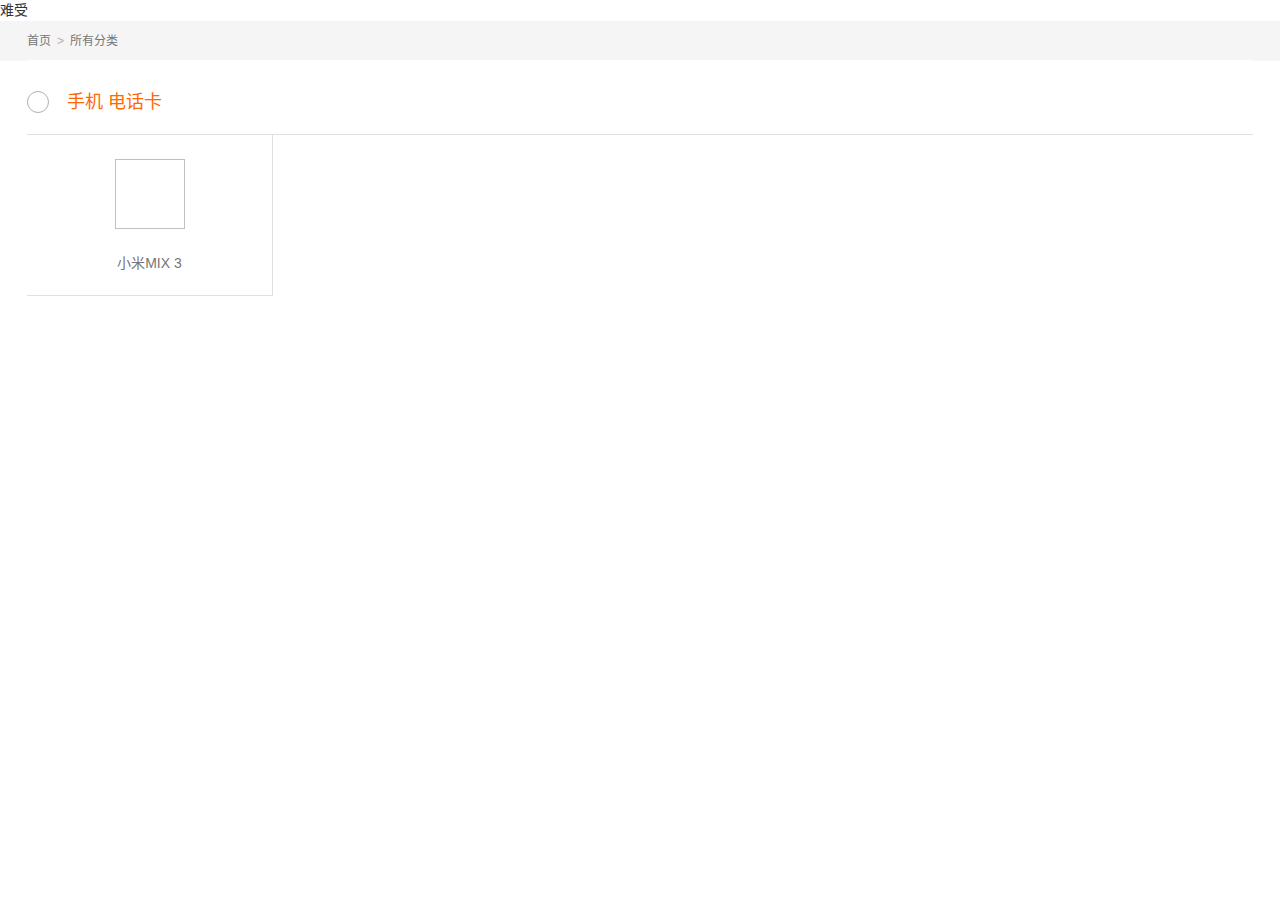
==== commit 10ef19a3: "胡：查询全部商品分类" ====
--- a/src/main/resources/static/list.html
+++ b/src/main/resources/static/list.html
@@ -27,1066 +27,22 @@
             href="//list.mi.com/0">所有分类</a></div>
 </div>
 <div class="container J_category category-index">
-    <div class="xm-plain-box category-list">
+    <div class="xm-plain-box category-list" th:each="cat:${list}">
         <div class="box-hd J_box-hd">
-            <h2 class="title"><i class="iconfont">&#xe61a;</i>手机 电话卡</h2>
+            <h2 class="title"><i class="iconfont">&#xe61a;</i><span th:text="${cat.getCname()}">手机 电话卡</span></h2>
         </div>
         <div class="box-bd J_box-bd">
             <ul class="clearfix">
-                <li>
-                    <a href="https://www.mi.com/mix3/" class="category-list-img"><img src="static/picture/mix3-140.png"
-                                                                                      width="70" height="70"
-                                                                                      alt="小米MIX 3"
-                                                                                      srcset="static/picture/mix3-140.png"/></a>
-                    <a href="https://www.mi.com/mix3/" class="category-list-title">小米MIX 3</a>
-                </li>
-                <li>
-                    <a href="https://www.mi.com/mi8youth/" class="category-list-img"><img
-                            src="static/picture/qingchun-140.png" width="70" height="70" alt="小米8 青春版"
-                            srcset="static/picture/qingchun-140.png"/></a>
-                    <a href="https://www.mi.com/mi8youth/" class="category-list-title">小米8 青春版</a>
-                </li>
-                <li>
-                    <a href="https://www.mi.com/mi8ud/" class="category-list-img"><img
-                            src="static/picture/pingmu-140.png" width="70" height="70" alt="小米8 屏幕指纹版"
-                            srcset="static/picture/pingmu-140.png"/></a>
-                    <a href="https://www.mi.com/mi8ud/" class="category-list-title">小米8 屏幕指纹版</a>
-                </li>
-                <li>
-                    <a href="https://www.mi.com/mi8/" class="category-list-img"><img src="static/picture/m8-140.png"
-                                                                                     width="70" height="70" alt="小米8"
-                                                                                     srcset="static/picture/m8-140.png"/></a>
-                    <a href="https://www.mi.com/mi8/" class="category-list-title">小米8</a>
-                </li>
-                <li>
-                    <a href="https://www.mi.com/mi8i/" class="category-list-img"><img src="static/picture/m8se-140.png"
-                                                                                      width="70" height="70"
-                                                                                      alt="小米8 SE"
-                                                                                      srcset="static/picture/m8se-140.png"/></a>
-                    <a href="https://www.mi.com/mi8i/" class="category-list-title">小米8 SE</a>
-                </li>
-                <li>
-                    <a href="https://www.mi.com/mix2s/" class="category-list-img"><img
-                            src="static/picture/mix2140-140white.png" width="70" height="70" alt="小米MIX 2S"
-                            srcset="static/picture/mix2140-140white.png"/></a>
-                    <a href="https://www.mi.com/mix2s/" class="category-list-title">小米MIX 2S</a>
-                </li>
-                <li>
-                    <a href="https://www.mi.com/max3/" class="category-list-img"><img
-                            src="static/picture/max3-140-140.png" width="70" height="70" alt="小米Max 3"
-                            srcset="static/picture/max3-140-140.png"/></a>
-                    <a href="https://www.mi.com/max3/" class="category-list-title">小米Max 3</a>
-                </li>
-                <li>
-                    <a href="https://www.mi.com/mi6x/" class="category-list-img"><img
-                            src="static/picture/80808080808080!70x70.jpg" width="70" height="70" alt="小米6X"
-                            srcset="static/picture/80808080808080!140x140.jpg"/></a>
-                    <a href="https://www.mi.com/mi6x/" class="category-list-title">小米6X</a>
-                </li>
-                <li>
-                    <a href="https://www.mi.com/blackshark2/" class="category-list-img"><img
-                            src="static/picture/heishahelo-140.png" width="70" height="70" alt="黑鲨游戏手机 Helo"
-                            srcset="static/picture/heishahelo-140.png"/></a>
-                    <a href="https://www.mi.com/blackshark2/" class="category-list-title">黑鲨游戏手机 Helo</a>
-                </li>
-                <li>
-                    <a href="https://www.mi.com/blackshark/" class="category-list-img"><img
-                            src="static/picture/heisha-140.png" width="70" height="70" alt="黑鲨游戏手机"
-                            srcset="static/picture/heisha-140.png"/></a>
-                    <a href="https://www.mi.com/blackshark/" class="category-list-title">黑鲨游戏手机</a>
-                </li>
-                <li>
-                    <a href="https://www.mi.com/redminote7/" class="category-list-img"><img
-                            src="static/picture/note7140-140.png" width="70" height="70" alt="红米Note 7"
-                            srcset="static/picture/note7140-140.png"/></a>
-                    <a href="https://www.mi.com/redminote7/" class="category-list-title">红米Note 7</a>
-                </li>
-                <li>
-                    <a href="//www.mi.com/redmi6pro/" class="category-list-img"><img
-                            src="static/picture/6pro140-140.png" width="70" height="70" alt="红米6 Pro"
-                            srcset="static/picture/6pro140-140.png"/></a>
-                    <a href="//www.mi.com/redmi6pro/" class="category-list-title">红米6 Pro</a>
-                </li>
-                <li>
-                    <a href="//www.mi.com/redmi6/" class="category-list-img"><img src="static/picture/666666.png"
-                                                                                  width="70" height="70" alt="红米6"
-                                                                                  srcset="static/picture/666666.png"/></a>
-                    <a href="//www.mi.com/redmi6/" class="category-list-title">红米6</a>
-                </li>
-                <li>
-                    <a href="//www.mi.com/redmi6a/" class="category-list-img"><img src="static/picture/6aaaa.png"
-                                                                                   width="70" height="70" alt="红米6A"
-                                                                                   srcset="static/picture/6AAAA.png"/></a>
-                    <a href="//www.mi.com/redmi6a/" class="category-list-title">红米6A</a>
-                </li>
-                <li>
-                    <a href="https://www.mi.com/redminote5/" class="category-list-img"><img
-                            src="static/picture/note5-140-140.png" width="70" height="70" alt="红米Note 5"
-                            srcset="static/picture/note5-140-140.png"/></a>
-                    <a href="https://www.mi.com/redminote5/" class="category-list-title">红米Note 5</a>
-                </li>
-                <li>
-                    <a href="//www.mi.com/p/5592.html" class="category-list-img"><img
-                            src="static/picture/4g140!70x70.jpg" width="70" height="70" alt="移动4G+专区"
-                            srcset="static/picture/4G140!140x140.jpg"/></a>
-                    <a href="//www.mi.com/p/5592.html" class="category-list-title">移动4G+专区</a>
-                </li>
-                <li>
-                    <a href="//www.mi.com/compare/" class="category-list-img"><img
-                            src="static/picture/compare!70x70.jpg" width="70" height="70" alt="对比手机"
-                            srcset="static/picture/compare!140x140.jpg"/></a>
-                    <a href="//www.mi.com/compare/" class="category-list-title">对比手机</a>
-                </li>
-                <li>
-                    <a href="https://www.mi.com/micard" class="category-list-img"><img
-                            src="static/picture/mifenka-1!70x70.jpg" width="70" height="70" alt="米粉卡 日租卡"
-                            srcset="static/picture/mifenka-1!140x140.jpg"/></a>
-                    <a href="https://www.mi.com/micard" class="category-list-title">米粉卡 日租卡</a>
-                </li>
-                <li>
-                    <a href="//www.mi.com/mimobile/" class="category-list-img"><img
-                            src="static/picture/mimobile!70x70.jpg" width="70" height="70" alt="小米移动 电话卡"
-                            srcset="static/picture/mimobile!140x140.jpg"/></a>
-                    <a href="//www.mi.com/mimobile/" class="category-list-title">小米移动 电话卡</a>
-                </li>
-                <li>
-                    <a href="https://item.mi.com/product/7532.html" class="category-list-img"><img
-                            src="static/picture/weixiu140-140.png" width="70" height="70" alt="手机上门维修"
-                            srcset="static/picture/weixiu140-140.png"/></a>
-                    <a href="https://item.mi.com/product/7532.html" class="category-list-title">手机上门维修</a>
-                </li>
-                <li>
-                    <a href="https://item.mi.com/product/8262.html" class="category-list-img"><img
-                            src="static/picture/yunfuwu!70x70.jpg" width="70" height="70" alt="云服务空间月卡"
-                            srcset="https:static/picture/2015/yunfuwu!140x140.jpg"/></a>
-                    <a href="https://item.mi.com/product/8262.html" class="category-list-title">云服务空间月卡</a>
+                <li th:each="pro:${list2}" th:if="${pro.getCategory().getCid() == cat.getCid()}">
+                    <a href="https://www.mi.com/mix3/" class="category-list-img"><img width="70" height="70"
+                                                                                      th:alt="${pro.getPname()}"
+                                                                                      th:src="${pro.getImage()}"/></a>
+                    <a href="https://www.mi.com/mix3/" class="category-list-title" th:text="${pro.getPname()}">小米MIX 3</a>
                 </li>
             </ul>
         </div>
     </div>
-    <div class="xm-plain-box category-list">
-        <div class="box-hd J_box-hd">
-            <h2 class="title"><i class="iconfont">&#xe61a;</i>电视 盒子</h2>
-        </div>
-        <div class="box-bd J_box-bd">
-            <ul class="clearfix">
-                <li>
-                    <a href="https://www.mi.com/laser-projection/" class="category-list-img"><img
-                            src="static/picture/14000000000.png" width="70" height="70" alt="米家激光投影电视"
-                            srcset="static/picture/14000000000.png"/></a>
-                    <a href="https://www.mi.com/laser-projection/" class="category-list-title">米家激光投影电视</a>
-                </li>
-                <li>
-                    <a href="///www.mi.com/mitv4A/32/" class="category-list-img"><img src="static/picture/tv4a-32.png"
-                                                                                      width="70" height="70"
-                                                                                      alt="小米电视4A 32英寸"
-                                                                                      srcset="static/picture/2015/TV4A-32.png"/></a>
-                    <a href="///www.mi.com/mitv4A/32/" class="category-list-title">小米电视4A 32英寸</a>
-                </li>
-                <li>
-                    <a href="https://www.mi.com/mitv4A/43y" class="category-list-img"><img
-                            src="static/picture/tv4a-43qc.png" width="70" height="70" alt="小米电视4A 43英寸青春版"
-                            srcset="static/picture/2015/TV4A-43QC.png"/></a>
-                    <a href="https://www.mi.com/mitv4A/43y" class="category-list-title">小米电视4A 43英寸青春版</a>
-                </li>
-                <li>
-                    <a href="//www.mi.com/mitv4A/50" class="category-list-img"><img src="static/picture/tv4a-50.png"
-                                                                                    width="70" height="70"
-                                                                                    alt="小米电视4A 50英寸"
-                                                                                    srcset="static/picture/2015/TV4A-50.png"/></a>
-                    <a href="//www.mi.com/mitv4A/50" class="category-list-title">小米电视4A 50英寸</a>
-                </li>
-                <li>
-                    <a href="//www.mi.com/mitv4A/55/" class="category-list-img"><img src="static/picture/55120120.png"
-                                                                                     width="70" height="70"
-                                                                                     alt="小米电视4A 55英寸"
-                                                                                     srcset="static/picture/55120120.png"/></a>
-                    <a href="//www.mi.com/mitv4A/55/" class="category-list-title">小米电视4A 55英寸</a>
-                </li>
-                <li>
-                    <a href="//www.mi.com/mitv4A/58/" class="category-list-img"><img src="static/picture/tv4a-58-x.png"
-                                                                                     width="70" height="70"
-                                                                                     alt="小米电视4A 58英寸"
-                                                                                     srcset="static/picture/2015/TV4A-58-x.png"/></a>
-                    <a href="//www.mi.com/mitv4A/58/" class="category-list-title">小米电视4A 58英寸</a>
-                </li>
-                <li>
-                    <a href="//www.mi.com/mitv4A/65/" class="category-list-img"><img src="static/picture/65120_120.png"
-                                                                                     width="70" height="70"
-                                                                                     alt="小米电视4A 65英寸"
-                                                                                     srcset="static/picture/65120_120.png"/></a>
-                    <a href="//www.mi.com/mitv4A/65/" class="category-list-title">小米电视4A 65英寸</a>
-                </li>
-                <li>
-                    <a href="//www.mi.com/mitv4c/32/" class="category-list-img"><img src="static/picture/tv4c-32.png"
-                                                                                     width="70" height="70"
-                                                                                     alt="小米电视4C 32英寸"
-                                                                                     srcset="static/picture/2015/TV4C-32.png"/></a>
-                    <a href="//www.mi.com/mitv4c/32/" class="category-list-title">小米电视4C 32英寸</a>
-                </li>
-                <li>
-                    <a href="https://www.mi.com/mitv4c/40/" class="category-list-img"><img
-                            src="static/picture/4c-40!70x70.jpg" width="70" height="70" alt="小米电视4C 40英寸"
-                            srcset="static/picture/4c-40!140x140.jpg"/></a>
-                    <a href="https://www.mi.com/mitv4c/40/" class="category-list-title">小米电视4C 40英寸</a>
-                </li>
-                <li>
-                    <a href="//www.mi.com/mitv4c/43/" class="category-list-img"><img src="static/picture/tv4c-43.png"
-                                                                                     width="70" height="70"
-                                                                                     alt="小米电视4C 43英寸"
-                                                                                     srcset="static/picture/2015/TV4C-43.png"/></a>
-                    <a href="//www.mi.com/mitv4c/43/" class="category-list-title">小米电视4C 43英寸</a>
-                </li>
-                <li>
-                    <a href="https://www.mi.com/mitv4c/50/" class="category-list-img"><img
-                            src="static/picture/tv4c-50.png" width="70" height="70" alt="小米电视4C 50英寸"
-                            srcset="static/picture/2015/TV4C-50.png"/></a>
-                    <a href="https://www.mi.com/mitv4c/50/" class="category-list-title">小米电视4C 50英寸</a>
-                </li>
-                <li>
-                    <a href="https://www.mi.com/mitv4x/43/" class="category-list-img"><img
-                            src="static/picture/tv4x-43xin.png" width="70" height="70" alt="小米电视4X 43英寸"
-                            srcset="static/picture/2015/TV4X-43xin.png"/></a>
-                    <a href="https://www.mi.com/mitv4x/43/" class="category-list-title">小米电视4X 43英寸</a>
-                </li>
-                <li>
-                    <a href="//www.mi.com/mitv4x/55/" class="category-list-img"><img src="static/picture/tv4x-55.png"
-                                                                                     width="70" height="70"
-                                                                                     alt="小米电视4X 55英寸"
-                                                                                     srcset="static/picture/2015/TV4X-55.png"/></a>
-                    <a href="//www.mi.com/mitv4x/55/" class="category-list-title">小米电视4X 55英寸</a>
-                </li>
-                <li>
-                    <a href="//search.mi.com/search_%E5%B0%8F%E7%B1%B3%E7%94%B5%E8%A7%86%E4%BD%93%E8%82%B2%E7%89%88"
-                       class="category-list-img"><img src="static/picture/tvtyb.png" width="70" height="70"
-                                                      alt="小米电视 体育版" srcset="static/picture/2015/TVTYB.png"/></a>
-                    <a href="//search.mi.com/search_%E5%B0%8F%E7%B1%B3%E7%94%B5%E8%A7%86%E4%BD%93%E8%82%B2%E7%89%88"
-                       class="category-list-title">小米电视 体育版</a>
-                </li>
-                <li>
-                    <a href="//www.mi.com/mitv4/55/" class="category-list-img"><img src="static/picture/tv4-55.png"
-                                                                                    width="70" height="70"
-                                                                                    alt="小米电视4 55英寸"
-                                                                                    srcset="static/picture/2015/TV4-55.png"/></a>
-                    <a href="//www.mi.com/mitv4/55/" class="category-list-title">小米电视4 55英寸</a>
-                </li>
-                <li>
-                    <a href="https://www.mi.com/mitv4/65aio/" class="category-list-img"><img
-                            src="static/picture/65yiti!70x70.jpg" width="70" height="70" alt="小米电视4 65英寸旗舰版"
-                            srcset="static/picture/2015/65yiti!140x140.jpg"/></a>
-                    <a href="https://www.mi.com/mitv4/65aio/" class="category-list-title">小米电视4 65英寸旗舰版</a>
-                </li>
-                <li>
-                    <a href="https://www.mi.com/mitv4s/32/" class="category-list-img"><img
-                            src="static/picture/tv4s-32.png" width="70" height="70" alt="小米电视4S 32英寸"
-                            srcset="static/picture/2015/TV4S-32.png"/></a>
-                    <a href="https://www.mi.com/mitv4s/32/" class="category-list-title">小米电视4S 32英寸</a>
-                </li>
-                <li>
-                    <a href="https://www.mi.com/mitv4s/50/" class="category-list-img"><img
-                            src="static/picture/tv4s-50.png" width="70" height="70" alt="小米电视4S 50英寸"
-                            srcset="static/picture/2015/TV4S-50.png"/></a>
-                    <a href="https://www.mi.com/mitv4s/50/" class="category-list-title">小米电视4S 50英寸</a>
-                </li>
-                <li>
-                    <a href="https://www.mi.com/mitv4s/55/" class="category-list-img"><img
-                            src="static/picture/tv4s-55xin!70x70.jpg" width="70" height="70" alt="小米电视4S 55英寸"
-                            srcset="static/picture/2015/TV4s-55xin!140x140.jpg"/></a>
-                    <a href="https://www.mi.com/mitv4s/55/" class="category-list-title">小米电视4S 55英寸</a>
-                </li>
-                <li>
-                    <a href="https://www.mi.com/mitv4s/55q/" class="category-list-img"><img
-                            src="static/picture/tv4s-55q.png" width="70" height="70" alt="小米电视4S 55英寸曲面"
-                            srcset="static/picture/2015/TV4S-55Q.png"/></a>
-                    <a href="https://www.mi.com/mitv4s/55q/" class="category-list-title">小米电视4S 55英寸曲面</a>
-                </li>
-                <li>
-                    <a href="https://www.mi.com/mitv4s/65/" class="category-list-img"><img
-                            src="static/picture/tv4s-65.png" width="70" height="70" alt="小米电视4S 65英寸"
-                            srcset="static/picture/2015/TV4S-65.png"/></a>
-                    <a href="https://www.mi.com/mitv4s/65/" class="category-list-title">小米电视4S 65英寸</a>
-                </li>
-                <li>
-                    <a href="https://www.mi.com/mitv4s/65pro/" class="category-list-img"><img
-                            src="static/picture/tv4s-65pro.png" width="70" height="70" alt="小米电视4S 65英寸PRO"
-                            srcset="static/picture/2015/TV4S-65PRO.png"/></a>
-                    <a href="https://www.mi.com/mitv4s/65pro/" class="category-list-title">小米电视4S 65英寸PRO</a>
-                </li>
-                <li>
-                    <a href="https://www.mi.com/mitv4s/75/" class="category-list-img"><img
-                            src="static/picture/4s75xin!70x70.jpg" width="70" height="70" alt="小米电视4S 75英寸"
-                            srcset="static/picture/4s75xin!140x140.jpg"/></a>
-                    <a href="https://www.mi.com/mitv4s/75/" class="category-list-title">小米电视4S 75英寸</a>
-                </li>
-                <li>
-                    <a href="//search.mi.com/search_%E7%9B%92%E5%AD%90-33" class="category-list-img"><img
-                            src="static/picture/hezibai480_80!70x70.jpg" width="70" height="70" alt="小米盒子"
-                            srcset="static/picture/hezibai480_80!140x140.jpg"/></a>
-                    <a href="//search.mi.com/search_%E7%9B%92%E5%AD%90-33" class="category-list-title">小米盒子</a>
-                </li>
-            </ul>
-        </div>
-    </div>
-    <div class="xm-plain-box category-list">
-        <div class="box-hd J_box-hd">
-            <h2 class="title"><i class="iconfont">&#xe61a;</i>笔记本 平板</h2>
-        </div>
-        <div class="box-bd J_box-bd">
-            <ul class="clearfix">
-                <li>
-                    <a href="https://search.mi.com/search_%E7%AC%94%E8%AE%B0%E6%9C%AC-246"
-                       class="category-list-img"><img src="static/picture/bijiben140!70x70.jpg" width="70" height="70"
-                                                      alt="小米笔记本 15.6"" srcset="static/picture/bijiben140!140x140.jpg"
-                        /></a>
-                    <a href="https://search.mi.com/search_%E7%AC%94%E8%AE%B0%E6%9C%AC-246" class="category-list-title">小米笔记本
-                        15.6"</a>
-                </li>
-                <li>
-                    <a href="https://search.mi.com/search_%E7%AC%94%E8%AE%B0%E6%9C%AC-247"
-                       class="category-list-img"><img src="static/picture/80x80.png" width="70" height="70"
-                                                      alt="小米笔记本 13.3"" srcset="static/picture/80x80.png" /></a>
-                    <a href="https://search.mi.com/search_%E7%AC%94%E8%AE%B0%E6%9C%AC-247" class="category-list-title">小米笔记本
-                        13.3"</a>
-                </li>
-                <li>
-                    <a href="https://search.mi.com/search_%E7%AC%94%E8%AE%B0%E6%9C%AC-248"
-                       class="category-list-img"><img src="static/picture/bijiben140!70x70.jpg" width="70" height="70"
-                                                      alt="小米笔记本 12.5"" srcset="static/picture/bijiben140!140x140.jpg"
-                        /></a>
-                    <a href="https://search.mi.com/search_%E7%AC%94%E8%AE%B0%E6%9C%AC-248" class="category-list-title">小米笔记本
-                        12.5"</a>
-                </li>
-                <li>
-                    <a href="https://search.mi.com/search_%E7%AC%94%E8%AE%B0%E6%9C%AC-249"
-                       class="category-list-img"><img src="static/picture/youxiben140!70x70.jpg" width="70" height="70"
-                                                      alt="小米游戏本" srcset="static/picture/2015/youxiben140!140x140.jpg"/></a>
-                    <a href="https://search.mi.com/search_%E7%AC%94%E8%AE%B0%E6%9C%AC-249" class="category-list-title">小米游戏本</a>
-                </li>
-                <li>
-                    <a href="https://item.mi.com/product/10000108.html" class="category-list-img"><img
-                            src="static/picture/pingban1!70x70.jpg" width="70" height="70" alt="小米平板4"
-                            srcset="static/picture/2015/pingban1!140x140.jpg"/></a>
-                    <a href="https://item.mi.com/product/10000108.html" class="category-list-title">小米平板4</a>
-                </li>
-                <li>
-                    <a href="https://search.mi.com/search_%E9%94%AE%E7%9B%98" class="category-list-img"><img
-                            src="static/picture/yuemijianpan140!70x70.jpg" width="70" height="70" alt="键盘"
-                            srcset="static/picture/2015/yuemijianpan140!140x140.jpg"/></a>
-                    <a href="https://search.mi.com/search_%E9%94%AE%E7%9B%98" class="category-list-title">键盘</a>
-                </li>
-                <li>
-                    <a href="https://search.mi.com/search_%E9%BC%A0%E6%A0%87" class="category-list-img"><img
-                            src="static/picture/wxsb140.png" width="70" height="70" alt="鼠标／鼠标垫"
-                            srcset="static/picture/wxsb140.png"/></a>
-                    <a href="https://search.mi.com/search_%E9%BC%A0%E6%A0%87" class="category-list-title">鼠标／鼠标垫</a>
-                </li>
-                <li>
-                    <a href="https://search.mi.com/search_%E8%BD%AC%E6%8E%A5%E5%99%A8" class="category-list-img"><img
-                            src="static/picture/usbzjqggg140!70x70.jpg" width="70" height="70" alt="转接器"
-                            srcset="static/picture/usbzjqggg140!140x140.jpg"/></a>
-                    <a href="https://search.mi.com/search_%E8%BD%AC%E6%8E%A5%E5%99%A8"
-                       class="category-list-title">转接器</a>
-                </li>
-                <li>
-                    <a href="https://search.mi.com/search_%E7%AC%94%E8%AE%B0%E6%9C%AC%E5%B9%B3%E6%9D%BF%E9%85%8D%E4%BB%B6"
-                       class="category-list-img"><img src="static/picture/xiaomipingbanpeijian140!70x70.jpg" width="70"
-                                                      height="70" alt="平板配件"
-                                                      srcset="static/picture/2015/xiaomipingbanpeijian140!140x140.jpg"/></a>
-                    <a href="https://search.mi.com/search_%E7%AC%94%E8%AE%B0%E6%9C%AC%E5%B9%B3%E6%9D%BF%E9%85%8D%E4%BB%B6"
-                       class="category-list-title">平板配件</a>
-                </li>
-                <li>
-                    <a href="https://search.mi.com/search_笔记本双肩包" class="category-list-img"><img
-                            src="static/picture/bijibenshuangjianbao160!70x70.jpg" width="70" height="70" alt="笔记本双肩包"
-                            srcset="static/picture/bijibenshuangjianbao160!140x140.jpg"/></a>
-                    <a href="https://search.mi.com/search_笔记本双肩包" class="category-list-title">笔记本双肩包</a>
-                </li>
-                <li>
-                    <a href="//list.mi.com/accessories/tag?id=neidanbao" class="category-list-img"><img
-                            src="static/picture/meidanbao140!70x70.jpg" width="70" height="70" alt="小米笔记本内胆包"
-                            srcset="static/picture/meidanbao140!140x140.jpg"/></a>
-                    <a href="//list.mi.com/accessories/tag?id=neidanbao" class="category-list-title">小米笔记本内胆包</a>
-                </li>
-            </ul>
-        </div>
-    </div>
-    <div class="xm-plain-box category-list">
-        <div class="box-hd J_box-hd">
-            <h2 class="title"><i class="iconfont">&#xe61a;</i>家电 插线板</h2>
-        </div>
-        <div class="box-bd J_box-bd">
-            <ul class="clearfix">
-                <li>
-                    <a href="https://www.mi.com/washer-dryer-10/" class="category-list-img"><img
-                            src="static/picture/xiyiji!70x70.jpg" width="70" height="70" alt="米家互联网洗烘一体机"
-                            srcset="static/picture/xiyiji!140x140.jpg"/></a>
-                    <a href="https://www.mi.com/washer-dryer-10/" class="category-list-title">米家互联网洗烘一体机</a>
-                </li>
-                <li>
-                    <a href="https://www.mi.com/airenergy/" class="category-list-img"><img
-                            src="static/picture/yijikongtiao80!70x70.jpg" width="70" height="70" alt="米家互联网空调一级能效"
-                            srcset="static/picture/yijikongtiao80!140x140.jpg"/></a>
-                    <a href="https://www.mi.com/airenergy/" class="category-list-title">米家互联网空调一级能效</a>
-                </li>
-                <li>
-                    <a href="https://www.mi.com/aircondition/third" class="category-list-img"><img
-                            src="static/picture/kongtiaoguan140.png" width="70" height="70" alt="米家互联网空调"
-                            srcset="static/picture/kongtiaoguan140.png"/></a>
-                    <a href="https://www.mi.com/aircondition/third" class="category-list-title">米家互联网空调</a>
-                </li>
-                <li>
-                    <a href="https://www.mi.com/aircondition/f3w1/" class="category-list-img"><img
-                            src="static/picture/mijiakongtiao!70x70.jpg" width="70" height="70" alt="米家空调"
-                            srcset="static/picture/mijiakongtiao!140x140.jpg"/></a>
-                    <a href="https://www.mi.com/aircondition/f3w1/" class="category-list-title">米家空调</a>
-                </li>
-                <li>
-                    <a href="https://search.mi.com/search_%E5%87%80%E6%B0%B4%E5%99%A8-132"
-                       class="category-list-img"><img src="static/picture/jingshuiqi140haha!70x70.jpg" width="70"
-                                                      height="70" alt="净水器"
-                                                      srcset="static/picture/jingshuiqi140haha!140x140.jpg"/></a>
-                    <a href="https://search.mi.com/search_%E5%87%80%E6%B0%B4%E5%99%A8-132" class="category-list-title">净水器</a>
-                </li>
-                <li>
-                    <a href="https://search.mi.com/search_%E5%87%80%E6%B0%B4%E5%99%A8%E6%BB%A4%E8%8A%AF"
-                       class="category-list-img"><img src="static/picture/lvxinyibaisi.png" width="70" height="70"
-                                                      alt="净水器滤芯" srcset="static/picture/2015/lvxinyibaisi.png"/></a>
-                    <a href="https://search.mi.com/search_%E5%87%80%E6%B0%B4%E5%99%A8%E6%BB%A4%E8%8A%AF"
-                       class="category-list-title">净水器滤芯</a>
-                </li>
-                <li>
-                    <a href="https://www.mi.com/roomrobot/?cfrom=search" class="category-list-img"><img
-                            src="static/picture/jiqiren!70x70.jpg" width="70" height="70" alt="扫地机器人"
-                            srcset="static/picture/jiqiren!140x140.jpg"/></a>
-                    <a href="https://www.mi.com/roomrobot/?cfrom=search" class="category-list-title">扫地机器人</a>
-                </li>
-                <li>
-                    <a href="https://search.mi.com/search_%E6%89%AB%E5%9C%B0%E6%9C%BA%E5%99%A8%E4%BA%BA%E9%85%8D%E4%BB%B61-174"
-                       class="category-list-img"><img src="static/picture/saodipeijian140!70x70.jpg" width="70"
-                                                      height="70" alt="扫地机配件"
-                                                      srcset="static/picture/saodipeijian140!140x140.jpg"/></a>
-                    <a href="https://search.mi.com/search_%E6%89%AB%E5%9C%B0%E6%9C%BA%E5%99%A8%E4%BA%BA%E9%85%8D%E4%BB%B61-174"
-                       class="category-list-title">扫地机配件</a>
-                </li>
-                <li>
-                    <a href="https://search.mi.com/search_%E5%87%80%E5%8C%96%E5%99%A8-116"
-                       class="category-list-img"><img src="static/picture/jinghuaqi2s-140!70x70.jpg" width="70"
-                                                      height="70" alt="空气净化器"
-                                                      srcset="static/picture/jinghuaqi2S-140!140x140.jpg"/></a>
-                    <a href="https://search.mi.com/search_%E5%87%80%E5%8C%96%E5%99%A8-116" class="category-list-title">空气净化器</a>
-                </li>
-                <li>
-                    <a href="https://search.mi.com/search_电饭煲" class="category-list-img"><img
-                            src="static/picture/yalidianfanbao-140!70x70.jpg" width="70" height="70" alt="电饭煲"
-                            srcset="static/picture/yalidianfanbao-140!140x140.jpg"/></a>
-                    <a href="https://search.mi.com/search_电饭煲" class="category-list-title">电饭煲</a>
-                </li>
-                <li>
-                    <a href="https://search.mi.com/search_%E7%94%B5%E7%A3%81%E7%82%89-189"
-                       class="category-list-img"><img src="static/picture/daincilu-140!70x70.jpg" width="70" height="70"
-                                                      alt="电磁炉" srcset="static/picture/daincilu-140!140x140.jpg"/></a>
-                    <a href="https://search.mi.com/search_%E7%94%B5%E7%A3%81%E7%82%89-189" class="category-list-title">电磁炉</a>
-                </li>
-                <li>
-                    <a href="https://search.mi.com/search_%E7%9F%A5%E5%90%BE%E7%85%AE-0-0-0-0-1-0-0-0-1"
-                       class="category-list-img"><img src="static/picture/tangguo-140!70x70.jpg" width="70" height="70"
-                                                      alt="厨房用具" srcset="static/picture/tangguo-140!140x140.jpg"/></a>
-                    <a href="https://search.mi.com/search_%E7%9F%A5%E5%90%BE%E7%85%AE-0-0-0-0-1-0-0-0-1"
-                       class="category-list-title">厨房用具</a>
-                </li>
-                <li>
-                    <a href="https://search.mi.com/search_%E7%94%B5%E6%B0%B4%E5%A3%B6" class="category-list-img"><img
-                            src="static/picture/dianshuihu-140!70x70.jpg" width="70" height="70" alt="电水壶"
-                            srcset="static/picture/dianshuihu-140!140x140.jpg"/></a>
-                    <a href="https://search.mi.com/search_%E7%94%B5%E6%B0%B4%E5%A3%B6"
-                       class="category-list-title">电水壶</a>
-                </li>
-                <li>
-                    <a href="https://search.mi.com/search_%E6%BB%A4%E6%B0%B4%E5%A3%B6" class="category-list-img"><img
-                            src="static/picture/lvshuihu140!70x70.jpg" width="70" height="70" alt="滤水壶"
-                            srcset="static/picture/2015/lvshuihu140!140x140.jpg"/></a>
-                    <a href="https://search.mi.com/search_%E6%BB%A4%E6%B0%B4%E5%A3%B6"
-                       class="category-list-title">滤水壶</a>
-                </li>
-                <li>
-                    <a href="https://item.mi.com/1182100014.html?cfrom=search" class="category-list-img"><img
-                            src="static/picture/dianfengshan140.png" width="70" height="70" alt="落地风扇"
-                            srcset="static/picture/2015/dianfengshan140.png"/></a>
-                    <a href="https://item.mi.com/1182100014.html?cfrom=search" class="category-list-title">落地风扇</a>
-                </li>
-                <li>
-                    <a href="https://www.mi.com/projector/?cfrom=search" class="category-list-img"><img
-                            src="static/picture/touyinyi140!70x70.jpg" width="70" height="70" alt="投影仪"
-                            srcset="static/picture/2015/touyinyi140!140x140.jpg"/></a>
-                    <a href="https://www.mi.com/projector/?cfrom=search" class="category-list-title">投影仪</a>
-                </li>
-                <li>
-                    <a href="https://search.mi.com/search_%E7%81%AF%E5%85%B7" class="category-list-img"><img
-                            src="static/picture/xidingdeng-140!70x70.jpg" width="70" height="70" alt="灯具"
-                            srcset="static/picture/xidingdeng-140!140x140.jpg"/></a>
-                    <a href="https://search.mi.com/search_%E7%81%AF%E5%85%B7" class="category-list-title">灯具</a>
-                </li>
-                <li>
-                    <a href="https://search.mi.com/search_%E6%8F%92%E7%BA%BF%E6%9D%BF-125"
-                       class="category-list-img"><img src="static/picture/chaxianban140!70x70.jpg" width="70"
-                                                      height="70" alt="插线板"
-                                                      srcset="static/picture/2015/chaxianban140!140x140.jpg"/></a>
-                    <a href="https://search.mi.com/search_%E6%8F%92%E7%BA%BF%E6%9D%BF-125" class="category-list-title">插线板</a>
-                </li>
-                <li>
-                    <a href="https://item.mi.com/1184300037.html" class="category-list-img"><img
-                            src="static/picture/xinfengji!70x70.jpg" width="70" height="70" alt="新风机"
-                            srcset="static/picture/2015/xinfengji!140x140.jpg"/></a>
-                    <a href="https://item.mi.com/1184300037.html" class="category-list-title">新风机</a>
-                </li>
-                <li>
-                    <a href="https://item.mi.com/product/9145.html" class="category-list-img"><img
-                            src="static/picture/diannuanqi!70x70.jpg" width="70" height="70" alt="电暖器"
-                            srcset="static/picture/2015/diannuanqi!140x140.jpg"/></a>
-                    <a href="https://item.mi.com/product/9145.html" class="category-list-title">电暖器</a>
-                </li>
-            </ul>
-        </div>
-    </div>
-    <div class="xm-plain-box category-list">
-        <div class="box-hd J_box-hd">
-            <h2 class="title"><i class="iconfont">&#xe61a;</i>出行 穿戴</h2>
-        </div>
-        <div class="box-bd J_box-bd">
-            <ul class="clearfix">
-                <li>
-                    <a href="https://search.mi.com/search_%E6%89%8B%E7%8E%AF%E6%89%8B%E8%A1%A8-111"
-                       class="category-list-img"><img src="static/picture/shouhuan3140!70x70.jpg" width="70" height="70"
-                                                      alt="手环手表" srcset="static/picture/shouhuan3140!140x140.jpg"/></a>
-                    <a href="https://search.mi.com/search_%E6%89%8B%E7%8E%AF%E6%89%8B%E8%A1%A8-111"
-                       class="category-list-title">手环手表</a>
-                </li>
-                <li>
-                    <a href="https://search.mi.com/search_vr-163" class="category-list-img"><img
-                            src="static/picture/vryitiji140!70x70.jpg" width="70" height="70" alt="VR"
-                            srcset="static/picture/VRyitiji140!140x140.jpg"/></a>
-                    <a href="https://search.mi.com/search_vr-163" class="category-list-title">VR</a>
-                </li>
-                <li>
-                    <a href="https://search.mi.com/search_%E5%B9%B3%E8%A1%A1%E8%BD%A6-139"
-                       class="category-list-img"><img src="static/picture/scooter-140!70x70.jpg" width="70" height="70"
-                                                      alt="平衡车" srcset="static/picture/scooter-140!140x140.jpg"/></a>
-                    <a href="https://search.mi.com/search_%E5%B9%B3%E8%A1%A1%E8%BD%A6-139" class="category-list-title">平衡车</a>
-                </li>
-                <li>
-                    <a href="https://search.mi.com/search_%E6%BB%91%E6%9D%BF%E8%BD%A6-178"
-                       class="category-list-img"><img src="static/picture/scooter2-140!70x70.jpg" width="70" height="70"
-                                                      alt="滑板车" srcset="static/picture/scooter2-140!140x140.jpg"/></a>
-                    <a href="https://search.mi.com/search_%E6%BB%91%E6%9D%BF%E8%BD%A6-178" class="category-list-title">滑板车</a>
-                </li>
-                <li>
-                    <a href="https://search.mi.com/search_%E5%B9%B3%E8%A1%A1%E8%BD%A6-160"
-                       class="category-list-img"><img src="static/picture/zxc140-140!70x70.jpg" width="70" height="70"
-                                                      alt="自行车" srcset="static/picture/zxc140-140!140x140.jpg"/></a>
-                    <a href="https://search.mi.com/search_%E5%B9%B3%E8%A1%A1%E8%BD%A6-160" class="category-list-title">自行车</a>
-                </li>
-                <li>
-                    <a href="https://search.mi.com/search_%E8%BD%A6%E8%BD%BD%E9%80%86%E5%8F%98%E5%99%A8"
-                       class="category-list-img"><img src="static/picture/chezainibianqi140!70x70.jpg" width="70"
-                                                      height="70" alt="车载逆变器"
-                                                      srcset="static/picture/2015/chezainibianqi140!140x140.jpg"/></a>
-                    <a href="https://search.mi.com/search_%E8%BD%A6%E8%BD%BD%E9%80%86%E5%8F%98%E5%99%A8"
-                       class="category-list-title">车载逆变器</a>
-                </li>
-                <li>
-                    <a href="https://search.mi.com/search_%E5%B9%B3%E8%A1%A1%E8%BD%A6-30" class="category-list-img"><img
-                            src="static/picture/peijian140!70x70.jpg" width="70" height="70" alt="平衡车配件"
-                            srcset="static/picture/2015/peijian140!140x140.jpg"/></a>
-                    <a href="https://search.mi.com/search_%E5%B9%B3%E8%A1%A1%E8%BD%A6-30" class="category-list-title">平衡车配件</a>
-                </li>
-                <li>
-                    <a href="https://search.mi.com/search_%E5%90%8E%E8%A7%86%E9%95%9C-183"
-                       class="category-list-img"><img src="static/picture/mirror-140!70x70.jpg" width="70" height="70"
-                                                      alt="智能后视镜" srcset="static/picture/mirror-140!140x140.jpg"/></a>
-                    <a href="https://search.mi.com/search_%E5%90%8E%E8%A7%86%E9%95%9C-183" class="category-list-title">智能后视镜</a>
-                </li>
-                <li>
-                    <a href="https://search.mi.com/search_%E8%BD%A6%E8%BD%BD-237" class="category-list-img"><img
-                            src="static/picture/chezaikongjing!70x70.jpg" width="70" height="70" alt="车载空气净化器"
-                            srcset="static/picture/2015/chezaikongjing!140x140.jpg"/></a>
-                    <a href="https://search.mi.com/search_%E8%BD%A6%E8%BD%BD-237"
-                       class="category-list-title">车载空气净化器</a>
-                </li>
-            </ul>
-        </div>
-    </div>
-    <div class="xm-plain-box category-list">
-        <div class="box-hd J_box-hd">
-            <h2 class="title"><i class="iconfont">&#xe61a;</i>智能 路由器</h2>
-        </div>
-        <div class="box-bd J_box-bd">
-            <ul class="clearfix">
-                <li>
-                    <a href="https://www.mi.com/p/3483.html?client_id=180100041086&masid=17409.0243"
-                       class="category-list-img"><img src="static/picture/luyouqi4140!70x70.jpg" width="70" height="70"
-                                                      alt="路由器" srcset="static/picture/luyouqi4140!140x140.jpg"/></a>
-                    <a href="https://www.mi.com/p/3483.html?client_id=180100041086&masid=17409.0243"
-                       class="category-list-title">路由器</a>
-                </li>
-                <li>
-                    <a href="https://search.mi.com/search_%E5%AF%B9%E8%AE%B2%E6%9C%BA-261"
-                       class="category-list-img"><img src="static/picture/duijiangji!70x70.jpg" width="70" height="70"
-                                                      alt="对讲机"
-                                                      srcset="static/picture/2015/duijiangji!140x140.jpg"/></a>
-                    <a href="https://search.mi.com/search_%E5%AF%B9%E8%AE%B2%E6%9C%BA-261" class="category-list-title">对讲机</a>
-                </li>
-                <li>
-                    <a href="https://search.mi.com/search_%E6%99%BA%E8%83%BD%E5%AE%B6%E5%BA%AD-130"
-                       class="category-list-img"><img src="static/picture/zhinengjiating140!70x70.jpg" width="70"
-                                                      height="70" alt="智能家庭"
-                                                      srcset="static/picture/2015/zhinengjiating140!140x140.jpg"/></a>
-                    <a href="https://search.mi.com/search_%E6%99%BA%E8%83%BD%E5%AE%B6%E5%BA%AD-130"
-                       class="category-list-title">智能家庭</a>
-                </li>
-                <li>
-                    <a href="https://search.mi.com/search_%E6%97%A0%E4%BA%BA%E6%9C%BA-155"
-                       class="category-list-img"><img src="static/picture/wurenji140!70x70.jpg" width="70" height="70"
-                                                      alt="无人机" srcset="static/picture/wurenji140!140x140.jpg"/></a>
-                    <a href="https://search.mi.com/search_%E6%97%A0%E4%BA%BA%E6%9C%BA-155" class="category-list-title">无人机</a>
-                </li>
-                <li>
-                    <a href="https://search.mi.com/search_%E6%91%84%E5%83%8F%E6%9C%BA-114"
-                       class="category-list-img"><img src="static/picture/camera-head-140!70x70.jpg" width="70"
-                                                      height="70" alt="摄像机"
-                                                      srcset="static/picture/camera-head-140!140x140.jpg"/></a>
-                    <a href="https://search.mi.com/search_%E6%91%84%E5%83%8F%E6%9C%BA-114" class="category-list-title">摄像机</a>
-                </li>
-                <li>
-                    <a href="https://search.mi.com/search_%E7%9B%B8%E6%9C%BA-122" class="category-list-img"><img
-                            src="static/picture/camera-small-140!70x70.jpg" width="70" height="70" alt="照相机"
-                            srcset="static/picture/camera-small-140!140x140.jpg"/></a>
-                    <a href="https://search.mi.com/search_%E7%9B%B8%E6%9C%BA-122" class="category-list-title">照相机</a>
-                </li>
-                <li>
-                    <a href="https://item.mi.com/product/9120.html" class="category-list-img"><img
-                            src="static/picture/mensuo!70x70.jpg" width="70" height="70" alt="智能门锁"
-                            srcset="static/picture/2015/mensuo!140x140.jpg"/></a>
-                    <a href="https://item.mi.com/product/9120.html" class="category-list-title">智能门锁</a>
-                </li>
-                <li>
-                    <a href="https://search.mi.com/search_%E6%89%93%E5%8D%B0%E6%9C%BA-265"
-                       class="category-list-img"><img src="static/picture/zhaopiandayinj!70x70.jpg" width="70"
-                                                      height="70" alt="打印机"
-                                                      srcset="static/picture/2015/zhaopiandayinj!140x140.jpg"/></a>
-                    <a href="https://search.mi.com/search_%E6%89%93%E5%8D%B0%E6%9C%BA-265" class="category-list-title">打印机</a>
-                </li>
-            </ul>
-        </div>
-    </div>
-    <div class="xm-plain-box category-list">
-        <div class="box-hd J_box-hd">
-            <h2 class="title"><i class="iconfont">&#xe61a;</i>电源 配件</h2>
-        </div>
-        <div class="box-bd J_box-bd">
-            <ul class="clearfix">
-                <li>
-                    <a href="https://search.mi.com/search_%E7%A7%BB%E5%8A%A8%E7%94%B5%E6%BA%90-12"
-                       class="category-list-img"><img src="static/picture/dianyuan2.1000-140!70x70.jpg" width="70"
-                                                      height="70" alt="移动电源"
-                                                      srcset="static/picture/dianyuan2.1000-140!140x140.jpg"/></a>
-                    <a href="https://search.mi.com/search_%E7%A7%BB%E5%8A%A8%E7%94%B5%E6%BA%90-12"
-                       class="category-list-title">移动电源</a>
-                </li>
-                <li>
-                    <a href="https://search.mi.com/search_%E6%95%B0%E6%8D%AE%E7%BA%BF-16" class="category-list-img"><img
-                            src="static/picture/shujuxian-140!70x70.jpg" width="70" height="70" alt="数据线"
-                            srcset="static/picture/shujuxian-140!140x140.jpg"/></a>
-                    <a href="https://search.mi.com/search_%E6%95%B0%E6%8D%AE%E7%BA%BF-16" class="category-list-title">数据线</a>
-                </li>
-                <li>
-                    <a href="https://search.mi.com/search_%E8%BD%A6%E5%85%85-15" class="category-list-img"><img
-                            src="static/picture/chezaichongdianqi140!70x70.jpg" width="70" height="70" alt="车充"
-                            srcset="static/picture/chezaichongdianqi140!140x140.jpg"/></a>
-                    <a href="https://search.mi.com/search_%E8%BD%A6%E5%85%85-15" class="category-list-title">车充</a>
-                </li>
-                <li>
-                    <a href="https://search.mi.com/search_%E6%89%8B%E6%9C%BA%E5%85%85%E7%94%B5%E5%99%A8-15"
-                       class="category-list-img"><img src="static/picture/chongdianqi-140!70x70.jpg" width="70"
-                                                      height="70" alt="充电器"
-                                                      srcset="static/picture/chongdianqi-140!140x140.jpg"/></a>
-                    <a href="https://search.mi.com/search_%E6%89%8B%E6%9C%BA%E5%85%85%E7%94%B5%E5%99%A8-15"
-                       class="category-list-title">充电器</a>
-                </li>
-                <li>
-                    <a href="https://search.mi.com/search_%E6%97%A0%E7%BA%BF%E5%85%85%E7%94%B5%E5%99%A8"
-                       class="category-list-img"><img src="static/picture/wuxianchong140!70x70.jpg" width="70"
-                                                      height="70" alt="无线充"
-                                                      srcset="static/picture/2015/wuxianchong140!140x140.jpg"/></a>
-                    <a href="https://search.mi.com/search_%E6%97%A0%E7%BA%BF%E5%85%85%E7%94%B5%E5%99%A8"
-                       class="category-list-title">无线充</a>
-                </li>
-                <li>
-                    <a href="https://search.mi.com/search_%E7%94%B5%E6%B1%A0-14" class="category-list-img"><img
-                            src="static/picture/7battery2!70x70.jpg" width="70" height="70" alt="电池"
-                            srcset="static/picture/7Battery2!140x140.jpg"/></a>
-                    <a href="https://search.mi.com/search_%E7%94%B5%E6%B1%A0-14" class="category-list-title">电池</a>
-                </li>
-                <li>
-                    <a href="https://search.mi.com/search_%E8%87%AA%E6%8B%8D%E6%9D%86-5" class="category-list-img"><img
-                            src="static/picture/zipaigan160!70x70.jpg" width="70" height="70" alt="自拍杆"
-                            srcset="static/picture/zipaigan160!140x140.jpg"/></a>
-                    <a href="https://search.mi.com/search_%E8%87%AA%E6%8B%8D%E6%9D%86-5"
-                       class="category-list-title">自拍杆</a>
-                </li>
-                <li>
-                    <a href="https://search.mi.com/search_%E5%AD%98%E5%82%A8%E5%8D%A1-27" class="category-list-img"><img
-                            src="static/picture/cunchu160x160!70x70.jpg" width="70" height="70" alt="存储卡"
-                            srcset="static/picture/cunchu160x160!140x140.jpg"/></a>
-                    <a href="https://search.mi.com/search_%E5%AD%98%E5%82%A8%E5%8D%A1-27" class="category-list-title">存储卡</a>
-                </li>
-                <li>
-                    <a href="//list.mi.com/8-0-0-0-0-0-0-0-1" class="category-list-img"><img
-                            src="static/picture/baohutao!70x70.jpg" width="70" height="70" alt="手机壳"
-                            srcset="static/picture/baohutao!140x140.jpg"/></a>
-                    <a href="//list.mi.com/8-0-0-0-0-0-0-0-1" class="category-list-title">手机壳</a>
-                </li>
-                <li>
-                    <a href="//list.mi.com/9" class="category-list-img"><img src="static/picture/tiemo!70x70.jpg"
-                                                                             width="70" height="70" alt="手机贴膜"
-                                                                             srcset="static/picture/tiemo!140x140.jpg"/></a>
-                    <a href="//list.mi.com/9" class="category-list-title">手机贴膜</a>
-                </li>
-                <li>
-                    <a href="//item.mi.com/1162000043.html?cfrom=search" class="category-list-img"><img
-                            src="static/picture/shoujizhijia140!70x70.jpg" width="70" height="70" alt="手机支架"
-                            srcset="static/picture/2015/shoujizhijia140!140x140.jpg"/></a>
-                    <a href="//item.mi.com/1162000043.html?cfrom=search" class="category-list-title">手机支架</a>
-                </li>
-                <li>
-                    <a href="https://search.mi.com/search_%E5%B9%B3%E6%9D%BF%E9%85%8D%E4%BB%B6"
-                       class="category-list-img"><img src="static/picture/pingban140!70x70.jpg" width="70" height="70"
-                                                      alt="平板配件"
-                                                      srcset="static/picture/2015/pingban140!140x140.jpg"/></a>
-                    <a href="https://search.mi.com/search_%E5%B9%B3%E6%9D%BF%E9%85%8D%E4%BB%B6"
-                       class="category-list-title">平板配件</a>
-                </li>
-                <li>
-                    <a href="https://search.mi.com/search_%E9%BB%91%E9%B2%A8%E9%85%8D%E4%BB%B6"
-                       class="category-list-img"><img src="static/picture/heishashoubing140!70x70.jpg" width="70"
-                                                      height="70" alt="黑鲨配件"
-                                                      srcset="static/picture/2015/heishashoubing140!140x140.jpg"/></a>
-                    <a href="https://search.mi.com/search_%E9%BB%91%E9%B2%A8%E9%85%8D%E4%BB%B6"
-                       class="category-list-title">黑鲨配件</a>
-                </li>
-                <li>
-                    <a href="https://search.mi.com/search_%E5%85%B6%E4%BB%96-241" class="category-list-img"><img
-                            src="static/picture/qitapeijian140!70x70.jpg" width="70" height="70" alt="其他配件"
-                            srcset="static/picture/2015/qitapeijian140!140x140.jpg"/></a>
-                    <a href="https://search.mi.com/search_%E5%85%B6%E4%BB%96-241" class="category-list-title">其他配件</a>
-                </li>
-            </ul>
-        </div>
-    </div>
-    <div class="xm-plain-box category-list">
-        <div class="box-hd J_box-hd">
-            <h2 class="title"><i class="iconfont">&#xe61a;</i>健康 儿童</h2>
-        </div>
-        <div class="box-bd J_box-bd">
-            <ul class="clearfix">
-                <li>
-                    <a href="https://www.mi.com/dispenser/" class="category-list-img"><img
-                            src="static/picture/xishouji!70x70.jpg" width="70" height="70" alt="洗手机"
-                            srcset="https:static/picture/2015/xishouji!140x140.jpg"/></a>
-                    <a href="https://www.mi.com/dispenser/" class="category-list-title">洗手机</a>
-                </li>
-                <li>
-                    <a href="https://search.mi.com/search_%E5%89%83%E9%A1%BB%E5%88%80-197"
-                       class="category-list-img"><img src="static/picture/tixvdao140!70x70.jpg" width="70" height="70"
-                                                      alt="剃须刀" srcset="static/picture/tixvdao140!140x140.jpg"/></a>
-                    <a href="https://search.mi.com/search_%E5%89%83%E9%A1%BB%E5%88%80-197" class="category-list-title">剃须刀</a>
-                </li>
-                <li>
-                    <a href="https://search.mi.com/search_%E7%89%99%E5%88%B7-198" class="category-list-img"><img
-                            src="static/picture/yashua140!70x70.jpg" width="70" height="70" alt="牙刷"
-                            srcset="static/picture/yashua140!140x140.jpg"/></a>
-                    <a href="https://search.mi.com/search_%E7%89%99%E5%88%B7-198" class="category-list-title">牙刷</a>
-                </li>
-                <li>
-                    <a href="https://item.mi.com/1184700005.html" class="category-list-img"><img
-                            src="static/picture/chuifengji!70x70.jpg" width="70" height="70" alt="吹风机"
-                            srcset="static/picture/2015/chuifengji!140x140.jpg"/></a>
-                    <a href="https://item.mi.com/1184700005.html" class="category-list-title">吹风机</a>
-                </li>
-                <li>
-                    <a href="https://search.mi.com/search_%E4%BD%93%E9%87%8D%E7%A7%A4-210"
-                       class="category-list-img"><img src="static/picture/scale!70x70.jpg" width="70" height="70"
-                                                      alt="体重秤"
-                                                      srcset="//c1.mifile.cn/f/i/15/goods/sidebar/scale!140x140.jpg"/></a>
-                    <a href="https://search.mi.com/search_%E4%BD%93%E9%87%8D%E7%A7%A4-210" class="category-list-title">体重秤</a>
-                </li>
-                <li>
-                    <a href="https://item.mi.com/product/3674.html" class="category-list-img"><img
-                            src="static/picture/xueyaji140!70x70.jpg" width="70" height="70" alt="血压计"
-                            srcset="static/picture/2015/xueyaji140!140x140.jpg"/></a>
-                    <a href="https://item.mi.com/product/3674.html" class="category-list-title">血压计</a>
-                </li>
-                <li>
-                    <a href="https://search.mi.com/search_%E4%BD%93%E6%B8%A9%E8%AE%A1" class="category-list-img"><img
-                            src="static/picture/tiwenji140!70x70.jpg" width="70" height="70" alt="体温计"
-                            srcset="static/picture/2015/tiwenji140!140x140.jpg"/></a>
-                    <a href="https://search.mi.com/search_%E4%BD%93%E6%B8%A9%E8%AE%A1"
-                       class="category-list-title">体温计</a>
-                </li>
-                <li>
-                    <a href="https://search.mi.com/search_%E6%97%A9%E6%95%99%E5%90%AF%E6%99%BA-200"
-                       class="category-list-img"><img src="static/picture/mitugushi-140!70x70.jpg" width="70"
-                                                      height="70" alt="早教启智"
-                                                      srcset="static/picture/mitugushi-140!140x140.jpg"/></a>
-                    <a href="https://search.mi.com/search_%E6%97%A9%E6%95%99%E5%90%AF%E6%99%BA-200"
-                       class="category-list-title">早教启智</a>
-                </li>
-                <li>
-                    <a href="https://search.mi.com/search_%E9%81%A5%E6%8E%A7%E7%94%B5%E5%8A%A8-201"
-                       class="category-list-img"><img src="static/picture/xiaofeijiyibaisi!70x70.jpg" width="70"
-                                                      height="70" alt="遥控电动"
-                                                      srcset="static/picture/2015/XIAOFEIJIYIBAISI!140x140.jpg"/></a>
-                    <a href="https://search.mi.com/search_%E9%81%A5%E6%8E%A7%E7%94%B5%E5%8A%A8-201"
-                       class="category-list-title">遥控电动</a>
-                </li>
-                <li>
-                    <a href="https://search.mi.com/search_%E7%9B%8A%E6%99%BA%E7%A7%AF%E6%9C%A8-196"
-                       class="category-list-img"><img src="static/picture/toyblock2-140!70x70.jpg" width="70"
-                                                      height="70" alt="益智积木"
-                                                      srcset="static/picture/toyblock2-140!140x140.jpg"/></a>
-                    <a href="https://search.mi.com/search_%E7%9B%8A%E6%99%BA%E7%A7%AF%E6%9C%A8-196"
-                       class="category-list-title">益智积木</a>
-                </li>
-                <li>
-                    <a href="https://search.mi.com/search_%E5%84%BF%E7%AB%A5%E6%89%8B%E8%A1%A8-199"
-                       class="category-list-img"><img src="static/picture/shoubiao2140!70x70.jpg" width="70" height="70"
-                                                      alt="儿童手表" srcset="static/picture/shoubiao2140!140x140.jpg"/></a>
-                    <a href="https://search.mi.com/search_%E5%84%BF%E7%AB%A5%E6%89%8B%E8%A1%A8-199"
-                       class="category-list-title">儿童手表</a>
-                </li>
-                <li>
-                    <a href="https://search.mi.com/search_%E5%84%BF%E7%AB%A5%E6%BB%91%E6%9D%BF%E8%BD%A6-202"
-                       class="category-list-img"><img src="static/picture/huanbanche140!70x70.jpg" width="70"
-                                                      height="70" alt="儿童滑板车"
-                                                      srcset="static/picture/2015/huanbanche140!140x140.jpg"/></a>
-                    <a href="https://search.mi.com/search_%E5%84%BF%E7%AB%A5%E6%BB%91%E6%9D%BF%E8%BD%A6-202"
-                       class="category-list-title">儿童滑板车</a>
-                </li>
-                <li>
-                    <a href="https://item.mi.com/product/8878.html" class="category-list-img"><img
-                            src="static/picture/laganxiang!70x70.jpg" width="70" height="70" alt="米兔拉杆箱"
-                            srcset="static/picture/laganxiang!140x140.jpg"/></a>
-                    <a href="https://item.mi.com/product/8878.html" class="category-list-title">米兔拉杆箱</a>
-                </li>
-                <li>
-                    <a href="https://item.mi.com/product/9029.html" class="category-list-img"><img
-                            src="static/picture/tuiche!70x70.jpg" width="70" height="70" alt="婴儿推车"
-                            srcset="https:static/picture/2015/gif/tuiche!140x140.jpg"/></a>
-                    <a href="https://item.mi.com/product/9029.html" class="category-list-title">婴儿推车</a>
-                </li>
-                <li>
-                    <a href="https://item.mi.com/product/10000130.html" class="category-list-img"><img
-                            src="static/picture/shubao2!70x70.jpg" width="70" height="70" alt="儿童书包"
-                            srcset="static/picture/2015/shubao2!140x140.jpg"/></a>
-                    <a href="https://item.mi.com/product/10000130.html" class="category-list-title">儿童书包</a>
-                </li>
-            </ul>
-        </div>
-    </div>
-    <div class="xm-plain-box category-list">
-        <div class="box-hd J_box-hd">
-            <h2 class="title"><i class="iconfont">&#xe61a;</i>耳机 音箱</h2>
-        </div>
-        <div class="box-bd J_box-bd">
-            <ul class="clearfix">
-                <li>
-                    <a href="https://item.mi.com/product/7832.html" class="category-list-img"><img
-                            src="static/picture/xiaoaimini-08!70x70.jpg" width="70" height="70" alt="小米小爱音箱mini"
-                            srcset="static/picture/2015/xiaoaimini-08!140x140.jpg"/></a>
-                    <a href="https://item.mi.com/product/7832.html" class="category-list-title">小米小爱音箱mini</a>
-                </li>
-                <li>
-                    <a href="https://search.mi.com/search_%E7%BA%BF%E6%8E%A7%E8%80%B3%E6%9C%BA-205"
-                       class="category-list-img"><img src="static/picture/erji140!70x70.jpg" width="70" height="70"
-                                                      alt="线控耳机" srcset="static/picture/erji140!140x140.jpg"/></a>
-                    <a href="https://search.mi.com/search_%E7%BA%BF%E6%8E%A7%E8%80%B3%E6%9C%BA-205"
-                       class="category-list-title">线控耳机</a>
-                </li>
-                <li>
-                    <a href="https://search.mi.com/search_%E8%93%9D%E7%89%99%E8%80%B3%E6%9C%BA-206"
-                       class="category-list-img"><img src="static/picture/140xiangquan!70x70.jpg" width="70" height="70"
-                                                      alt="蓝牙耳机" srcset="static/picture/140xiangquan!140x140.jpg"/></a>
-                    <a href="https://search.mi.com/search_%E8%93%9D%E7%89%99%E8%80%B3%E6%9C%BA-206"
-                       class="category-list-title">蓝牙耳机</a>
-                </li>
-                <li>
-                    <a href="https://search.mi.com/search_%E5%A4%B4%E6%88%B4%E8%80%B3%E6%9C%BA-207"
-                       class="category-list-img"><img src="static/picture/toudai140!70x70.jpg" width="70" height="70"
-                                                      alt="头戴耳机" srcset="static/picture/toudai140!140x140.jpg"/></a>
-                    <a href="https://search.mi.com/search_%E5%A4%B4%E6%88%B4%E8%80%B3%E6%9C%BA-207"
-                       class="category-list-title">头戴耳机</a>
-                </li>
-                <li>
-                    <a href="https://search.mi.com/search_%E5%93%81%E7%89%8C%E8%80%B3%E6%9C%BA-18"
-                       class="category-list-img"><img src="static/picture/pinpai140!70x70.jpg" width="70" height="70"
-                                                      alt="品牌耳机" srcset="static/picture/pinpai140!140x140.jpg"/></a>
-                    <a href="https://search.mi.com/search_%E5%93%81%E7%89%8C%E8%80%B3%E6%9C%BA-18"
-                       class="category-list-title">品牌耳机</a>
-                </li>
-                <li>
-                    <a href="https://search.mi.com/search_%E8%93%9D%E7%89%99%E9%9F%B3%E7%AE%B1-208"
-                       class="category-list-img"><img src="static/picture/800-800-3!70x70.jpg" width="70" height="70"
-                                                      alt="蓝牙音箱" srcset="static/picture/800-800-3!140x140.jpg"/></a>
-                    <a href="https://search.mi.com/search_%E8%93%9D%E7%89%99%E9%9F%B3%E7%AE%B1-208"
-                       class="category-list-title">蓝牙音箱</a>
-                </li>
-                <li>
-                    <a href="https://www.mi.com/aispeaker/" class="category-list-img"><img
-                            src="static/picture/xiaoai!70x70.jpg" width="70" height="70" alt="小米AI音箱"
-                            srcset="static/picture/2015/xiaoai!140x140.jpg"/></a>
-                    <a href="https://www.mi.com/aispeaker/" class="category-list-title">小米AI音箱</a>
-                </li>
-                <li>
-                    <a href="//www.mi.com/a/h/7976.html" class="category-list-img"><img
-                            src="static/picture/gugongbanerji.png" width="70" height="70" alt="蓝牙耳机K歌版（故宫版）"
-                            srcset="static/picture/2015/gugongbanerji.png"/></a>
-                    <a href="//www.mi.com/a/h/7976.html" class="category-list-title">蓝牙耳机K歌版（故宫版）</a>
-                </li>
-                <li>
-                    <a href="https://item.mi.com/product/9151.html" class="category-list-img"><img
-                            src="static/picture/xiaoaiyinxhd!70x70.jpg" width="70" height="70" alt="小米小爱音箱HD"
-                            srcset="static/picture/2015/xiaoaiyinxhd!140x140.jpg"/></a>
-                    <a href="https://item.mi.com/product/9151.html" class="category-list-title">小米小爱音箱HD</a>
-                </li>
-            </ul>
-        </div>
-    </div>
-    <div class="xm-plain-box category-list">
-        <div class="box-hd J_box-hd">
-            <h2 class="title"><i class="iconfont">&#xe61a;</i>生活 箱包</h2>
-        </div>
-        <div class="box-bd J_box-bd">
-            <ul class="clearfix">
-                <li>
-                    <a href="https://search.mi.com/search_%E5%8F%8C%E8%82%A9%E5%8C%85-213"
-                       class="category-list-img"><img src="static/picture/xiangbao-80!70x70.jpg" width="70" height="70"
-                                                      alt="双肩包" srcset="static/picture/xiangbao-80!140x140.jpg"/></a>
-                    <a href="https://search.mi.com/search_%E5%8F%8C%E8%82%A9%E5%8C%85-213" class="category-list-title">双肩包</a>
-                </li>
-                <li>
-                    <a href="https://search.mi.com/search_%E9%92%B1%E5%8C%85" class="category-list-img"><img
-                            src="static/picture/qianbao-140!70x70.jpg" width="70" height="70" alt="钱包"
-                            srcset="static/picture/qianbao-140!140x140.jpg"/></a>
-                    <a href="https://search.mi.com/search_%E9%92%B1%E5%8C%85" class="category-list-title">钱包</a>
-                </li>
-                <li>
-                    <a href="https://search.mi.com/search_%E6%94%B6%E7%BA%B3%E5%8C%85-215"
-                       class="category-list-img"><img src="static/picture/shounabao-140!70x70.jpg" width="70"
-                                                      height="70" alt="收纳包"
-                                                      srcset="static/picture/shounabao-140!140x140.jpg"/></a>
-                    <a href="https://search.mi.com/search_%E6%94%B6%E7%BA%B3%E5%8C%85-215" class="category-list-title">收纳包</a>
-                </li>
-                <li>
-                    <a href="https://search.mi.com/search_%E6%97%85%E8%A1%8C%E7%AE%B1-216"
-                       class="category-list-img"><img src="static/picture/lvxingxiang!70x70.jpg" width="70" height="70"
-                                                      alt="旅行箱" srcset="static/picture/lvxingxiang!140x140.jpg"/></a>
-                    <a href="https://search.mi.com/search_%E6%97%85%E8%A1%8C%E7%AE%B1-216" class="category-list-title">旅行箱</a>
-                </li>
-                <li>
-                    <a href="https://search.mi.com/search_%E8%BF%90%E5%8A%A8%E9%9E%8B-217"
-                       class="category-list-img"><img src="static/picture/shenghuahui140!70x70.jpg" width="70"
-                                                      height="70" alt="运动鞋"
-                                                      srcset="static/picture/2015/shenghuahui140!140x140.jpg"/></a>
-                    <a href="https://search.mi.com/search_%E8%BF%90%E5%8A%A8%E9%9E%8B-217" class="category-list-title">运动鞋</a>
-                </li>
-                <li>
-                    <a href="https://search.mi.com/search_%E6%9C%8D%E9%A5%B0-218" class="category-list-img"><img
-                            src="static/picture/txv140!70x70.jpg" width="70" height="70" alt="服饰"
-                            srcset="static/picture/txv140!140x140.jpg"/></a>
-                    <a href="https://search.mi.com/search_%E6%9C%8D%E9%A5%B0-218" class="category-list-title">服饰</a>
-                </li>
-                <li>
-                    <a href="https://search.mi.com/search_%E7%9C%BC%E9%95%9C-219" class="category-list-img"><img
-                            src="static/picture/tyj140!70x70.jpg" width="70" height="70" alt="眼镜"
-                            srcset="static/picture/tyj140!140x140.jpg"/></a>
-                    <a href="https://search.mi.com/search_%E7%9C%BC%E9%95%9C-219" class="category-list-title">眼镜</a>
-                </li>
-                <li>
-                    <a href="https://search.mi.com/search_%E5%BA%8A%E5%9E%AB-220" class="category-list-img"><img
-                            src="static/picture/chuangdain-140-140!70x70.jpg" width="70" height="70" alt="床垫"
-                            srcset="static/picture/chuangdain-140-140!140x140.jpg"/></a>
-                    <a href="https://search.mi.com/search_%E5%BA%8A%E5%9E%AB-220" class="category-list-title">床垫</a>
-                </li>
-                <li>
-                    <a href="https://search.mi.com/search_%E6%9E%95%E5%A4%B4-221" class="category-list-img"><img
-                            src="static/picture/zhento.u140.png" width="70" height="70" alt="枕头"
-                            srcset="static/picture/zhento.u140.png"/></a>
-                    <a href="https://search.mi.com/search_%E6%9E%95%E5%A4%B4-221" class="category-list-title">枕头</a>
-                </li>
-                <li>
-                    <a href="https://search.mi.com/search_%E6%B2%99%E5%8F%91-223" class="category-list-img"><img
-                            src="static/picture/shafa.140.png" width="70" height="70" alt="沙发"
-                            srcset="static/picture/shafa.140.png"/></a>
-                    <a href="https://search.mi.com/search_%E6%B2%99%E5%8F%91-223" class="category-list-title">沙发</a>
-                </li>
-                <li>
-                    <a href="https://search.mi.com/search_%E9%A5%B0%E5%93%81-245" class="category-list-img"><img
-                            src="static/picture/jinmitu!70x70.jpg" width="70" height="70" alt="饰品"
-                            srcset="static/picture/jinmitu!140x140.jpg"/></a>
-                    <a href="https://search.mi.com/search_%E9%A5%B0%E5%93%81-245" class="category-list-title">饰品</a>
-                </li>
-                <li>
-                    <a href="https://item.mi.com/product/6125.html" class="category-list-img"><img
-                            src="static/picture/luosidao-140!70x70.jpg" width="70" height="70" alt="螺丝刀"
-                            srcset="static/picture/luosidao-140!140x140.jpg"/></a>
-                    <a href="https://item.mi.com/product/6125.html" class="category-list-title">螺丝刀</a>
-                </li>
-                <li>
-                    <a href="https://item.mi.com/1174800007.html?cfrom=search" class="category-list-img"><img
-                            src="static/picture/bbbbei!70x70.jpg" width="70" height="70" alt="保温杯"
-                            srcset="static/picture/2015/bbbbei!140x140.jpg"/></a>
-                    <a href="https://item.mi.com/1174800007.html?cfrom=search" class="category-list-title">保温杯</a>
-                </li>
-                <li>
-                    <a href="https://item.mi.com/product/6124.html" class="category-list-img"><img
-                            src="static/picture/umbrella!70x70.jpg" width="70" height="70" alt="伞"
-                            srcset="static/picture/2015/umbrella!140x140.jpg"/></a>
-                    <a href="https://item.mi.com/product/6124.html" class="category-list-title">伞</a>
-                </li>
-                <li>
-                    <a href="https://search.mi.com/search_%E9%A9%B1%E8%9A%8A%E5%99%A8-229"
-                       class="category-list-img"><img src="static/picture/quwenqi!70x70.jpg" width="70" height="70"
-                                                      alt="驱蚊器" srcset="static/picture/2015/quwenqi!140x140.jpg"/></a>
-                    <a href="https://search.mi.com/search_%E9%A9%B1%E8%9A%8A%E5%99%A8-229" class="category-list-title">驱蚊器</a>
-                </li>
-                <li>
-                    <a href="https://item.mi.com/product/7716.html" class="category-list-img"><img
-                            src="static/picture/ukelele!70x70.jpg" width="70" height="70" alt="尤克里里"
-                            srcset="static/picture/2015/ukelele!140x140.jpg"/></a>
-                    <a href="https://item.mi.com/product/7716.html" class="category-list-title">尤克里里</a>
-                </li>
-                <li>
-                    <a href="https://search.mi.com/search_%E6%AF%9B%E5%B7%BE%20%E6%B5%B4%E5%B7%BE-231"
-                       class="category-list-img"><img src="static/picture/maojinmaojin!70x70.jpg" width="70" height="70"
-                                                      alt="毛巾/浴巾"
-                                                      srcset="static/picture/2015/maojinmaojin!140x140.jpg"/></a>
-                    <a href="https://search.mi.com/search_%E6%AF%9B%E5%B7%BE%20%E6%B5%B4%E5%B7%BE-231"
-                       class="category-list-title">毛巾/浴巾</a>
-                </li>
-                <li>
-                    <a href="https://search.mi.com/search_米兔-232" class="category-list-img"><img
-                            src="static/picture/mitu-140!70x70.jpg" width="70" height="70" alt="米兔"
-                            srcset="static/picture/mitu-140!140x140.jpg"/></a>
-                    <a href="https://search.mi.com/search_米兔-232" class="category-list-title">米兔</a>
-                </li>
-                <li>
-                    <a href="https://search.mi.com/search_%E7%AD%BE%E5%AD%97%E7%AC%94-233"
-                       class="category-list-img"><img src="static/picture/qianzibi-140!70x70.jpg" width="70" height="70"
-                                                      alt="签字笔" srcset="static/picture/qianzibi-140!140x140.jpg"/></a>
-                    <a href="https://search.mi.com/search_%E7%AD%BE%E5%AD%97%E7%AC%94-233" class="category-list-title">签字笔</a>
-                </li>
-            </ul>
-        </div>
-    </div>
+
 </div>
 
 <div th:include="button.html"></div>
--- a/src/main/resources/static/static/css/base.min.css
+++ b/src/main/resources/static/static/css/base.min.css
@@ -1 +1 @@
-﻿article,aside,details,figcaption,figure,footer,header,main,nav,section,summary{display:block}audio,canvas,video{display:inline-block;*display:inline;*zoom:1}audio:not([controls]){display:none;height:0}[hidden]{display:none}html{font-size:100%;-ms-text-size-adjust:100%;-webkit-text-size-adjust:100%}html,button,input,select,textarea{font-family:sans-serif}body{margin:0}a:active,a:hover{outline:0}h1{font-size:2em;margin:0.67em 0}h2{font-size:1.5em;margin:0.83em 0}h3{font-size:1.17em;margin:1em 0}h4{font-size:1em;margin:1.33em 0}h5{font-size:0.83em;margin:1.67em 0}h6{font-size:0.67em;margin:2.33em 0}abbr[title]{border-bottom:1px dotted}b,strong{font-weight:bold}blockquote{margin:1em 40px}dfn{font-style:italic}hr{-webkit-box-sizing:content-box;box-sizing:content-box;height:0}mark{background:#ff0;color:#000}p,pre{margin:1em 0}code,kbd,pre,samp{font-family:monospace, serif;_font-family:'courier new', monospace;font-size:1em}pre{white-space:pre;white-space:pre-wrap;word-wrap:break-word}q{quotes:none}q:before,q:after{content:'';content:none}small{font-size:80%}sub,sup{font-size:75%;line-height:0;position:relative;vertical-align:baseline}sup{top:-0.5em}sub{bottom:-0.25em}dl,menu,ol,ul{margin:1em 0}dd{margin:0 0 0 40px}menu,ol,ul{padding:0 0 0 40px}nav ul,nav ol{list-style:none;list-style-image:none}img{border:0;-ms-interpolation-mode:bicubic}svg:not(:root){overflow:hidden;_zoom:1}figure{margin:0}form{margin:0}fieldset{border:1px solid #c0c0c0;margin:0 2px;padding:0.35em 0.625em 0.75em}legend{border:0;padding:0;white-space:normal;*margin-left:-7px}button,input,select,textarea{font-size:100%;margin:0;vertical-align:baseline;*vertical-align:middle}button,input{line-height:normal}button,select{text-transform:none}button,html input[type="button"],input[type="reset"],input[type="submit"]{-webkit-appearance:button;cursor:pointer;*overflow:visible;border-radius:0}button[disabled],html input[disabled]{cursor:default}input[type="checkbox"],input[type="radio"]{-webkit-box-sizing:border-box;box-sizing:border-box;padding:0;*height:13px;*width:13px}input[type="search"]{-webkit-appearance:textfield;-webkit-box-sizing:content-box;box-sizing:content-box}input[type="search"]::-webkit-search-cancel-button,input[type="search"]::-webkit-search-decoration{-webkit-appearance:none}button::-moz-focus-inner,input::-moz-focus-inner{border:0;padding:0}textarea{overflow:auto;vertical-align:top}table{border-collapse:collapse;border-spacing:0}body{font:14px/1.5 "Helvetica Neue",Helvetica,Arial,"Microsoft Yahei","Hiragino Sans GB","Heiti SC","WenQuanYi Micro Hei",sans-serif;color:#333;background-color:#fff;min-width:1226px}a{color:#757575;text-decoration:none}a:hover{color:#ff6700;text-decoration:none}.clearfix{*zoom:1}.clearfix:before,.clearfix:after{content:" ";display:table}.clearfix:after{clear:both}.hide{display:none !important}.ir{display:block;text-align:left;text-indent:-9999em;overflow:hidden;_zoom:1}.sep,.ndash{margin:0 .25em;font-family:sans-serif}.container{width:1226px;*zoom:1;margin-right:auto;margin-left:auto}.container:before,.container:after{content:" ";display:table}.container:after{clear:both}.row{margin-left:-14px;_margin-left:0;*zoom:1}.row:before,.row:after{content:" ";display:table}.row:after{clear:both}.page-main{background:#f5f5f5}.span1,.span2,.span3,.span4,.span5,.span6,.span7,.span8,.span9,.span10,.span11,.span12,.span13,.span14,.span15,.span16,.span17,.span18,.span19,.span20{float:left;margin-left:14px;min-height:1px}.span1{width:48px}.span2{width:110px}.span3{width:172px}.span4{width:234px}.span5{width:296px}.span6{width:358px}.span7{width:420px}.span8{width:482px}.span9{width:544px}.span10{width:606px}.span11{width:668px}.span12{width:730px}.span13{width:792px}.span14{width:854px}.span15{width:916px}.span16{width:978px}.span17{width:1040px}.span18{width:1102px}.span19{width:1164px}.span20{width:1226px}.span-first{_margin-left:0}.offset1{margin-left:48px}.offset2{margin-left:110px}.offset3{margin-left:172px}.offset4{margin-left:234px}.offset5{margin-left:296px}.offset6{margin-left:358px}.offset7{margin-left:420px}.offset8{margin-left:482px}.offset9{margin-left:544px}.offset10{margin-left:606px}.offset11{margin-left:668px}.offset12{margin-left:730px}.offset13{margin-left:792px}.offset14{margin-left:854px}.offset15{margin-left:916px}.offset16{margin-left:978px}.offset17{margin-left:1040px}.offset18{margin-left:1102px}.offset19{margin-left:1164px}.offset20{margin-left:1226px}@font-face{font-family:'iconfont';src:url("../fonts/iconfont.eot");src:url("../fonts/iconfont.eot") format("embedded-opentype")}@font-face{font-family:'iconfont';src:url(../fonts/dfbafe94477646fea8441ba4405068d4.woff) format("woff");font-weight:normal}  .iconfont{font-family:"iconfont" !important;font-style:normal;-webkit-font-smoothing:antialiased;-webkit-text-stroke-width:0.2px;-moz-osx-font-smoothing:grayscale}  .btn{display:inline-block;*zoom:1;*display:inline;width:158px;height:38px;padding:0;margin:0;border:1px solid #b0b0b0;font-size:14px;line-height:38px;text-align:center;color:#b0b0b0;cursor:pointer;-webkit-transition:all .4s;transition:all .4s}  .btn:hover{text-decoration:none;color:#b0b0b0}  .btn:focus{outline:0}  .btn:active{-webkit-box-shadow:inset 0 2px 4px rgba(0,0,0,0.18);box-shadow:inset 0 2px 4px rgba(0,0,0,0.18)}  .btn[disabled]{border-style:dashed !important;border-color:#e0e0e0;background-color:#fff !important;color:#b0b0b0 !important;cursor:default !important}  .btn-disabled{background:#e0e0e0 !important;border-color:#e0e0e0 !important;color:#b0b0b0 !important;cursor:default !important}  .btn-small{width:118px;height:28px;font-size:12px;line-height:28px}  .btn-large{width:178px;height:48px;line-height:48px}  .btn-biglarge{width:298px;height:52px;line-height:52px;font-size:16px}  .btn-block{display:block;width:100%;padding-left:0;padding-right:0}  input.btn,button.btn{width:160px;height:40px}  input.btn-small,button.btn-small{width:120px;height:30px}  input.btn-large,button.btn-large{width:180px;height:50px}  input.btn-biglarge,button.btn-biglarge{width:300px;height:54px}  .btn-gray{background:#b0b0b0;border-color:#b0b0b0;color:#fff}  .btn-gray:hover{background-color:#757575;border-color:#757575;color:#fff}  .btn-primary{background:#ff6700;border-color:#ff6700;color:#fff}  .btn-primary:hover{background-color:#f25807;border-color:#f25807;color:#fff}  .btn-green{background:#83c44e;border-color:#83c44e;color:#fff}  .btn-green:hover{background-color:#71b639;border-color:#71b639;color:#fff}  .btn-orange{background:#ffac13;border-color:#ffac13;color:#fff}  .btn-orange:hover{background-color:#ff920f;border-color:#ff920f;color:#fff}  .btn-gold{background:#ffd600;border-color:#ffd600;color:#fff}  .btn-gold:hover{background-color:#fec517;border-color:#fec517;color:#fff}  .btn-ocean{background:#2196f3;border-color:#2196f3;color:#fff}  .btn-ocean:hover{background-color:#0c80dc;border-color:#0c80dc;color:#fff}  .btn-blue{background:#545ad0;border-color:#545ad0;color:#fff}  .btn-blue:hover{background-color:#494fc5;border-color:#494fc5;color:#fff}  .btn-red{background:#e53935;border-color:#e53935;color:#fff}  .btn-red:hover{background-color:#e42a27;border-color:#e42a27;color:#fff}  .btn-purple{background:#a31daf;border-color:#a31daf;color:#fff}  .btn-purple:hover{background-color:#9715a2;border-color:#9715a2;color:#fff}  .btn-pink{background:#f93e7a;border-color:#f93e7a;color:#fff}  .btn-pink:hover{background-color:#e9306c;border-color:#e9306c;color:#fff}  .btn-cyan{background:#00c0a5;border-color:#00c0a5;color:#fff}  .btn-cyan:hover{background-color:#03b3ad;border-color:#03b3ad;color:#fff}  .btn-line-gray{border-color:#b0b0b0;background:#fff;color:#757575}  .btn-line-gray:hover{color:#fff;background-color:#757575;border-color:#757575}  .btn-line-primary{border-color:#ff6700;background:#fff;color:#ff6700}  .btn-line-primary:hover{color:#fff;background-color:#f25807;border-color:#f25807}  .btn-line-green{border-color:#83c44e;background:#fff;color:#83c44e}  .btn-line-green:hover{color:#fff;background-color:#71b639;border-color:#71b639}  .btn-line-orange{border-color:#ffac13;background:#fff;color:#ffac13}  .btn-line-orange:hover{color:#fff;background-color:#ff920f;border-color:#ff920f}  .btn-line-gold{border-color:#ffd600;background:#fff;color:#ffd600}  .btn-line-gold:hover{color:#fff;background-color:#fec517;border-color:#fec517}  .btn-line-ocean{border-color:#2196f3;background:#fff;color:#2196f3}  .btn-line-ocean:hover{color:#fff;background-color:#0c80dc;border-color:#0c80dc}  .btn-line-blue{border-color:#545ad0;background:#fff;color:#545ad0}  .btn-line-blue:hover{color:#fff;background-color:#494fc5;border-color:#494fc5}  .btn-line-red{border-color:#e53935;background:#fff;color:#e53935}  .btn-line-red:hover{color:#fff;background-color:#e42a27;border-color:#e42a27}  .btn-line-purple{border-color:#a31daf;background:#fff;color:#a31daf}  .btn-line-purple:hover{color:#fff;background-color:#9715a2;border-color:#9715a2}  .btn-line-pink{border-color:#f93e7a;background:#fff;color:#f93e7a}  .btn-line-pink:hover{color:#fff;background-color:#e9306c;border-color:#e9306c}  .btn-line-cyan{border-color:#00c0a5;background:#fff;color:#00c0a5}  .btn-line-cyan:hover{color:#fff;background-color:#03b3ad;border-color:#03b3ad}  .input-label{position:absolute;left:12px;top:11px;z-index:2;padding:0 3px;font-size:14px;line-height:18px;color:#b0b0b0;background:transparent;cursor:text;-webkit-transition:all .2s linear;transition:all .2s linear}  .input-text{width:186px;height:18px;padding:10px 16px;border:1px solid #e0e0e0;font-size:14px;line-height:18px;background:#fff;-webkit-transition:border-color .2s linear;transition:border-color .2s linear}  .input-text:hover{border-color:#b0b0b0}  .input-text:focus{outline:0}  textarea.input-text{height:3em;resize:vertical}  .xm-select{display:block;width:220px;margin-right:14px}  .xm-select label{position:absolute;right:14px;top:11px;z-index:1;width:16px;height:16px;padding:0;font-size:16px;line-height:1;color:#b0b0b0;cursor:pointer;pointer-events:none}  .xm-select select{-webkit-box-sizing:border-box;box-sizing:border-box;width:120%;max-width:120%;min-width:120%;height:38px;margin:0;border:0;padding:0 16px;-webkit-appearance:none;-moz-appearance:none;appearance:none;font-size:14px;font-weight:400;line-height:38px;text-overflow:ellipsis;white-space:nowrap;overflow:hidden;_zoom:1;vertical-align:middle;background:none;color:#333;outline:none;cursor:pointer}  .xm-select .dropdown{position:relative;display:block;overflow:hidden;_zoom:1;width:100%;max-width:100%;height:38px;border:1px solid #e0e0e0;background:#fff;color:#333;-webkit-transition:border-color .2s linear;transition:border-color .2s linear}  .xm-select:hover .dropdown{border-color:#b0b0b0}  .xm-ie-select label{display:none}  .xm-ie-select select{-webkit-box-sizing:content-box;box-sizing:content-box;width:96%;max-width:96%;min-width:96%;height:28px;line-height:28px;padding:0 2%}  .xm-ie-select .dropdown{height:33px;*height:32px;padding-top:5px;*padding-top:8px;*border:0}  .form-section{position:relative;margin:0 0 14px;padding:0;border:0;text-align:left}  .form-section .input-text::-webkit-input-placeholder{color:#fff}  .form-section .input-text::-moz-placeholder{color:#fff}  .form-section .input-text:-ms-input-placeholder{color:#fff}  .form-section .input-text::placeholder{color:#fff}  .form-section .input-text[disabled]{background-color:#f5f5f5}  .form-section .input-text[disabled]::-webkit-input-placeholder{color:#f5f5f5}  .form-section .input-text[disabled]::-moz-placeholder{color:#f5f5f5}  .form-section .input-text[disabled]:-ms-input-placeholder{color:#f5f5f5}  .form-section .input-text[disabled]::placeholder{color:#f5f5f5}  .form-section .msg{position:absolute;left:10px;top:-26px;z-index:5;padding:6px 12px;margin:0;font-size:12px;-webkit-box-shadow:0 3px 4px rgba(0,0,0,0.18);box-shadow:0 3px 4px rgba(0,0,0,0.18)}  .form-section .msg-error{visibility:hidden;visibility:visible \9;display:none \9;opacity:0;filter:alpha(opacity=0)\9;background-color:#e53935;color:#fff;-webkit-transform:translate3d(0, 5px, 0);transform:translate3d(0, 5px, 0);-webkit-transition:all .2s;transition:all .2s}  .form-section .msg-error:after{position:absolute;top:30px;left:15px;width:12px;height:6px;content:'';background:url("[data-uri]") no-repeat 50% 50%}  .form-section-focus .input-text{border-color:#ff6700}  .form-section-focus .input-text::-webkit-input-placeholder{color:#b0b0b0;-webkit-transition:color .2s .2s linear;transition:color .2s .2s linear}  .form-section-focus .input-text::-moz-placeholder{color:#b0b0b0;transition:color .2s .2s linear}  .form-section-focus .input-text:-ms-input-placeholder{color:#b0b0b0;transition:color .2s .2s linear}  .form-section-focus .input-text::placeholder{color:#b0b0b0;-webkit-transition:color .2s .2s linear;transition:color .2s .2s linear}  .form-section-focus .input-label{color:#ff6700}  .form-section-focus .msg-error{display:block \9;visibility:visible;opacity:1;filter:alpha(opacity=100)\9;-webkit-transform:translate3d(0, 0, 0);transform:translate3d(0, 0, 0)}  .form-section-active .input-label{top:-7px;font-size:12px;background:#fff}  .form-section-error textarea.input-text,.form-section-error input.input-text{background:url("../images/input-err.png") no-repeat 95% 50%}  .loading{padding:20px 0}  .loader{position:relative;margin:0 auto;width:4px;height:20px;background:#ff6700;overflow:visible;-webkit-animation-delay:0s;animation-delay:0s;-webkit-transform:scale(1, 1);-ms-transform:scale(1, 1);transform:scale(1, 1)}  .loader,.loader:before,.loader:after{-webkit-transform-origin:50% 50%;-ms-transform-origin:50% 50%;transform-origin:50% 50%;-webkit-animation-name:loader;animation-name:loader;-webkit-animation-duration:.3s;animation-duration:.3s;-webkit-animation-timing-function:linear;animation-timing-function:linear;-webkit-animation-iteration-count:infinite;animation-iteration-count:infinite;-webkit-animation-direction:alternate-reverse;animation-direction:alternate-reverse}  .loader:before,.loader:after{position:absolute;left:50%;top:50%;width:4px;height:20px;content:'';background:#ff6700}  .loader:before{margin:-10px 0 0 -10px;-webkit-animation-delay:.25s;animation-delay:.25s;-webkit-transform:scale(1, 0.3);-ms-transform:scale(1, 0.3);transform:scale(1, 0.3)}  .loader:after{margin:-10px 0 0 6px;-webkit-animation-delay:.5s;animation-delay:.5s;-webkit-transform:scale(1, 0.5);-ms-transform:scale(1, 0.5);transform:scale(1, 0.5)}  .loader-white,.loader-white:before,.loader-white:after{background:#fff}  .loader-gray,.loader-gray:before,.loader-gray:after{background:rgba(0,0,0,0.3);filter:progid:DXImageTransform.Microsoft.gradient(startColorstr="#4c000000", endColorstr="#4c000000")\9}  @-webkit-keyframes loader{0%{-webkit-transform:scale(1, 0.5);opacity:.2;filter:alpha(opacity=20)\9}100%{-webkit-transform:scale(1, 1);opacity:1;filter:alpha(opacity=100)\9}}  @keyframes loader{0%{-webkit-transform:scale(1, 0.5);transform:scale(1, 0.5);opacity:.2;filter:alpha(opacity=20)\9}100%{-webkit-transform:scale(1, 1);transform:scale(1, 1);opacity:1;filter:alpha(opacity=100)\9}}  .fade{opacity:0;filter:alpha(opacity=0)\9;-webkit-transition:opacity .15s linear;transition:opacity .15s linear}  .fade.in{opacity:1;filter:alpha(opacity=100)\9}  .modal-backdrop{position:fixed !important;_position:absolute;top:0;right:0;bottom:0;left:0;z-index:1040;background-color:#000}  .modal-backdrop.fade{opacity:0;filter:alpha(opacity=0)\9}  .modal-backdrop,.modal-backdrop.fade.in{opacity:0.5;filter:alpha(opacity=50)\9}  .modal{position:fixed !important;top:50%;left:50%;_position:absolute;_top:15%;_margin-top:0;z-index:1050;width:660px;margin-left:-330px;margin-top:-300px;background-color:#fff;outline:none}  .modal.fade{-webkit-transition:opacity .4s linear, top .4s ease-out;transition:opacity .4s linear, top .4s ease-out;top:-25%}  .modal.fade.in{top:50%;_top:15%}  .modal .close{position:absolute;top:14px;right:14px;width:30px;height:30px;line-height:30px;text-align:center;color:#757575;cursor:pointer;-webkit-transition:all .2s;transition:all .2s;z-index:10;border-radius:15px}  .modal .close:hover{color:#fff;background-color:#e53935}  .modal .close .iconfont{font-size:24px;font-weight:200;vertical-align:middle}  .modal-hide{display:none}  .modal-header,.modal-hd{position:relative;height:32px;padding:14px 20px;background-color:#f5f5f5}  .modal-header h3,.modal-header .title,.modal-hd h3,.modal-hd .title{margin:0;font-size:18px;font-weight:400;line-height:32px;color:#424242}  .modal-body,.modal-bd{position:relative;max-height:400px;padding:40px 60px}  .modal-footer,.modal-ft{height:40px;padding:20px 0;border-top:1px solid #e0e0e0;text-align:center;background-color:#f5f5f5;*zoom:1}  .modal-footer:before,.modal-footer:after,.modal-ft:before,.modal-ft:after{content:" ";display:table}  .modal-footer:after,.modal-ft:after{clear:both}  .modal-footer .btn,.modal-ft .btn{margin:0 7px}  .modal-alert{width:500px;margin-left:-250px}  .modal-alert .modal-bd{padding:60px 60px 40px;text-align:center}  .modal-alert .text{min-height:130px}  .modal-alert h3,.modal-alert .title{margin:0;font-size:30px;font-weight:400;line-height:50px;color:#424242}  .modal-alert p{margin:0;font-size:18px;line-height:30px;color:#b0b0b0}  .modal-alert .actions .btn{margin:0 7px}  .breadcrumbs{height:40px;font-size:12px;line-height:40px;background:#f5f5f5;color:#616161}  .breadcrumbs a{color:#757575}  .breadcrumbs a:hover{color:#424242}  .breadcrumbs .sep{margin:0 0.5em;color:#b0b0b0}  .xm-pagenavi{height:30px;padding:15px 0;text-align:center}  .xm-pagenavi .numbers{display:inline-block;*zoom:1;*display:inline;width:48px;height:24px;padding:3px 0;margin:0 7px;font-size:18px;font-weight:200;line-height:24px;color:#b0b0b0}  .xm-pagenavi .iconfont{font-size:24px;vertical-align:bottom}  .xm-pagenavi a.numbers{-webkit-transition:all .2s linear;transition:all .2s linear}  .xm-pagenavi a.numbers:hover{background:#b0b0b0;color:#fff}  .xm-pagenavi .current{background-color:#757575;color:#fff}  .xm-carousel-list{margin:0;padding:0;list-style-type:none}  .xm-carousel-list li{float:left;width:234px;margin-right:14px}  .xm-carousel-col-4-list li{width:296px}  .xm-carousel-col-5-list li{float:left;width:234px}  .xm-controls .control{display:inline-block;*zoom:1;*display:inline;text-align:center;color:#b0b0b0;-webkit-transition:color .5s;transition:color .5s}  .xm-controls .control:focus{outline:0}  .xm-controls .control:hover,.xm-controls .control.active{color:#ff6700}  .xm-controls-small .control{width:24px;height:16px;padding:16px 0;font-size:16px;line-height:16px}  .xm-controls-middle .control{width:48px;height:48px;padding:24px 0;font-size:48px;line-height:48px}  .xm-controls-large .control{width:64px;height:64px;padding:16px 0;font-size:64px;line-height:64px}  .xm-controls-line-small .control{width:24px;height:16px;padding:3px 5px;border:1px solid #e0e0e0;font-size:16px;line-height:16px}  .xm-controls-line-small .control-disabled,.xm-controls-small .control-disabled,.xm-controls-middle .control-disabled,.xm-controls-large .control-disabled{color:#e0e0e0}  .xm-controls-line-small .control-disabled:hover,.xm-controls-line-small .control-disabled.active,.xm-controls-small .control-disabled:hover,.xm-controls-small .control-disabled.active,.xm-controls-middle .control-disabled:hover,.xm-controls-middle .control-disabled.active,.xm-controls-large .control-disabled:hover,.xm-controls-large .control-disabled.active{color:#e0e0e0}  .xm-controls-block-small .control,.xm-controls-block-middle .control{background-color:#b0b0b0;background-color:rgba(66,66,66,0.2);filter:progid:DXImageTransform.Microsoft.gradient(startColorstr="#33424242", endColorstr="#33424242")\9;color:#fff;-webkit-transition:background-color .5s;transition:background-color .5s}  .xm-controls-block-small .control:hover,.xm-controls-block-small .control.active,.xm-controls-block-middle .control:hover,.xm-controls-block-middle .control.active{color:#fff;background-color:#757575;background-color:rgba(66,66,66,0.6);filter:progid:DXImageTransform.Microsoft.gradient(startColorstr="#99424242", endColorstr="#99424242")\9}  .xm-controls-block-small .control-disabled,.xm-controls-block-middle .control-disabled{color:#fafafa}  .xm-controls-block-small .control-disabled:hover,.xm-controls-block-small .control-disabled.active,.xm-controls-block-middle .control-disabled:hover,.xm-controls-block-middle .control-disabled.active{color:#fafafa}  .xm-controls-block-small .control{width:20px;height:24px;padding:12px 0;font-size:18px;line-height:24px}  .xm-controls-block-middle .control{width:36px;height:48px;padding:24px 0;font-size:36px;line-height:48px}  .xm-controls .control-disabled{cursor:default}  .xm-pagers-wrapper{text-align:center}  .xm-pagers{margin:0;padding:0;list-style-type:none}  .xm-pagers .dot{display:block;width:6px;height:6px;border:2px solid #f5f5f5;border-radius:6px;text-align:left;text-indent:-9999em;overflow:hidden;_zoom:1;background-color:#b0b0b0;-webkit-transition:all .5s;transition:all .5s}  .xm-pagers .pager{display:inline-block;*zoom:1;*display:inline;width:10px;height:10px;padding:10px;margin:0 2px;cursor:pointer}  .xm-pagers .pager:hover .dot{background:#ff6700}  .xm-pagers .pager-active{cursor:default}  .xm-pagers .pager-active .dot,.xm-pagers .pager-active:hover .dot{border-color:#ff6700;background-color:#f5f5f5;background-color:transparent}  .site-topbar{position:relative;z-index:30;height:40px;font-size:12px;color:#b0b0b0;background:#333}  .site-topbar a{color:#b0b0b0;line-height:40px;display:inline-block;*zoom:1;*display:inline}  .site-topbar a:hover{color:#fff}  .site-topbar .sep{margin:0 .5em;color:#424242}  .site-topbar .topbar-nav{float:left;height:40px;line-height:40px}  .site-topbar .topbar-cart,.site-topbar .topbar-info{position:relative;float:right;_display:inline;height:40px}  .site-topbar .topbar-cart{width:120px;margin-left:15px}  .site-topbar .topbar-cart-filled .cart-mini{color:#fff;background:#ff6700}  .site-topbar .topbar-cart-active .cart-mini{color:#ff6700;background:#fff}  .site-topbar .topbar-info{line-height:40px}  .site-topbar .topbar-info .link,.site-topbar .topbar-info .user,.site-topbar .topbar-info .message,.site-topbar .topbar-info .sep{float:left}  .site-topbar .topbar-info .link{padding:0 5px;text-align:center}  .site-topbar .topbar-info .link-order{width:70px}  .site-topbar .topbar-info .sep{margin:0}  .site-topbar .cart-mini{position:relative;z-index:32;display:block;height:40px;line-height:40px;text-align:center;color:#b0b0b0;background:#424242}  .site-topbar .cart-mini i{margin-right:4px;font-size:20px;line-height:20px;vertical-align:-4px}  .site-topbar .cart-mini-num{margin-left:-4px}  .site-topbar .cart-menu{display:none;position:absolute;right:0;right:-1px \9;top:40px;z-index:31;width:316px;padding:15px 0 0;color:#424242;background:#fff;border:1px solid #e0e0e0 \9;border-top:0 \9;-webkit-box-shadow:0 2px 10px rgba(0,0,0,0.15);box-shadow:0 2px 10px rgba(0,0,0,0.15)}  .site-topbar .cart-menu .loading{margin:5px 20px 20px;text-align:center}  .site-topbar .cart-menu .msg{margin:5px 20px 20px;text-align:center}  .site-topbar .cart-list{*position:relative;margin:0;padding:0;list-style-type:none}  .site-topbar .cart-list li{position:relative;height:80px;padding:0 20px}  .site-topbar .cart-list li:first-child .cart-item,.site-topbar .cart-list li.first .cart-item{border-top:0}  .site-topbar .cart-item{position:relative;height:60px;padding:10px 0;border-top:1px solid #e0e0e0;line-height:20px}  .site-topbar .cart-item:hover .btn-del{display:block}  .site-topbar .cart-item .thumb{float:left;margin-right:10px}  .site-topbar .cart-item .thumb img{width:60px;height:60px}  .site-topbar .cart-item .name{float:left;_display:inline;width:95px;height:40px;margin:10px 0;color:#424242;overflow:hidden;_zoom:1}  .site-topbar .cart-item a.name:hover{color:#ff6700}  .site-topbar .cart-item .price{float:right;_display:inline;margin:10px 20px 0 5px}  .site-topbar .cart-item .btn-del{display:none;_display:block;position:absolute;top:21px;right:0}  .site-topbar .cart-item .btn-del:hover{color:#424242}  .site-topbar .cart-item .btn-del i{font-size:16px;line-height:16px}  .site-topbar .cart-total{padding:15px 20px;background:#fafafa}  .site-topbar .cart-total em{font-style:normal}  .site-topbar .cart-total .total{float:left;width:135px;color:#757575}  .site-topbar .cart-total .price{display:block;font-weight:400;color:#ff6700}  .site-topbar .cart-total .price em{font-size:24px;line-height:1}  .site-topbar .cart-total .btn-cart{float:right;width:130px;padding:0;font-size:14px;line-height:40px;text-align:center;color:#f5f5f5;background:#ff6700}  .site-topbar .user{position:relative;width:110px;padding:0;white-space:nowrap}  .site-topbar .user-name{position:relative;z-index:5;display:block;width:120px;height:40px;text-align:center}  .site-topbar .user-name .name{display:inline-block;*zoom:1;*display:inline;width:auto;_width:75px;max-width:75px;text-overflow:ellipsis;white-space:nowrap;overflow:hidden;_zoom:1;vertical-align:text-bottom}  .site-topbar .user-name i{font-size:24px;line-height:24px;vertical-align:9px}  .site-topbar .user-menu{display:none;position:absolute;left:0;left:-1px \9;top:40px;z-index:3;width:120px;margin:0;padding:7px 0;border:1px solid #e0e0e0 \9;border-top:0 \9;list-style-type:none;background:#fff;-webkit-box-shadow:0 2px 10px rgba(0,0,0,0.15);box-shadow:0 2px 10px rgba(0,0,0,0.15)}  .site-topbar .user-menu a{display:block;padding:3px 30px;line-height:2}  .site-topbar .user-active a{color:#424242}  .site-topbar .user-active a:hover{color:#ff6700}  .site-topbar .user-active .user-name{background:#fff}  .site-topbar .user-active .user-menu a{-webkit-transition:all .2s;transition:all .2s}  .site-topbar .user-active .user-menu a:hover{background-color:#f5f5f5}  .site-topbar .message{padding:0 10px}  .site-topbar .message i{font-style:normal}  .site-header{position:relative;z-index:20;height:100px}  .site-header .container{position:relative}  .site-header .header-logo{float:left;width:62px;margin-top:22px}  .site-header .header-nav{float:left;width:850px}  .site-header .header-search{float:right;width:296px;margin-top:25px}  .site-header .logo{position:relative;display:block;width:55px;height:55px;overflow:hidden;_zoom:1;background-color:#ff6700;*background:url(../images/logo.png) no-repeat 50% 50%}  .site-header .logo:before,.site-header .logo:after{position:absolute;left:0;top:0;z-index:1;width:55px;height:55px;content:'';-webkit-transform-origin:50% 50%;-ms-transform-origin:50% 50%;transform-origin:50% 50%;-webkit-transition:all .2s;transition:all .2s}  .site-header .logo:before{background:url(../images/mi-logo.png) no-repeat 50% 50%;opacity:1;filter:alpha(opacity=100)\9;-webkit-transform:translate3d(0, 0, 0);transform:translate3d(0, 0, 0)}  .site-header .logo:after{background:url(../images/mi-home.png) no-repeat 50% 50%;opacity:0;filter:alpha(opacity=0)\9;margin-left:-55px;-webkit-transform:translate3d(0, 0, 0);transform:translate3d(0, 0, 0)}  .site-header .logo:focus{outline:0}  .site-header .logo:hover:before{opacity:0;filter:alpha(opacity=0)\9;-webkit-transform:translate3d(55px, 0, 0);transform:translate3d(55px, 0, 0)}  .site-header .logo:hover:after{opacity:1;filter:alpha(opacity=100)\9;-webkit-transform:translate3d(55px, 0, 0);transform:translate3d(55px, 0, 0)}  .site-header .logo:active:after{-webkit-transform:translate3d(55px, 0, 0) scale(0.9);transform:translate3d(55px, 0, 0) scale(0.9)}  .site-header .nav-list{position:relative;z-index:10;float:left;width:820px;height:88px;margin:0;padding:12px 0 0 30px;list-style-type:none;font-size:16px}  .site-header .nav-item{float:left}  .site-header .nav-item .link{display:block;padding:26px 10px 38px;*padding:26px 8px 38px;color:#333}  .site-header .nav-item .link:focus{outline:0}  .site-header .nav-item .item-children{display:none}  .site-header .nav-category{position:relative;float:left;width:127px;padding-right:15px}  .site-header .nav-category .link-category{display:block;padding:26px 0 38px;text-align:right;color:#333}  .site-header .nav-item-active{position:relative}  .site-header .nav-item-active .link{color:#ff6700}  .site-header .nav-item-active:after{position:absolute;top:50px;left:50%;width:600px;height:40px;margin-left:-300px;content:'';background-color:transparent}  .site-header .header-nav-menu{position:absolute;top:100px;left:0;z-index:24;width:100%;height:229px;border-top:1px solid #e0e0e0;background:#fff}  .site-header .header-nav-menu .children-list{margin:0;padding:0;list-style-type:none;font-size:12px}  .site-header .header-nav-menu .children-list li{position:relative;float:left;width:180px;padding:35px 12px 0;text-align:center}  .site-header .header-nav-menu .children-list li:before{position:absolute;left:0;top:35px;z-index:1;width:1px;height:100px;content:"";background-color:#e0e0e0}  .site-header .header-nav-menu .children-list .first:before{display:none}  .site-header .header-nav-menu .figure-thumb{width:160px;height:110px;margin:0 auto 16px;text-align:center}  .site-header .header-nav-menu .figure-thumb img{width:160px;height:110px}  .site-header .header-nav-menu .figure-thumb a{display:block}  .site-header .header-nav-menu .title{margin:0;line-height:20px;color:#333}  .site-header .header-nav-menu .title,.site-header .header-nav-menu .title a{color:#333}  .site-header .header-nav-menu .price{margin:0;line-height:20px;color:#ff6700}  .site-header .header-nav-menu .flags{position:absolute;top:-1px;left:0;z-index:1;width:100%;font-size:12px;text-align:center}  .site-header .header-nav-menu .flag{display:inline-block;*zoom:1;*display:inline;height:18px;padding:1px 20px;border:1px solid #ff6700;color:#ff6700}  .site-header .header-nav-menu-active{border-bottom:1px solid #e0e0e0 \9;-webkit-box-shadow:0 3px 4px rgba(0,0,0,0.18);box-shadow:0 3px 4px rgba(0,0,0,0.18);-webkit-transition:-webkit-box-shadow .2s;transition:box-shadow .2s}  .site-header .search-form{position:relative;width:296px;height:50px}  .site-header .search-form .keyword-list{position:absolute;left:0;top:50px;_top:51px;z-index:20;width:243px;border:1px solid #ff6700;border-top:0;background:#fff}  .site-header .search-form .keyword-list ul{margin:0;padding:0;list-style-type:none}  .site-header .search-form .keyword-list li.active,.site-header .search-form .keyword-list li:hover{background:#fafafa}  .site-header .search-form .keyword-list li a{position:relative;display:block;padding:6px 15px;font-size:12px;color:#424242}  .site-header .search-form .keyword-list li .keyword{color:#ff6700}  .site-header .search-form .keyword-list li .result{position:absolute;right:15px;top:6px;color:#b0b0b0}  .site-header .search-form:hover .search-text{border-color:#b0b0b0}  .site-header .search-form:hover .search-btn{border-color:#b0b0b0}  .site-header .search-form:hover .search-btn:hover{border-color:#ff6700}  .site-header .search-form-focus:hover .search-text{border-color:#ff6700}  .site-header .search-form-focus:hover .search-btn{border-color:#ff6700}  .site-header .search-form-focus .search-text{border-color:#ff6700}  .site-header .search-form-focus .search-btn{border-color:#ff6700}  .site-header .search-form-focus .search-btn:hover{background-color:#ff6700;color:#fff}  .site-header .search-text{position:absolute;top:0;right:51px;z-index:1;width:223px;height:48px;padding:0 10px;border:1px solid #e0e0e0;font-size:14px;line-height:48px;outline:0;-webkit-transition:all .2s;transition:all .2s}  .site-header .search-btn{position:absolute;right:0;top:0;z-index:2;width:52px;height:50px;border:1px solid #e0e0e0;font-size:24px;line-height:24px;background:#fff;color:#616161;outline:0;-webkit-transition:all .2s;transition:all .2s}  .site-header .search-btn:hover{background:#ff6700;color:#fff}  .site-header .search-hot-words{position:absolute;top:14px;right:62px;z-index:2;text-align:right}  .site-header .search-hot-words a{display:inline-block;*zoom:1;*display:inline;margin-left:5px;padding:0 5px;font-size:12px;background:#eee;color:#757575;-webkit-transition:all .2s;transition:all .2s}  .site-header .search-hot-words a:hover{background:#ff6700;color:#fff}  .site-category{display:none;position:absolute;top:88px;left:-92px;z-index:21;width:234px;height:460px;font-size:14px}  .site-category-list{height:418px;margin:0;padding:20px 0;list-style-type:none;border:1px solid #ff6700;color:#424242;background:#fff}  .site-category-list .category-item-active .title{background:#ff6700;color:#fff}  .site-category-list .category-item-active .title i{color:#fff;color:rgba(255,255,255,0.5)}  .site-category-list .category-item-active .children{display:block}  .site-category-list .title{position:relative;display:block;padding-left:30px;height:42px;line-height:42px;color:#424242}  .site-category-list .title i{position:absolute;top:12px;right:20px;font-size:16px;line-height:16px;color:#e0e0e0}  .site-category-list .children-list{height:458px;margin:0;padding:2px 0;list-style-type:none}  .site-category-list .children-list li{position:relative;float:left;width:265px;height:76px}  .site-category-list .children-list li.star-goods .link{width:170px;padding-right:0}  .site-category-list .children-list .link{display:block;padding:18px 20px;line-height:40px;color:#333;-webkit-transition:color .2s;transition:color .2s}  .site-category-list .children-list .link:hover{color:#ff6700}  .site-category-list .children-list .thumb{margin-right:12px;vertical-align:middle}  .site-category-list .children-list .text{line-height:40px}  .site-category-list .children-list .btn-buy{position:absolute;right:10px;top:26px;width:58px;height:22px;line-height:22px}  .site-category-list .children-list-col{float:left;width:265px}  .site-category-list .children{display:none;position:absolute;left:234px;top:0;z-index:24;height:458px;border:1px solid #e0e0e0;border-left:0;background:#fff;-webkit-box-shadow:0 8px 16px rgba(0,0,0,0.18);box-shadow:0 8px 16px rgba(0,0,0,0.18)}  .site-category-list .children-col-1{width:265px}  .site-category-list .children-col-2{width:530px}  .site-category-list .children-col-3{width:795px}  .site-category-list .children-col-4{width:992px}  .site-category-list .children-col-4 .children-list-col{width:248px}  .site-footer .footer-service{padding:27px 0;border-bottom:1px solid #e0e0e0}  .site-footer .list-service{margin:0;padding:0;list-style-type:none}  .site-footer .list-service li{float:left;width:19.8%;height:25px;border-left:1px solid #e0e0e0;font-size:16px;line-height:25px;text-align:center}  .site-footer .list-service li:first-child{border-left:0}  .site-footer .list-service .iconfont{margin-right:6px;font-size:24px;line-height:24px;vertical-align:-4px}  .site-footer .list-service a{color:#616161;-webkit-transition:color .2s;transition:color .2s}  .site-footer .list-service a:hover{color:#ff6700}  .site-footer .footer-links{padding:40px 0}  .site-footer .footer-links .col-links{float:left;width:160px;height:112px;margin:0}  .site-footer .footer-links .col-links dt{margin:-1px 0 26px;font-size:14px;line-height:1.25;color:#424242}  .site-footer .footer-links .col-links dd{margin:10px 0 0;font-size:12px}  .site-footer .footer-links .col-links a{color:#757575}  .site-footer .footer-links .col-links a:hover{color:#ff6700}  .site-footer .footer-links .col-contact{float:right;width:251px;height:112px;border-left:1px solid #e0e0e0;text-align:center;color:#616161}  .site-footer .footer-links .col-contact p{margin:0 0 16px;font-size:12px}  .site-footer .footer-links .col-contact .phone{margin:0 0 5px;font-size:22px;line-height:1;color:#ff6700}  .site-info{padding:30px 0;font-size:12px;background:#fafafa}  .site-info .container{position:relative}  .site-info .logo{width:57px;height:57px;margin-right:10px;background:url(../images/logo-footer.png) no-repeat 50% 50%;position:absolute;top:0;left:0}  .site-info .info-text{color:#b0b0b0;padding-left:67px}  .site-info .info-text p{margin:0;line-height:18px}  .site-info .info-text a{color:#b0b0b0}  .site-info .info-text a:hover{color:#ff6700}  .site-info .info-text .sites a{color:#757575}  .site-info .info-text .sites a:hover{color:#ff6700}  .site-info .info-links{height:28px;margin:4px 0 0;padding-left:67px}  .site-info .info-links img{width:auto;height:28px;margin-left:0px;margin-bottom:15px}  .site-info .slogan{clear:both;margin:30px auto 0;width:267px;height:19px;background:url(../images/slogan2016.png) no-repeat center 0}  .site-mini-header{font-size:12px;border-bottom:2px solid #ff6700;background:#fff;color:#b0b0b0}  .site-mini-header .header-logo{width:93px;margin-top:26px}  .site-mini-header .logo{width:48px;height:48px}  .site-mini-header .logo:before,.site-mini-header .logo:after{width:48px;height:48px}  .site-mini-header .header-title{float:left;margin-top:26px}  .site-mini-header .header-title h2,.site-mini-header .header-title p{margin:0}  .site-mini-header .header-title h2{font-size:28px;line-height:48px;font-weight:normal;color:#424242}  .site-mini-header .header-title h2 span{margin-left:10px;color:#ff6700}  .site-mini-header .has-more h2{margin-bottom:6px;line-height:1}  .site-mini-header .has-more p{color:#757575;line-height:1}  .site-mini-header .topbar-nav{float:left;height:40px;line-height:40px;overflow:hidden;_zoom:1}  .site-mini-header .topbar-cart,.site-mini-header .topbar-info{position:relative;float:right;_display:inline;height:40px}  .site-mini-header .topbar-cart{width:115px;margin-left:15px}  .site-mini-header .topbar-cart-filled .cart-mini{color:#fff;background:#ff6700}  .site-mini-header .topbar-cart-active .cart-mini{color:#ff6700;background:#fff}  .site-mini-header .topbar-info{line-height:40px}  .site-mini-header .topbar-info .link,.site-mini-header .topbar-info .user,.site-mini-header .topbar-info .message,.site-mini-header .topbar-info .sep{float:left}  .site-mini-header .topbar-info .link{padding:0 5px}  .site-mini-header .topbar-info .sep{margin:0}  .site-mini-header .user{position:relative;width:110px;padding:0;white-space:nowrap}  .site-mini-header .user-name{position:relative;z-index:5;display:block;width:120px;height:40px;text-align:center}  .site-mini-header .user-name .name{display:inline-block;*zoom:1;*display:inline;width:auto;_width:75px;max-width:75px;text-overflow:ellipsis;white-space:nowrap;overflow:hidden;_zoom:1;vertical-align:text-bottom}  .site-mini-header .user-name i{font-size:24px;line-height:24px;vertical-align:9px}  .site-mini-header .user-menu{display:none;position:absolute;left:0;left:-1px \9;top:40px;z-index:3;width:120px;margin:0;padding:7px 0;border:1px solid #e0e0e0 \9;border-top:0 \9;list-style-type:none;background:#fff;-webkit-box-shadow:0 2px 10px rgba(0,0,0,0.15);box-shadow:0 2px 10px rgba(0,0,0,0.15)}  .site-mini-header .user-menu a{display:block;padding:3px 30px;line-height:2}  .site-mini-header .user-active a{color:#424242}  .site-mini-header .user-active a:hover{color:#ff6700}  .site-mini-header .user-active .user-name{background:#fff}  .site-mini-header .user-active .user-menu a{-webkit-transition:all .2s;transition:all .2s}  .site-mini-header .user-active .user-menu a:hover{background-color:#f5f5f5}  .site-mini-header .message{padding:0 10px}  .site-mini-header .message i{margin-left:5px;font-style:normal;color:#e53935}  .site-mini-header .topbar-info{margin-top:30px}  .site-mini-header .topbar-info .sep{color:#e0e0e0}  .site-mini-header a{color:#757575}  .modal-weixin{width:680px;margin-left:-340px}  .modal-weixin .modal-bd{height:340px;padding:0}  .modal-globalSites{width:880px;margin-left:-380px}  .modal-globalSites .modal-bd{text-align:center;padding:20px 40px;max-height:none}  .modal-globalSites .modal-bd h3{color:#424242;font-size:32px;margin:0}  .modal-globalSites .modal-bd .modal-globalSites-tips{margin:0;font-size:18px}  .modal-globalSites .modal-bd .modal-globalSites-links{margin:30px auto 0}  .modal-globalSites .modal-bd .modal-globalSites-links a{display:block;float:left;_display:inline;margin:0 10px 20px;width:140px;height:40px;line-height:40px;background-color:#eee}  .modal-globalSites .modal-bd .modal-globalSites-links a:hover{background-color:#ff6700;color:#fff}  .xm-recommend{*width:1226px;*overflow:hidden;*_zoom:1;*position:relative}  .xm-recommend ul,.xm-recommend li,.xm-recommend dl,.xm-recommend dt,.xm-recommend dd{padding:0;margin-top:0;list-style:none}  .xm-recommend ul li{margin-bottom:14px;height:300px;background-color:#fff;text-align:center;position:relative}  .xm-recommend ul li:hover{z-index:2;*z-index:auto}  .xm-recommend ul li:hover .dot{-webkit-box-shadow:0 15px 30px rgba(0,0,0,0.1);box-shadow:0 15px 30px rgba(0,0,0,0.1)}  .xm-recommend ul li .dot{-webkit-transition:-webkit-box-shadow .2s linear;transition:box-shadow .2s linear}  .xm-recommend ul li.pager{background-color:transparent}  .xm-recommend ul.xm-carousel-list li{margin-right:14px}  .xm-recommend dl{padding:0 20px;margin-bottom:0}  .xm-recommend dl dt{padding:40px 0 15px;height:145px}  .xm-recommend dl dt img{width:140px;height:140px}  .xm-recommend dl dd{margin-left:0}  .xm-recommend .xm-recommend-name{margin-bottom:10px;height:18px;text-overflow:ellipsis;white-space:nowrap;overflow:hidden;_zoom:1}  .xm-recommend .xm-recommend-name a{color:#333}  .xm-recommend .xm-recommend-price{margin-bottom:10px;color:#ff6700}  .xm-recommend .xm-recommend-tips{position:relative;color:#757575}  .xm-recommend .xm-recommend-tips .btn{position:absolute;left:37px;top:0;width:120px;display:none}  .xm-recommend .xm-recommend-notice{position:absolute;top:0;left:0;z-index:5;width:100%;opacity:0;filter:alpha(opacity=0)\9;-webkit-transform:translate3d(0, -10px, 0);transform:translate3d(0, -10px, 0);-webkit-transition:all .2s linear;transition:all .2s linear}  .xm-recommend .xm-recommend-notice .btn{border-width:0}  .xm-recommend .xm-recommend-notice-active{opacity:1;filter:alpha(opacity=100)\9;-webkit-transform:translate3d(0, 0, 0);transform:translate3d(0, 0, 0)}  .xm-recommend-title{position:relative;margin:0;height:50px;font-size:30px;font-weight:400;color:#757575;border-top:1px solid #e0e0e0;-webkit-font-smoothing:antialiased}  .xm-recommend-title span{position:absolute;top:-20px;left:372px;height:40px;width:482px;line-height:40px;text-align:center;display:block;background-color:#f5f5f5}  .modal-bigtap-queue{width:800px;height:600px;margin-left:-400px;margin-top:-300px}  .modal-bigtap-queue .close{width:auto;padding:0 8px;font-size:12px}  .modal-bigtap-queue .modal-body{text-align:center;padding:0}  .modal-bigtap-queue .con{height:141px;overflow:hidden;_zoom:1}  .modal-bigtap-queue .title{margin:30px 0 0;color:#424242;font-size:38px;font-weight:normal}  .modal-bigtap-queue .queue-tip-box{margin:0 0 55px;overflow:hidden;_zoom:1}  .modal-bigtap-queue .queue-tip{display:none;color:#666;margin:0;font-size:16px}  .modal-bigtap-queue .queue-posters{height:459px;position:relative;overflow:hidden;_zoom:1}  .modal-bigtap-queue .queue-posters .poster{width:100%;height:100%;position:absolute;top:0;left:0;z-index:1;background-repeat:no-repeat;opacity:0;filter:alpha(opacity=0)\9;-webkit-transition:opacity 1s ease, -webkit-transform 20s linear;transition:opacity 1s ease, transform 20s linear}  .modal-bigtap-queue .queue-posters .poster-1{background-image:url("../images/poster-1.jpg")}  .modal-bigtap-queue .queue-posters .poster-2{background-image:url("../images/poster-2.jpg")}  .modal-bigtap-queue .queue-posters .poster-3{background-image:url("../images/poster-3.jpg")}  .modal-bigtap-queue .queue-posters .poster-4{background-image:url("../images/poster-4.jpg")}  .modal-bigtap-queue .queue-posters .poster-5{background-image:url("../images/poster-5.jpg")}  .modal-bigtap-queue .queue-posters .active{opacity:1;filter:alpha(opacity=100)\9;-webkit-transform:scale(1.2);-ms-transform:scale(1.2);transform:scale(1.2)}  .modal-bigtap-queue .queue-animate{position:relative}  .modal-bigtap-queue .animate-mask{width:200px;height:100%;position:absolute;top:0}  .modal-bigtap-queue .animate-mask-left{left:0;background-image:-webkit-linear-gradient(left, #fff 20%, rgba(255,255,255,0));background-image:-webkit-gradient(linear, left top, right top, color-stop(20%, #fff), to(rgba(255,255,255,0)));background-image:linear-gradient(to right, #fff 20%, rgba(255,255,255,0))}  .modal-bigtap-queue .animate-mask-right{right:0;background-image:-webkit-linear-gradient(right, #fff 20%, rgba(255,255,255,0));background-image:-webkit-gradient(linear, right top, left top, color-stop(20%, #fff), to(rgba(255,255,255,0)));background-image:linear-gradient(to left, #fff 20%, rgba(255,255,255,0))}  .modal-bigtap-queue .mitu-walk{width:594px;height:270px;margin:0 auto;background:url("../images/bigtap-mitu-queue-big.png") repeat-x 0}  .modal-bigtap-error{width:900px;height:500px;margin-left:-450px;margin-top:-250px}  .modal-bigtap-error .modal-body{height:360px;padding:140px 50px 0 385px;background:url("../images/mitu-2.png") no-repeat 5px 0}  .modal-bigtap-error h3{color:#333;font-size:32px;line-height:1;padding:0 0 20px;margin:0}  .modal-bigtap-error .error-tip{margin:0;padding-bottom:40px;line-height:28px;font-size:16px;color:#666}  .modal-bigtap-mode{width:700px;height:460px;margin-left:-350px;margin-top:-230px}  .modal-bigtap-mode .close{display:none}  .modal-bigtap-mode .modal-body{padding-bottom:0;text-align:center}  .modal-bigtap-mode .modal-body .title{margin:0 0 20px;color:#333;font-size:32px;line-height:1}  .modal-bigtap-mode .modal-body .desc{margin:0;color:#666}  .modal-bigtap-mode .modal-body .reload{color:#C70F0F;text-decoration:underline}  .modal-bigtap-mode .modal-body .mode-loading{margin:20px 0}  .modal-bigtap-mode .modal-body .input-text{display:block;margin:0 auto 20px}  .modal-bigtap-mode .modal-body .mode-action{margin:20px 0 20px}  .modal-bigtap-mode .modal-body .mode-con{margin-bottom:20px;font-size:16px}  .modal-bigtap-mode .modal-body .mode-con .q{margin-bottom:10px}  .modal-bigtap-mode .modal-body .mode-con .d{height:40px}  .modal-bigtap-mode .modal-body .mode-con .refresh{font-size:12px}  .modal-bigtap-mode .modal-body .mode-con .img-q span{display:inline-block;*zoom:1;*display:inline;margin:0 5px;vertical-align:middle}  .modal-bigtap-mode .modal-body .mode-con .img-d{margin:10px auto}  .modal-bigtap-mode .modal-body .tip{color:#C70F0F}  .modal-bigtap-soldout{width:800px;height:600px;margin-left:-400px;margin-top:-300px}  .modal-bigtap-soldout .modal-body{padding:0}  .modal-bigtap-soldout .modal-body .content{padding:60px 0}  .modal-bigtap-soldout .modal-body .content .mitu{float:left;width:240px;height:240px;margin-left:30px;background:url("../images/bigtap-mitu-faild.png") no-repeat}  .modal-bigtap-soldout .modal-body .content .title{float:left;_display:inline;width:500px;margin:40px 0 0;font-size:36px;line-height:48px}  .modal-bigtap-soldout .modal-body .content .subtitle{float:left;width:500px;color:#757575;font-size:16px}  .modal-bigtap-soldout .modal-body .content .desc{float:left;width:500px;color:#757575}  .modal-bigtap-soldout .bigtap-recomment-goods .hd{margin-bottom:34px;border-top:1px solid #e0e0e0;text-align:center}  .modal-bigtap-soldout .bigtap-recomment-goods .hd span{display:inline-block;*zoom:1;*display:inline;padding:0 24px;font-size:18px;line-height:24px;position:relative;top:-12px;color:#757575;background-color:#fff}  .modal-bigtap-soldout .bigtap-recomment-goods ul{margin:0;padding:0;list-style:none}  .modal-bigtap-soldout .bigtap-recomment-goods li{float:left;width:50%}  .modal-bigtap-soldout .bigtap-recomment-goods li .pic{float:left;width:130px;height:130px;margin-right:12px;margin-left:44px;background-color:#eee}  .modal-bigtap-soldout .bigtap-recomment-goods li .pic img{width:130px;height:130px}  .modal-bigtap-soldout .bigtap-recomment-goods li .info{float:left;color:#333}  .modal-bigtap-soldout .bigtap-recomment-goods li .info .title{margin:5px 0 8px;font-size:18px;font-weight:normal}  .modal-bigtap-soldout .bigtap-recomment-goods li .info .desc{width:170px;height:40px;line-height:20px;margin:0 0 15px;overflow:hidden;_zoom:1}  .modal-bigtap-soldout .bigtap-recomment-goods li .info .link{color:#ff6700}  .modal-bigtap-soldout-norec{height:480px;margin-top:-240px}  .modal-bigtap-soldout-norec .modal-body .bigtap-recomment-goods{display:none}  .modal-bigtap-soldout-norec .modal-body .content{margin-top:60px}  .modal-user-risk .modal-bd{text-align:center}  .modal-user-risk .modal-bd .title{margin:0 0 5px;color:#757575;font-size:20px;font-weight:normal}  .modal-user-risk .modal-bd .desc{margin:0 0 8px;color:#757575}  .modal-user-risk .modal-bd .link{color:#ff6700}  .modal-user-risk .modal-bd .form-section{width:310px;margin:20px auto}  .modal-user-risk .modal-bd .form-section .input-text{width:276px}  .modal-user-risk .modal-bd .form-section .btn{width:auto;height:40px;line-height:40px;padding:0 8px;position:absolute;top:0;right:0;border:none}  .modal-user-risk .modal-bd .form-section .btn-get{color:#ff6700}  .modal-user-risk .modal-bd .form-section .btn-coutdown{color:#b0b0b0}  .modal-user-risk .modal-bd .tip-msg{color:#e53935}  .drag-captcha-box{border-radius:5px;overflow:hidden;_zoom:1}  .drag-captcha-piece{position:absolute;left:0;background-repeat:no-repeat}  .drag-captcha-bg-box{position:absolute;left:0;top:0;z-index:1}  .drag-captcha-refresh{position:absolute;right:10px;top:100px;z-index:2;cursor:pointer;color:#fff;font-size:16px}  .drag-captcha-control{margin-top:24px;margin-bottom:5px;height:30px;line-height:30px;border-radius:15px;position:relative;background-image:-webkit-gradient(linear, left top, right top, from(#bababa), to(#959595));background-image:-webkit-linear-gradient(left, #bababa, #959595);background-image:linear-gradient(to right, #bababa, #959595)}  .drag-captcha-control .handle{position:absolute;top:-5px;left:0;width:40px;height:40px;background:#eee url("../images/drag-captcha-handle.png") no-repeat;cursor:pointer;-webkit-box-shadow:0 20px 20px rgba(0,0,0,0.19);box-shadow:0 20px 20px rgba(0,0,0,0.19)}  .drag-captcha-control .handle-active{background-position:0 -40px}  .drag-captcha-msg{text-align:center;color:#fff;opacity:.63;filter:alpha(opacity=63)\9}  .drag-captcha-loading{display:none;position:absolute;top:25px;left:50%;z-index:4;width:80px;height:80px;margin-left:-40px;border-radius:5px;background-color:#fff;background-color:rgba(255,255,255,0.8);filter:progid:DXImageTransform.Microsoft.gradient(startColorstr="#ccffffff", endColorstr="#ccffffff")\9;text-align:center}  .drag-captcha-loading .iconfont{display:block;margin:15px auto 5px;font-size:20px;color:#424242}  .drag-captcha-loading-backdrop{display:none;position:absolute;top:0;left:0;z-index:3;width:100%;height:130px;background-color:rgba(0,0,0,0.4);filter:progid:DXImageTransform.Microsoft.gradient(startColorstr="#66000000", endColorstr="#66000000")\9}  .modal-addcart-captcha-drag{width:280px;height:264px;margin-top:-132px;margin-left:-140px;border-radius:5px}  .modal-addcart-captcha-drag .modal-header{padding:8px 15px}  .modal-addcart-captcha-drag .close{top:8px}  .modal-addcart-captcha-drag .modal-body{padding:15px;text-align:center}  .modal-addcart-captcha-drag .drag-captcha-wrapper{margin:0 auto}  .modal-message-pop{width:930px;height:530px;margin-top:-265px;margin-left:-465px;background:none}  .modal-message-pop .close{width:26px;height:26px;border:2px solid #fff;line-height:26px;color:#fff}  .modal-message-pop .close:hover{background:none}  .modal-message-pop .message-countdown{position:absolute;top:50px;right:14px;color:#fff;opacity:.5;filter:alpha(opacity=50)\9;z-index:10}  .modal-message-pop .message-countdown em{font-style:normal}  .modal-message-pop .message-link{display:block;height:530px;background-repeat:no-repeat;background-position:center bottom}  body.lt-IE8{height:100%;overflow:hidden;_zoom:1}  .modal-update-browser{width:730px;height:570px;margin-top:-285px;_margin-top:15%;margin-left:-365px;border-radius:10px}  .modal-update-browser .modal-body{height:570px;max-height:570px;padding:0;text-align:center;overflow:hidden;_zoom:1}  .modal-update-browser .modal-body .tip{margin:70px 0 30px;font-size:18px;line-height:2}  .modal-update-browser .modal-body .app-code{display:block;margin:0 auto 40px}  .modal-update-browser .modal-body .download{width:370px;margin:0 auto}  .modal-update-browser .modal-body .download dt{margin:0 0 20px;padding:0;color:#999}  .modal-update-browser .modal-body .download dd{float:left;_display:inline;width:160px;margin:0 8px;list-style:none;border-radius:10px;border:1px solid  #e6e6e6}  .modal-update-browser .modal-body .download dd a{display:block;height:60px;background-image:url("../images/icons.png");background-repeat:no-repeat;text-indent:-9999em;border-radius:10px}  .modal-update-browser .modal-body .download dd a:hover{background-color:#f2f2f2}  .modal-update-browser .modal-body .download dd .chrome{background-position:center 0}  .modal-update-browser .modal-body .download dd .firefox{background-position:center -60px}  .modal-agree .modal-body{padding:20px}  .modal-agree .con{max-height:300px;overflow:auto;font-size:14px;line-height:24px;text-align:left}  .modal-agree iframe{border:none}  .modal-agree .desc{margin-left:20px;margin-bottom:20px}  .modal-agree .desc span{color:#ff6700;cursor:pointer}
+﻿article,aside,details,figcaption,figure,footer,header,main,nav,section,summary{display:block}audio,canvas,video{display:inline-block;*display:inline;*zoom:1}audio:not([controls]){display:none;height:0}[hidden]{display:none}html{font-size:100%;-ms-text-size-adjust:100%;-webkit-text-size-adjust:100%}html,button,input,select,textarea{font-family:sans-serif}body{margin:0}a:active,a:hover{outline:0}h1{font-size:2em;margin:0.67em 0}h2{font-size:1.5em;margin:0.83em 0}h3{font-size:1.17em;margin:1em 0}h4{font-size:1em;margin:1.33em 0}h5{font-size:0.83em;margin:1.67em 0}h6{font-size:0.67em;margin:2.33em 0}abbr[title]{border-bottom:1px dotted}b,strong{font-weight:bold}blockquote{margin:1em 40px}dfn{font-style:italic}hr{-webkit-box-sizing:content-box;box-sizing:content-box;height:0}mark{background:#ff0;color:#000}p,pre{margin:1em 0}code,kbd,pre,samp{font-family:monospace, serif;_font-family:'courier new', monospace;font-size:1em}pre{white-space:pre;white-space:pre-wrap;word-wrap:break-word}q{quotes:none}q:before,q:after{content:'';content:none}small{font-size:80%}sub,sup{font-size:75%;line-height:0;position:relative;vertical-align:baseline}sup{top:-0.5em}sub{bottom:-0.25em}dl,menu,ol,ul{margin:1em 0}dd{margin:0 0 0 40px}menu,ol,ul{padding:0 0 0 40px}nav ul,nav ol{list-style:none;list-style-image:none}img{border:0;-ms-interpolation-mode:bicubic}svg:not(:root){overflow:hidden;_zoom:1}figure{margin:0}form{margin:0}fieldset{border:1px solid #c0c0c0;margin:0 2px;padding:0.35em 0.625em 0.75em}legend{border:0;padding:0;white-space:normal;*margin-left:-7px}button,input,select,textarea{font-size:100%;margin:0;vertical-align:baseline;*vertical-align:middle}button,input{line-height:normal}button,select{text-transform:none}button,html input[type="button"],input[type="reset"],input[type="submit"]{-webkit-appearance:button;cursor:pointer;*overflow:visible;border-radius:0}button[disabled],html input[disabled]{cursor:default}input[type="checkbox"],input[type="radio"]{-webkit-box-sizing:border-box;box-sizing:border-box;padding:0;*height:13px;*width:13px}input[type="search"]{-webkit-appearance:textfield;-webkit-box-sizing:content-box;box-sizing:content-box}input[type="search"]::-webkit-search-cancel-button,input[type="search"]::-webkit-search-decoration{-webkit-appearance:none}button::-moz-focus-inner,input::-moz-focus-inner{border:0;padding:0}textarea{overflow:auto;vertical-align:top}table{border-collapse:collapse;border-spacing:0}body{font:14px/1.5 "Helvetica Neue",Helvetica,Arial,"Microsoft Yahei","Hiragino Sans GB","Heiti SC","WenQuanYi Micro Hei",sans-serif;color:#333;background-color:#fff;min-width:1226px}a{color:#757575;text-decoration:none}a:hover{color:#ff6700;text-decoration:none}.clearfix{*zoom:1}.clearfix:before,.clearfix:after{content:" ";display:table}.clearfix:after{clear:both}.hide{display:none !important}.ir{display:block;text-align:left;text-indent:-9999em;overflow:hidden;_zoom:1}.sep,.ndash{margin:0 .25em;font-family:sans-serif}.container{width:1226px;*zoom:1;margin-right:auto;margin-left:auto}.container:before,.container:after{content:" ";display:table}.container:after{clear:both}.row{margin-left:-14px;_margin-left:0;*zoom:1}.row:before,.row:after{content:" ";display:table}.row:after{clear:both}.page-main{background:#f5f5f5}.span1,.span2,.span3,.span4,.span5,.span6,.span7,.span8,.span9,.span10,.span11,.span12,.span13,.span14,.span15,.span16,.span17,.span18,.span19,.span20{float:left;margin-left:14px;min-height:1px}.span1{width:48px}.span2{width:110px}.span3{width:172px}.span4{width:234px}.span5{width:296px}.span6{width:358px}.span7{width:420px}.span8{width:482px}.span9{width:544px}.span10{width:606px}.span11{width:668px}.span12{width:730px}.span13{width:792px}.span14{width:854px}.span15{width:916px}.span16{width:978px}.span17{width:1040px}.span18{width:1102px}.span19{width:1164px}.span20{width:1226px}.span-first{_margin-left:0}.offset1{margin-left:48px}.offset2{margin-left:110px}.offset3{margin-left:172px}.offset4{margin-left:234px}.offset5{margin-left:296px}.offset6{margin-left:358px}.offset7{margin-left:420px}.offset8{margin-left:482px}.offset9{margin-left:544px}.offset10{margin-left:606px}.offset11{margin-left:668px}.offset12{margin-left:730px}.offset13{margin-left:792px}.offset14{margin-left:854px}.offset15{margin-left:916px}.offset16{margin-left:978px}.offset17{margin-left:1040px}.offset18{margin-left:1102px}.offset19{margin-left:1164px}.offset20{margin-left:1226px}@font-face{font-family:'iconfont';src:url("../fonts/iconfont.eot");src:url("../fonts/iconfont.eot") format("embedded-opentype")}@font-face{font-family:'iconfont';src:url(../fonts/dfbafe94477646fea8441ba4405068d4.woff) format("woff");font-weight:normal}  .iconfont{font-family:"iconfont" !important;font-style:normal;-webkit-font-smoothing:antialiased;-webkit-text-stroke-width:0.2px;-moz-osx-font-smoothing:grayscale}  .btn{display:inline-block;*zoom:1;*display:inline;width:158px;height:38px;padding:0;margin:0;border:1px solid #b0b0b0;font-size:14px;line-height:38px;text-align:center;color:#b0b0b0;cursor:pointer;-webkit-transition:all .4s;transition:all .4s}  .btn:hover{text-decoration:none;color:#b0b0b0}  .btn:focus{outline:0}  .btn:active{-webkit-box-shadow:inset 0 2px 4px rgba(0,0,0,0.18);box-shadow:inset 0 2px 4px rgba(0,0,0,0.18)}  .btn[disabled]{border-style:dashed !important;border-color:#e0e0e0;background-color:#fff !important;color:#b0b0b0 !important;cursor:default !important}  .btn-disabled{background:#e0e0e0 !important;border-color:#e0e0e0 !important;color:#b0b0b0 !important;cursor:default !important}  .btn-small{width:118px;height:28px;font-size:12px;line-height:28px}  .btn-large{width:178px;height:48px;line-height:48px}  .btn-biglarge{width:298px;height:52px;line-height:52px;font-size:16px}  .btn-block{display:block;width:100%;padding-left:0;padding-right:0}  input.btn,button.btn{width:160px;height:40px}  input.btn-small,button.btn-small{width:120px;height:30px}  input.btn-large,button.btn-large{width:180px;height:50px}  input.btn-biglarge,button.btn-biglarge{width:300px;height:54px}  .btn-gray{background:#b0b0b0;border-color:#b0b0b0;color:#fff}  .btn-gray:hover{background-color:#757575;border-color:#757575;color:#fff}  .btn-primary{background:#ff6700;border-color:#ff6700;color:#fff}  .btn-primary:hover{background-color:#f25807;border-color:#f25807;color:#fff}  .btn-green{background:#83c44e;border-color:#83c44e;color:#fff}  .btn-green:hover{background-color:#71b639;border-color:#71b639;color:#fff}  .btn-orange{background:#ffac13;border-color:#ffac13;color:#fff}  .btn-orange:hover{background-color:#ff920f;border-color:#ff920f;color:#fff}  .btn-gold{background:#ffd600;border-color:#ffd600;color:#fff}  .btn-gold:hover{background-color:#fec517;border-color:#fec517;color:#fff}  .btn-ocean{background:#2196f3;border-color:#2196f3;color:#fff}  .btn-ocean:hover{background-color:#0c80dc;border-color:#0c80dc;color:#fff}  .btn-blue{background:#545ad0;border-color:#545ad0;color:#fff}  .btn-blue:hover{background-color:#494fc5;border-color:#494fc5;color:#fff}  .btn-red{background:#e53935;border-color:#e53935;color:#fff}  .btn-red:hover{background-color:#e42a27;border-color:#e42a27;color:#fff}  .btn-purple{background:#a31daf;border-color:#a31daf;color:#fff}  .btn-purple:hover{background-color:#9715a2;border-color:#9715a2;color:#fff}  .btn-pink{background:#f93e7a;border-color:#f93e7a;color:#fff}  .btn-pink:hover{background-color:#e9306c;border-color:#e9306c;color:#fff}  .btn-cyan{background:#00c0a5;border-color:#00c0a5;color:#fff}  .btn-cyan:hover{background-color:#03b3ad;border-color:#03b3ad;color:#fff}  .btn-line-gray{border-color:#b0b0b0;background:#fff;color:#757575}  .btn-line-gray:hover{color:#fff;background-color:#757575;border-color:#757575}  .btn-line-primary{border-color:#ff6700;background:#fff;color:#ff6700}  .btn-line-primary:hover{color:#fff;background-color:#f25807;border-color:#f25807}  .btn-line-green{border-color:#83c44e;background:#fff;color:#83c44e}  .btn-line-green:hover{color:#fff;background-color:#71b639;border-color:#71b639}  .btn-line-orange{border-color:#ffac13;background:#fff;color:#ffac13}  .btn-line-orange:hover{color:#fff;background-color:#ff920f;border-color:#ff920f}  .btn-line-gold{border-color:#ffd600;background:#fff;color:#ffd600}  .btn-line-gold:hover{color:#fff;background-color:#fec517;border-color:#fec517}  .btn-line-ocean{border-color:#2196f3;background:#fff;color:#2196f3}  .btn-line-ocean:hover{color:#fff;background-color:#0c80dc;border-color:#0c80dc}  .btn-line-blue{border-color:#545ad0;background:#fff;color:#545ad0}  .btn-line-blue:hover{color:#fff;background-color:#494fc5;border-color:#494fc5}  .btn-line-red{border-color:#e53935;background:#fff;color:#e53935}  .btn-line-red:hover{color:#fff;background-color:#e42a27;border-color:#e42a27}  .btn-line-purple{border-color:#a31daf;background:#fff;color:#a31daf}  .btn-line-purple:hover{color:#fff;background-color:#9715a2;border-color:#9715a2}  .btn-line-pink{border-color:#f93e7a;background:#fff;color:#f93e7a}  .btn-line-pink:hover{color:#fff;background-color:#e9306c;border-color:#e9306c}  .btn-line-cyan{border-color:#00c0a5;background:#fff;color:#00c0a5}  .btn-line-cyan:hover{color:#fff;background-color:#03b3ad;border-color:#03b3ad}  .input-label{position:absolute;left:12px;top:11px;z-index:2;padding:0 3px;font-size:14px;line-height:18px;color:#b0b0b0;background:transparent;cursor:text;-webkit-transition:all .2s linear;transition:all .2s linear}  .input-text{width:186px;height:18px;padding:10px 16px;border:1px solid #e0e0e0;font-size:14px;line-height:18px;background:#fff;-webkit-transition:border-color .2s linear;transition:border-color .2s linear}  .input-text:hover{border-color:#b0b0b0}  .input-text:focus{outline:0}  textarea.input-text{height:3em;resize:vertical}  .xm-select{display:block;width:220px;margin-right:14px}  .xm-select label{position:absolute;right:14px;top:11px;z-index:1;width:16px;height:16px;padding:0;font-size:16px;line-height:1;color:#b0b0b0;cursor:pointer;pointer-events:none}  .xm-select select{-webkit-box-sizing:border-box;box-sizing:border-box;width:120%;max-width:120%;min-width:120%;height:38px;margin:0;border:0;padding:0 16px;-webkit-appearance:none;-moz-appearance:none;appearance:none;font-size:14px;font-weight:400;line-height:38px;text-overflow:ellipsis;white-space:nowrap;overflow:hidden;_zoom:1;vertical-align:middle;background:none;color:#333;outline:none;cursor:pointer}  .xm-select .dropdown{position:relative;display:block;overflow:hidden;_zoom:1;width:100%;max-width:100%;height:38px;border:1px solid #e0e0e0;background:#fff;color:#333;-webkit-transition:border-color .2s linear;transition:border-color .2s linear}  .xm-select:hover .dropdown{border-color:#b0b0b0}  .xm-ie-select label{display:none}  .xm-ie-select select{-webkit-box-sizing:content-box;box-sizing:content-box;width:96%;max-width:96%;min-width:96%;height:28px;line-height:28px;padding:0 2%}  .xm-ie-select .dropdown{height:33px;*height:32px;padding-top:5px;*padding-top:8px;*border:0}  .form-section{position:relative;margin:0 0 14px;padding:0;border:0;text-align:left}  .form-section .input-text::-webkit-input-placeholder{color:#fff}  .form-section .input-text::-moz-placeholder{color:#fff}  .form-section .input-text:-ms-input-placeholder{color:#fff}  .form-section .input-text::placeholder{color:#fff}  .form-section .input-text[disabled]{background-color:#f5f5f5}  .form-section .input-text[disabled]::-webkit-input-placeholder{color:#f5f5f5}  .form-section .input-text[disabled]::-moz-placeholder{color:#f5f5f5}  .form-section .input-text[disabled]:-ms-input-placeholder{color:#f5f5f5}  .form-section .input-text[disabled]::placeholder{color:#f5f5f5}  .form-section .msg{position:absolute;left:10px;top:-26px;z-index:5;padding:6px 12px;margin:0;font-size:12px;-webkit-box-shadow:0 3px 4px rgba(0,0,0,0.18);box-shadow:0 3px 4px rgba(0,0,0,0.18)}  .form-section .msg-error{visibility:hidden;visibility:visible \9;display:none \9;opacity:0;filter:alpha(opacity=0)\9;background-color:#e53935;color:#fff;-webkit-transform:translate3d(0, 5px, 0);transform:translate3d(0, 5px, 0);-webkit-transition:all .2s;transition:all .2s}  .form-section .msg-error:after{position:absolute;top:30px;left:15px;width:12px;height:6px;content:'';background:url("[data-uri]") no-repeat 50% 50%}  .form-section-focus .input-text{border-color:#ff6700}  .form-section-focus .input-text::-webkit-input-placeholder{color:#b0b0b0;-webkit-transition:color .2s .2s linear;transition:color .2s .2s linear}  .form-section-focus .input-text::-moz-placeholder{color:#b0b0b0;transition:color .2s .2s linear}  .form-section-focus .input-text:-ms-input-placeholder{color:#b0b0b0;transition:color .2s .2s linear}  .form-section-focus .input-text::placeholder{color:#b0b0b0;-webkit-transition:color .2s .2s linear;transition:color .2s .2s linear}  .form-section-focus .input-label{color:#ff6700}  .form-section-focus .msg-error{display:block \9;visibility:visible;opacity:1;filter:alpha(opacity=100)\9;-webkit-transform:translate3d(0, 0, 0);transform:translate3d(0, 0, 0)}  .form-section-active .input-label{top:-7px;font-size:12px;background:#fff}  .form-section-error textarea.input-text,.form-section-error input.input-text{background:url("../images/input-err.png") no-repeat 95% 50%}  .loading{padding:20px 0}  .loader{position:relative;margin:0 auto;width:4px;height:20px;background:#ff6700;overflow:visible;-webkit-animation-delay:0s;animation-delay:0s;-webkit-transform:scale(1, 1);-ms-transform:scale(1, 1);transform:scale(1, 1)}  .loader,.loader:before,.loader:after{-webkit-transform-origin:50% 50%;-ms-transform-origin:50% 50%;transform-origin:50% 50%;-webkit-animation-name:loader;animation-name:loader;-webkit-animation-duration:.3s;animation-duration:.3s;-webkit-animation-timing-function:linear;animation-timing-function:linear;-webkit-animation-iteration-count:infinite;animation-iteration-count:infinite;-webkit-animation-direction:alternate-reverse;animation-direction:alternate-reverse}  .loader:before,.loader:after{position:absolute;left:50%;top:50%;width:4px;height:20px;content:'';background:#ff6700}  .loader:before{margin:-10px 0 0 -10px;-webkit-animation-delay:.25s;animation-delay:.25s;-webkit-transform:scale(1, 0.3);-ms-transform:scale(1, 0.3);transform:scale(1, 0.3)}  .loader:after{margin:-10px 0 0 6px;-webkit-animation-delay:.5s;animation-delay:.5s;-webkit-transform:scale(1, 0.5);-ms-transform:scale(1, 0.5);transform:scale(1, 0.5)}  .loader-white,.loader-white:before,.loader-white:after{background:#fff}  .loader-gray,.loader-gray:before,.loader-gray:after{background:rgba(0,0,0,0.3);filter:progid:DXImageTransform.Microsoft.gradient(startColorstr="#4c000000", endColorstr="#4c000000")\9}  @-webkit-keyframes loader{0%{-webkit-transform:scale(1, 0.5);opacity:.2;filter:alpha(opacity=20)\9}100%{-webkit-transform:scale(1, 1);opacity:1;filter:alpha(opacity=100)\9}}  @keyframes loader{0%{-webkit-transform:scale(1, 0.5);transform:scale(1, 0.5);opacity:.2;filter:alpha(opacity=20)\9}100%{-webkit-transform:scale(1, 1);transform:scale(1, 1);opacity:1;filter:alpha(opacity=100)\9}}  .fade{opacity:0;filter:alpha(opacity=0)\9;-webkit-transition:opacity .15s linear;transition:opacity .15s linear}  .fade.in{opacity:1;filter:alpha(opacity=100)\9}  .modal-backdrop{position:fixed !important;_position:absolute;top:0;right:0;bottom:0;left:0;z-index:1040;background-color:#000}  .modal-backdrop.fade{opacity:0;filter:alpha(opacity=0)\9}  .modal-backdrop,.modal-backdrop.fade.in{opacity:0.5;filter:alpha(opacity=50)\9}  .modal{position:fixed !important;top:50%;left:50%;_position:absolute;_top:15%;_margin-top:0;z-index:1050;width:660px;margin-left:-330px;margin-top:-300px;background-color:#fff;outline:none}  .modal.fade{-webkit-transition:opacity .4s linear, top .4s ease-out;transition:opacity .4s linear, top .4s ease-out;top:-25%}  .modal.fade.in{top:50%;_top:15%}  .modal .close{position:absolute;top:14px;right:14px;width:30px;height:30px;line-height:30px;text-align:center;color:#757575;cursor:pointer;-webkit-transition:all .2s;transition:all .2s;z-index:10;border-radius:15px}  .modal .close:hover{color:#fff;background-color:#e53935}  .modal .close .iconfont{font-size:24px;font-weight:200;vertical-align:middle}  .modal-hide{display:none}  .modal-header,.modal-hd{position:relative;height:32px;padding:14px 20px;background-color:#f5f5f5}  .modal-header h3,.modal-header .title,.modal-hd h3,.modal-hd .title{margin:0;font-size:18px;font-weight:400;line-height:32px;color:#424242}  .modal-body,.modal-bd{position:relative;max-height:400px;padding:40px 60px}  .modal-footer,.modal-ft{height:40px;padding:20px 0;border-top:1px solid #e0e0e0;text-align:center;background-color:#f5f5f5;*zoom:1}  .modal-footer:before,.modal-footer:after,.modal-ft:before,.modal-ft:after{content:" ";display:table}  .modal-footer:after,.modal-ft:after{clear:both}  .modal-footer .btn,.modal-ft .btn{margin:0 7px}  .modal-alert{width:500px;margin-left:-250px}  .modal-alert .modal-bd{padding:60px 60px 40px;text-align:center}  .modal-alert .text{min-height:130px}  .modal-alert h3,.modal-alert .title{margin:0;font-size:30px;font-weight:400;line-height:50px;color:#424242}  .modal-alert p{margin:0;font-size:18px;line-height:30px;color:#b0b0b0}  .modal-alert .actions .btn{margin:0 7px}  .breadcrumbs{height:40px;font-size:12px;line-height:40px;background:#f5f5f5;color:#616161}  .breadcrumbs a{color:#757575}  .breadcrumbs a:hover{color:#424242}  .breadcrumbs .sep{margin:0 0.5em;color:#b0b0b0}  .xm-pagenavi{height:30px;padding:15px 0;text-align:center}  .xm-pagenavi .numbers{display:inline-block;*zoom:1;*display:inline;width:48px;height:24px;padding:3px 0;margin:0 7px;font-size:18px;font-weight:200;line-height:24px;color:#b0b0b0}  .xm-pagenavi .iconfont{font-size:24px;vertical-align:bottom}  .xm-pagenavi a.numbers{-webkit-transition:all .2s linear;transition:all .2s linear}  .xm-pagenavi a.numbers:hover{background:#b0b0b0;color:#fff}  .xm-pagenavi .current{background-color:#757575;color:#fff}  .xm-carousel-list{margin:0;padding:0;list-style-type:none}  .xm-carousel-list li{float:left;width:234px;margin-right:14px}  .xm-carousel-col-4-list li{width:296px}  .xm-carousel-col-5-list li{float:left;width:234px}  .xm-controls .control{display:inline-block;*zoom:1;*display:inline;text-align:center;color:#b0b0b0;-webkit-transition:color .5s;transition:color .5s}  .xm-controls .control:focus{outline:0}  .xm-controls .control:hover,.xm-controls .control.active{color:#ff6700}  .xm-controls-small .control{width:24px;height:16px;padding:16px 0;font-size:16px;line-height:16px}  .xm-controls-middle .control{width:48px;height:48px;padding:24px 0;font-size:48px;line-height:48px}  .xm-controls-large .control{width:64px;height:64px;padding:16px 0;font-size:64px;line-height:64px}  .xm-controls-line-small .control{width:24px;height:16px;padding:3px 5px;border:1px solid #e0e0e0;font-size:16px;line-height:16px}  .xm-controls-line-small .control-disabled,.xm-controls-small .control-disabled,.xm-controls-middle .control-disabled,.xm-controls-large .control-disabled{color:#e0e0e0}  .xm-controls-line-small .control-disabled:hover,.xm-controls-line-small .control-disabled.active,.xm-controls-small .control-disabled:hover,.xm-controls-small .control-disabled.active,.xm-controls-middle .control-disabled:hover,.xm-controls-middle .control-disabled.active,.xm-controls-large .control-disabled:hover,.xm-controls-large .control-disabled.active{color:#e0e0e0}  .xm-controls-block-small .control,.xm-controls-block-middle .control{background-color:#b0b0b0;background-color:rgba(66,66,66,0.2);filter:progid:DXImageTransform.Microsoft.gradient(startColorstr="#33424242", endColorstr="#33424242")\9;color:#fff;-webkit-transition:background-color .5s;transition:background-color .5s}  .xm-controls-block-small .control:hover,.xm-controls-block-small .control.active,.xm-controls-block-middle .control:hover,.xm-controls-block-middle .control.active{color:#fff;background-color:#757575;background-color:rgba(66,66,66,0.6);filter:progid:DXImageTransform.Microsoft.gradient(startColorstr="#99424242", endColorstr="#99424242")\9}  .xm-controls-block-small .control-disabled,.xm-controls-block-middle .control-disabled{color:#fafafa}  .xm-controls-block-small .control-disabled:hover,.xm-controls-block-small .control-disabled.active,.xm-controls-block-middle .control-disabled:hover,.xm-controls-block-middle .control-disabled.active{color:#fafafa}  .xm-controls-block-small .control{width:20px;height:24px;padding:12px 0;font-size:18px;line-height:24px}  .xm-controls-block-middle .control{width:36px;height:48px;padding:24px 0;font-size:36px;line-height:48px}  .xm-controls .control-disabled{cursor:default}  .xm-pagers-wrapper{text-align:center}  .xm-pagers{margin:0;padding:0;list-style-type:none}  .xm-pagers .dot{display:block;width:6px;height:6px;border:2px solid #f5f5f5;border-radius:6px;text-align:left;text-indent:-9999em;overflow:hidden;_zoom:1;background-color:#b0b0b0;-webkit-transition:all .5s;transition:all .5s}  .xm-pagers .pager{display:inline-block;*zoom:1;*display:inline;width:10px;height:10px;padding:10px;margin:0 2px;cursor:pointer}  .xm-pagers .pager:hover .dot{background:#ff6700}  .xm-pagers .pager-active{cursor:default}  .xm-pagers .pager-active .dot,.xm-pagers .pager-active:hover .dot{border-color:#ff6700;background-color:#f5f5f5;background-color:transparent}  .site-topbar{position:relative;z-index:30;height:40px;font-size:12px;color:#b0b0b0;background:#333}  .site-topbar a{color:#b0b0b0;line-height:40px;display:inline-block;*zoom:1;*display:inline}  .site-topbar a:hover{color:#fff}  .site-topbar .sep{margin:0 .5em;color:#424242}  .site-topbar .topbar-nav{float:left;height:40px;line-height:40px}  .site-topbar .topbar-cart,.site-topbar .topbar-info{position:relative;float:right;_display:inline;height:40px}  .site-topbar .topbar-cart{width:120px;margin-left:15px}  .site-topbar .topbar-cart-filled .cart-mini{color:#fff;background:#ff6700}  .site-topbar .topbar-cart-active .cart-mini{color:#ff6700;background:#fff}  .site-topbar .topbar-info{line-height:40px}  .site-topbar .topbar-info .link,.site-topbar .topbar-info .user,.site-topbar .topbar-info .message,.site-topbar .topbar-info .sep{float:left}  .site-topbar .topbar-info .link{padding:0 5px;text-align:center}  .site-topbar .topbar-info .link-order{width:70px}  .site-topbar .topbar-info .sep{margin:0}  .site-topbar .cart-mini{position:relative;z-index:32;display:block;height:40px;line-height:40px;text-align:center;color:#b0b0b0;background:#424242}  .site-topbar .cart-mini i{margin-right:4px;font-size:20px;line-height:20px;vertical-align:-4px}  .site-topbar .cart-mini-num{margin-left:-4px}  .site-topbar .cart-menu{display:none;position:absolute;right:0;right:-1px \9;top:40px;z-index:31;width:316px;padding:15px 0 0;color:#424242;background:#fff;border:1px solid #e0e0e0 \9;border-top:0 \9;-webkit-box-shadow:0 2px 10px rgba(0,0,0,0.15);box-shadow:0 2px 10px rgba(0,0,0,0.15)}  .site-topbar .cart-menu .loading{margin:5px 20px 20px;text-align:center}  .site-topbar .cart-menu .msg{margin:5px 20px 20px;text-align:center}  .site-topbar .cart-list{*position:relative;margin:0;padding:0;list-style-type:none}  .site-topbar .cart-list li{position:relative;height:80px;padding:0 20px}  .site-topbar .cart-list li:first-child .cart-item,.site-topbar .cart-list li.first .cart-item{border-top:0}  .site-topbar .cart-item{position:relative;height:60px;padding:10px 0;border-top:1px solid #e0e0e0;line-height:20px}  .site-topbar .cart-item:hover .btn-del{display:block}  .site-topbar .cart-item .thumb{float:left;margin-right:10px}  .site-topbar .cart-item .thumb img{width:60px;height:60px}  .site-topbar .cart-item .name{float:left;_display:inline;width:95px;height:40px;margin:10px 0;color:#424242;overflow:hidden;_zoom:1}  .site-topbar .cart-item a.name:hover{color:#ff6700}  .site-topbar .cart-item .price{float:right;_display:inline;margin:10px 20px 0 5px}  .site-topbar .cart-item .btn-del{display:none;_display:block;position:absolute;top:21px;right:0}  .site-topbar .cart-item .btn-del:hover{color:#424242}  .site-topbar .cart-item .btn-del i{font-size:16px;line-height:16px}  .site-topbar .cart-total{padding:15px 20px;background:#fafafa}  .site-topbar .cart-total em{font-style:normal}  .site-topbar .cart-total .total{float:left;width:135px;color:#757575}  .site-topbar .cart-total .price{display:block;font-weight:400;color:#ff6700}  .site-topbar .cart-total .price em{font-size:24px;line-height:1}  .site-topbar .cart-total .btn-cart{float:right;width:130px;padding:0;font-size:14px;line-height:40px;text-align:center;color:#f5f5f5;background:#ff6700}  .site-topbar .user{position:relative;width:110px;padding:0;white-space:nowrap}  .site-topbar .user-name{position:relative;z-index:5;display:block;width:120px;height:40px;text-align:center}  .site-topbar .user-name .name{display:inline-block;*zoom:1;*display:inline;width:auto;_width:75px;max-width:75px;text-overflow:ellipsis;white-space:nowrap;overflow:hidden;_zoom:1;vertical-align:text-bottom}  .site-topbar .user-name i{font-size:24px;line-height:24px;vertical-align:9px}  .site-topbar .user-menu{display:none;position:absolute;left:0;left:-1px \9;top:40px;z-index:3;width:120px;margin:0;padding:7px 0;border:1px solid #e0e0e0 \9;border-top:0 \9;list-style-type:none;background:#fff;-webkit-box-shadow:0 2px 10px rgba(0,0,0,0.15);box-shadow:0 2px 10px rgba(0,0,0,0.15)}  .site-topbar .user-menu a{display:block;padding:3px 30px;line-height:2}  .site-topbar .user-active a{color:#424242}  .site-topbar .user-active a:hover{color:#ff6700}  .site-topbar .user-active .user-name{background:#fff}  .site-topbar .user-active .user-menu a{-webkit-transition:all .2s;transition:all .2s}  .site-topbar .user-active .user-menu a:hover{background-color:#f5f5f5}  .site-topbar .message{padding:0 10px}  .site-topbar .message i{font-style:normal}  .site-header{position:relative;z-index:20;height:100px}  .site-header .container{position:relative}  .site-header .header-logo{float:left;width:62px;margin-top:22px}  .site-header .header-nav{float:left;width:850px}  .site-header .header-search{float:right;width:296px;margin-top:25px;}  .site-header .logo{position:relative;display:block;width:55px;height:55px;overflow:hidden;_zoom:1;background-color:#ff6700;*background:url(../images/logo.png) no-repeat 50% 50%}  .site-header .logo:before,.site-header .logo:after{position:absolute;left:0;top:0;z-index:1;width:55px;height:55px;content:'';-webkit-transform-origin:50% 50%;-ms-transform-origin:50% 50%;transform-origin:50% 50%;-webkit-transition:all .2s;transition:all .2s}  .site-header .logo:before{background:url(../images/mi-logo.png) no-repeat 50% 50%;opacity:1;filter:alpha(opacity=100)\9;-webkit-transform:translate3d(0, 0, 0);transform:translate3d(0, 0, 0)}  .site-header .logo:after{background:url(../images/mi-home.png) no-repeat 50% 50%;opacity:0;filter:alpha(opacity=0)\9;margin-left:-55px;-webkit-transform:translate3d(0, 0, 0);transform:translate3d(0, 0, 0)}  .site-header .logo:focus{outline:0}  .site-header .logo:hover:before{opacity:0;filter:alpha(opacity=0)\9;-webkit-transform:translate3d(55px, 0, 0);transform:translate3d(55px, 0, 0)}  .site-header .logo:hover:after{opacity:1;filter:alpha(opacity=100)\9;-webkit-transform:translate3d(55px, 0, 0);transform:translate3d(55px, 0, 0)}  .site-header .logo:active:after{-webkit-transform:translate3d(55px, 0, 0) scale(0.9);transform:translate3d(55px, 0, 0) scale(0.9)}  .site-header .nav-list{position:relative;z-index:10;float:left;width:820px;height:88px;margin:0;padding:12px 0 0 30px;list-style-type:none;font-size:16px}  .site-header .nav-item{float:left}  .site-header .nav-item .link{display:block;padding:26px 10px 38px;*padding:26px 8px 38px;color:#333}  .site-header .nav-item .link:focus{outline:0}  .site-header .nav-item .item-children{display:none}  .site-header .nav-category{position:relative;float:left;width:127px;padding-right:15px}  .site-header .nav-category .link-category{display:block;padding:26px 0 38px;text-align:right;color:#333}  .site-header .nav-item-active{position:relative}  .site-header .nav-item-active .link{color:#ff6700}  .site-header .nav-item-active:after{position:absolute;top:50px;left:50%;width:600px;height:40px;margin-left:-300px;content:'';background-color:transparent}  .site-header .header-nav-menu{position:absolute;top:100px;left:0;z-index:24;width:100%;height:229px;border-top:1px solid #e0e0e0;background:#fff}  .site-header .header-nav-menu .children-list{margin:0;padding:0;list-style-type:none;font-size:12px}  .site-header .header-nav-menu .children-list li{position:relative;float:left;width:180px;padding:35px 12px 0;text-align:center}  .site-header .header-nav-menu .children-list li:before{position:absolute;left:0;top:35px;z-index:1;width:1px;height:100px;content:"";background-color:#e0e0e0}  .site-header .header-nav-menu .children-list .first:before{display:none}  .site-header .header-nav-menu .figure-thumb{width:160px;height:110px;margin:0 auto 16px;text-align:center}  .site-header .header-nav-menu .figure-thumb img{width:160px;height:110px}  .site-header .header-nav-menu .figure-thumb a{display:block}  .site-header .header-nav-menu .title{margin:0;line-height:20px;color:#333}  .site-header .header-nav-menu .title,.site-header .header-nav-menu .title a{color:#333}  .site-header .header-nav-menu .price{margin:0;line-height:20px;color:#ff6700}  .site-header .header-nav-menu .flags{position:absolute;top:-1px;left:0;z-index:1;width:100%;font-size:12px;text-align:center}  .site-header .header-nav-menu .flag{display:inline-block;*zoom:1;*display:inline;height:18px;padding:1px 20px;border:1px solid #ff6700;color:#ff6700}  .site-header .header-nav-menu-active{border-bottom:1px solid #e0e0e0 \9;-webkit-box-shadow:0 3px 4px rgba(0,0,0,0.18);box-shadow:0 3px 4px rgba(0,0,0,0.18);-webkit-transition:-webkit-box-shadow .2s;transition:box-shadow .2s}  .site-header .search-form{position:relative;width:296px;height:50px}  .site-header .search-form .keyword-list{position:absolute;left:0;top:50px;_top:51px;z-index:20;width:243px;border:1px solid #ff6700;border-top:0;background:#fff}  .site-header .search-form .keyword-list ul{margin:0;padding:0;list-style-type:none}  .site-header .search-form .keyword-list li.active,.site-header .search-form .keyword-list li:hover{background:#fafafa}  .site-header .search-form .keyword-list li a{position:relative;display:block;padding:6px 15px;font-size:12px;color:#424242}  .site-header .search-form .keyword-list li .keyword{color:#ff6700}  .site-header .search-form .keyword-list li .result{position:absolute;right:15px;top:6px;color:#b0b0b0}  .site-header .search-form:hover .search-text{border-color:#b0b0b0}  .site-header .search-form:hover .search-btn{border-color:#b0b0b0}  .site-header .search-form:hover .search-btn:hover{border-color:#ff6700}  .site-header .search-form-focus:hover .search-text{border-color:#ff6700}  .site-header .search-form-focus:hover .search-btn{border-color:#ff6700}  .site-header .search-form-focus .search-text{border-color:#ff6700}  .site-header .search-form-focus .search-btn{border-color:#ff6700}  .site-header .search-form-focus .search-btn:hover{background-color:#ff6700;color:#fff}  .site-header .search-text{position:absolute;top:0;right:51px;z-index:1;width:223px;height:48px;padding:0 10px;border:1px solid #e0e0e0;font-size:14px;line-height:48px;outline:0;-webkit-transition:all .2s;transition:all .2s}  .site-header .search-btn{position:absolute;right:0;top:0;z-index:2;width:52px;height:50px;border:1px solid #e0e0e0;font-size:24px;line-height:24px;background:#fff;color:#616161;outline:0;-webkit-transition:all .2s;transition:all .2s}  .site-header .search-btn:hover{background:#ff6700;color:#fff}  .site-header .search-hot-words{position:absolute;top:14px;right:62px;z-index:2;text-align:right}  .site-header .search-hot-words a{display:inline-block;*zoom:1;*display:inline;margin-left:5px;padding:0 5px;font-size:12px;background:#eee;color:#757575;-webkit-transition:all .2s;transition:all .2s}  .site-header .search-hot-words a:hover{background:#ff6700;color:#fff}  .site-category{display:none;position:absolute;top:88px;left:-92px;z-index:21;width:234px;height:460px;font-size:14px}  .site-category-list{height:418px;margin:0;padding:20px 0;list-style-type:none;border:1px solid #ff6700;color:#424242;background:#fff}  .site-category-list .category-item-active .title{background:#ff6700;color:#fff}  .site-category-list .category-item-active .title i{color:#fff;color:rgba(255,255,255,0.5)}  .site-category-list .category-item-active .children{display:block}  .site-category-list .title{position:relative;display:block;padding-left:30px;height:42px;line-height:42px;color:#424242}  .site-category-list .title i{position:absolute;top:12px;right:20px;font-size:16px;line-height:16px;color:#e0e0e0}  .site-category-list .children-list{height:458px;margin:0;padding:2px 0;list-style-type:none}  .site-category-list .children-list li{position:relative;float:left;width:265px;height:76px}  .site-category-list .children-list li.star-goods .link{width:170px;padding-right:0}  .site-category-list .children-list .link{display:block;padding:18px 20px;line-height:40px;color:#333;-webkit-transition:color .2s;transition:color .2s}  .site-category-list .children-list .link:hover{color:#ff6700}  .site-category-list .children-list .thumb{margin-right:12px;vertical-align:middle}  .site-category-list .children-list .text{line-height:40px}  .site-category-list .children-list .btn-buy{position:absolute;right:10px;top:26px;width:58px;height:22px;line-height:22px}  .site-category-list .children-list-col{float:left;width:265px}  .site-category-list .children{display:none;position:absolute;left:234px;top:0;z-index:24;height:458px;border:1px solid #e0e0e0;border-left:0;background:#fff;-webkit-box-shadow:0 8px 16px rgba(0,0,0,0.18);box-shadow:0 8px 16px rgba(0,0,0,0.18)}  .site-category-list .children-col-1{width:265px}  .site-category-list .children-col-2{width:530px}  .site-category-list .children-col-3{width:795px}  .site-category-list .children-col-4{width:992px}  .site-category-list .children-col-4 .children-list-col{width:248px}  .site-footer .footer-service{padding:27px 0;border-bottom:1px solid #e0e0e0}  .site-footer .list-service{margin:0;padding:0;list-style-type:none}  .site-footer .list-service li{float:left;width:19.8%;height:25px;border-left:1px solid #e0e0e0;font-size:16px;line-height:25px;text-align:center}  .site-footer .list-service li:first-child{border-left:0}  .site-footer .list-service .iconfont{margin-right:6px;font-size:24px;line-height:24px;vertical-align:-4px}  .site-footer .list-service a{color:#616161;-webkit-transition:color .2s;transition:color .2s}  .site-footer .list-service a:hover{color:#ff6700}  .site-footer .footer-links{padding:40px 0}  .site-footer .footer-links .col-links{float:left;width:160px;height:112px;margin:0}  .site-footer .footer-links .col-links dt{margin:-1px 0 26px;font-size:14px;line-height:1.25;color:#424242}  .site-footer .footer-links .col-links dd{margin:10px 0 0;font-size:12px}  .site-footer .footer-links .col-links a{color:#757575}  .site-footer .footer-links .col-links a:hover{color:#ff6700}  .site-footer .footer-links .col-contact{float:right;width:251px;height:112px;border-left:1px solid #e0e0e0;text-align:center;color:#616161}  .site-footer .footer-links .col-contact p{margin:0 0 16px;font-size:12px}  .site-footer .footer-links .col-contact .phone{margin:0 0 5px;font-size:22px;line-height:1;color:#ff6700}  .site-info{padding:30px 0;font-size:12px;background:#fafafa}  .site-info .container{position:relative}  .site-info .logo{width:57px;height:57px;margin-right:10px;background:url(../images/logo-footer.png) no-repeat 50% 50%;position:absolute;top:0;left:0}  .site-info .info-text{color:#b0b0b0;padding-left:67px}  .site-info .info-text p{margin:0;line-height:18px}  .site-info .info-text a{color:#b0b0b0}  .site-info .info-text a:hover{color:#ff6700}  .site-info .info-text .sites a{color:#757575}  .site-info .info-text .sites a:hover{color:#ff6700}  .site-info .info-links{height:28px;margin:4px 0 0;padding-left:67px}  .site-info .info-links img{width:auto;height:28px;margin-left:0px;margin-bottom:15px}  .site-info .slogan{clear:both;margin:30px auto 0;width:267px;height:19px;background:url(../images/slogan2016.png) no-repeat center 0}  .site-mini-header{font-size:12px;border-bottom:2px solid #ff6700;background:#fff;color:#b0b0b0}  .site-mini-header .header-logo{width:93px;margin-top:26px}  .site-mini-header .logo{width:48px;height:48px}  .site-mini-header .logo:before,.site-mini-header .logo:after{width:48px;height:48px}  .site-mini-header .header-title{float:left;margin-top:26px}  .site-mini-header .header-title h2,.site-mini-header .header-title p{margin:0}  .site-mini-header .header-title h2{font-size:28px;line-height:48px;font-weight:normal;color:#424242}  .site-mini-header .header-title h2 span{margin-left:10px;color:#ff6700}  .site-mini-header .has-more h2{margin-bottom:6px;line-height:1}  .site-mini-header .has-more p{color:#757575;line-height:1}  .site-mini-header .topbar-nav{float:left;height:40px;line-height:40px;overflow:hidden;_zoom:1}  .site-mini-header .topbar-cart,.site-mini-header .topbar-info{position:relative;float:right;_display:inline;height:40px}  .site-mini-header .topbar-cart{width:115px;margin-left:15px}  .site-mini-header .topbar-cart-filled .cart-mini{color:#fff;background:#ff6700}  .site-mini-header .topbar-cart-active .cart-mini{color:#ff6700;background:#fff}  .site-mini-header .topbar-info{line-height:40px}  .site-mini-header .topbar-info .link,.site-mini-header .topbar-info .user,.site-mini-header .topbar-info .message,.site-mini-header .topbar-info .sep{float:left}  .site-mini-header .topbar-info .link{padding:0 5px}  .site-mini-header .topbar-info .sep{margin:0}  .site-mini-header .user{position:relative;width:110px;padding:0;white-space:nowrap}  .site-mini-header .user-name{position:relative;z-index:5;display:block;width:120px;height:40px;text-align:center}  .site-mini-header .user-name .name{display:inline-block;*zoom:1;*display:inline;width:auto;_width:75px;max-width:75px;text-overflow:ellipsis;white-space:nowrap;overflow:hidden;_zoom:1;vertical-align:text-bottom}  .site-mini-header .user-name i{font-size:24px;line-height:24px;vertical-align:9px}  .site-mini-header .user-menu{display:none;position:absolute;left:0;left:-1px \9;top:40px;z-index:3;width:120px;margin:0;padding:7px 0;border:1px solid #e0e0e0 \9;border-top:0 \9;list-style-type:none;background:#fff;-webkit-box-shadow:0 2px 10px rgba(0,0,0,0.15);box-shadow:0 2px 10px rgba(0,0,0,0.15)}  .site-mini-header .user-menu a{display:block;padding:3px 30px;line-height:2}  .site-mini-header .user-active a{color:#424242}  .site-mini-header .user-active a:hover{color:#ff6700}  .site-mini-header .user-active .user-name{background:#fff}  .site-mini-header .user-active .user-menu a{-webkit-transition:all .2s;transition:all .2s}  .site-mini-header .user-active .user-menu a:hover{background-color:#f5f5f5}  .site-mini-header .message{padding:0 10px}  .site-mini-header .message i{margin-left:5px;font-style:normal;color:#e53935}  .site-mini-header .topbar-info{margin-top:30px}  .site-mini-header .topbar-info .sep{color:#e0e0e0}  .site-mini-header a{color:#757575}  .modal-weixin{width:680px;margin-left:-340px}  .modal-weixin .modal-bd{height:340px;padding:0}  .modal-globalSites{width:880px;margin-left:-380px}  .modal-globalSites .modal-bd{text-align:center;padding:20px 40px;max-height:none}  .modal-globalSites .modal-bd h3{color:#424242;font-size:32px;margin:0}  .modal-globalSites .modal-bd .modal-globalSites-tips{margin:0;font-size:18px}  .modal-globalSites .modal-bd .modal-globalSites-links{margin:30px auto 0}  .modal-globalSites .modal-bd .modal-globalSites-links a{display:block;float:left;_display:inline;margin:0 10px 20px;width:140px;height:40px;line-height:40px;background-color:#eee}  .modal-globalSites .modal-bd .modal-globalSites-links a:hover{background-color:#ff6700;color:#fff}  .xm-recommend{*width:1226px;*overflow:hidden;*_zoom:1;*position:relative}  .xm-recommend ul,.xm-recommend li,.xm-recommend dl,.xm-recommend dt,.xm-recommend dd{padding:0;margin-top:0;list-style:none}  .xm-recommend ul li{margin-bottom:14px;height:300px;background-color:#fff;text-align:center;position:relative}  .xm-recommend ul li:hover{z-index:2;*z-index:auto}  .xm-recommend ul li:hover .dot{-webkit-box-shadow:0 15px 30px rgba(0,0,0,0.1);box-shadow:0 15px 30px rgba(0,0,0,0.1)}  .xm-recommend ul li .dot{-webkit-transition:-webkit-box-shadow .2s linear;transition:box-shadow .2s linear}  .xm-recommend ul li.pager{background-color:transparent}  .xm-recommend ul.xm-carousel-list li{margin-right:14px}  .xm-recommend dl{padding:0 20px;margin-bottom:0}  .xm-recommend dl dt{padding:40px 0 15px;height:145px}  .xm-recommend dl dt img{width:140px;height:140px}  .xm-recommend dl dd{margin-left:0}  .xm-recommend .xm-recommend-name{margin-bottom:10px;height:18px;text-overflow:ellipsis;white-space:nowrap;overflow:hidden;_zoom:1}  .xm-recommend .xm-recommend-name a{color:#333}  .xm-recommend .xm-recommend-price{margin-bottom:10px;color:#ff6700}  .xm-recommend .xm-recommend-tips{position:relative;color:#757575}  .xm-recommend .xm-recommend-tips .btn{position:absolute;left:37px;top:0;width:120px;display:none}  .xm-recommend .xm-recommend-notice{position:absolute;top:0;left:0;z-index:5;width:100%;opacity:0;filter:alpha(opacity=0)\9;-webkit-transform:translate3d(0, -10px, 0);transform:translate3d(0, -10px, 0);-webkit-transition:all .2s linear;transition:all .2s linear}  .xm-recommend .xm-recommend-notice .btn{border-width:0}  .xm-recommend .xm-recommend-notice-active{opacity:1;filter:alpha(opacity=100)\9;-webkit-transform:translate3d(0, 0, 0);transform:translate3d(0, 0, 0)}  .xm-recommend-title{position:relative;margin:0;height:50px;font-size:30px;font-weight:400;color:#757575;border-top:1px solid #e0e0e0;-webkit-font-smoothing:antialiased}  .xm-recommend-title span{position:absolute;top:-20px;left:372px;height:40px;width:482px;line-height:40px;text-align:center;display:block;background-color:#f5f5f5}  .modal-bigtap-queue{width:800px;height:600px;margin-left:-400px;margin-top:-300px}  .modal-bigtap-queue .close{width:auto;padding:0 8px;font-size:12px}  .modal-bigtap-queue .modal-body{text-align:center;padding:0}  .modal-bigtap-queue .con{height:141px;overflow:hidden;_zoom:1}  .modal-bigtap-queue .title{margin:30px 0 0;color:#424242;font-size:38px;font-weight:normal}  .modal-bigtap-queue .queue-tip-box{margin:0 0 55px;overflow:hidden;_zoom:1}  .modal-bigtap-queue .queue-tip{display:none;color:#666;margin:0;font-size:16px}  .modal-bigtap-queue .queue-posters{height:459px;position:relative;overflow:hidden;_zoom:1}  .modal-bigtap-queue .queue-posters .poster{width:100%;height:100%;position:absolute;top:0;left:0;z-index:1;background-repeat:no-repeat;opacity:0;filter:alpha(opacity=0)\9;-webkit-transition:opacity 1s ease, -webkit-transform 20s linear;transition:opacity 1s ease, transform 20s linear}  .modal-bigtap-queue .queue-posters .poster-1{background-image:url("../images/poster-1.jpg")}  .modal-bigtap-queue .queue-posters .poster-2{background-image:url("../images/poster-2.jpg")}  .modal-bigtap-queue .queue-posters .poster-3{background-image:url("../images/poster-3.jpg")}  .modal-bigtap-queue .queue-posters .poster-4{background-image:url("../images/poster-4.jpg")}  .modal-bigtap-queue .queue-posters .poster-5{background-image:url("../images/poster-5.jpg")}  .modal-bigtap-queue .queue-posters .active{opacity:1;filter:alpha(opacity=100)\9;-webkit-transform:scale(1.2);-ms-transform:scale(1.2);transform:scale(1.2)}  .modal-bigtap-queue .queue-animate{position:relative}  .modal-bigtap-queue .animate-mask{width:200px;height:100%;position:absolute;top:0}  .modal-bigtap-queue .animate-mask-left{left:0;background-image:-webkit-linear-gradient(left, #fff 20%, rgba(255,255,255,0));background-image:-webkit-gradient(linear, left top, right top, color-stop(20%, #fff), to(rgba(255,255,255,0)));background-image:linear-gradient(to right, #fff 20%, rgba(255,255,255,0))}  .modal-bigtap-queue .animate-mask-right{right:0;background-image:-webkit-linear-gradient(right, #fff 20%, rgba(255,255,255,0));background-image:-webkit-gradient(linear, right top, left top, color-stop(20%, #fff), to(rgba(255,255,255,0)));background-image:linear-gradient(to left, #fff 20%, rgba(255,255,255,0))}  .modal-bigtap-queue .mitu-walk{width:594px;height:270px;margin:0 auto;background:url("../images/bigtap-mitu-queue-big.png") repeat-x 0}  .modal-bigtap-error{width:900px;height:500px;margin-left:-450px;margin-top:-250px}  .modal-bigtap-error .modal-body{height:360px;padding:140px 50px 0 385px;background:url("../images/mitu-2.png") no-repeat 5px 0}  .modal-bigtap-error h3{color:#333;font-size:32px;line-height:1;padding:0 0 20px;margin:0}  .modal-bigtap-error .error-tip{margin:0;padding-bottom:40px;line-height:28px;font-size:16px;color:#666}  .modal-bigtap-mode{width:700px;height:460px;margin-left:-350px;margin-top:-230px}  .modal-bigtap-mode .close{display:none}  .modal-bigtap-mode .modal-body{padding-bottom:0;text-align:center}  .modal-bigtap-mode .modal-body .title{margin:0 0 20px;color:#333;font-size:32px;line-height:1}  .modal-bigtap-mode .modal-body .desc{margin:0;color:#666}  .modal-bigtap-mode .modal-body .reload{color:#C70F0F;text-decoration:underline}  .modal-bigtap-mode .modal-body .mode-loading{margin:20px 0}  .modal-bigtap-mode .modal-body .input-text{display:block;margin:0 auto 20px}  .modal-bigtap-mode .modal-body .mode-action{margin:20px 0 20px}  .modal-bigtap-mode .modal-body .mode-con{margin-bottom:20px;font-size:16px}  .modal-bigtap-mode .modal-body .mode-con .q{margin-bottom:10px}  .modal-bigtap-mode .modal-body .mode-con .d{height:40px}  .modal-bigtap-mode .modal-body .mode-con .refresh{font-size:12px}  .modal-bigtap-mode .modal-body .mode-con .img-q span{display:inline-block;*zoom:1;*display:inline;margin:0 5px;vertical-align:middle}  .modal-bigtap-mode .modal-body .mode-con .img-d{margin:10px auto}  .modal-bigtap-mode .modal-body .tip{color:#C70F0F}  .modal-bigtap-soldout{width:800px;height:600px;margin-left:-400px;margin-top:-300px}  .modal-bigtap-soldout .modal-body{padding:0}  .modal-bigtap-soldout .modal-body .content{padding:60px 0}  .modal-bigtap-soldout .modal-body .content .mitu{float:left;width:240px;height:240px;margin-left:30px;background:url("../images/bigtap-mitu-faild.png") no-repeat}  .modal-bigtap-soldout .modal-body .content .title{float:left;_display:inline;width:500px;margin:40px 0 0;font-size:36px;line-height:48px}  .modal-bigtap-soldout .modal-body .content .subtitle{float:left;width:500px;color:#757575;font-size:16px}  .modal-bigtap-soldout .modal-body .content .desc{float:left;width:500px;color:#757575}  .modal-bigtap-soldout .bigtap-recomment-goods .hd{margin-bottom:34px;border-top:1px solid #e0e0e0;text-align:center}  .modal-bigtap-soldout .bigtap-recomment-goods .hd span{display:inline-block;*zoom:1;*display:inline;padding:0 24px;font-size:18px;line-height:24px;position:relative;top:-12px;color:#757575;background-color:#fff}  .modal-bigtap-soldout .bigtap-recomment-goods ul{margin:0;padding:0;list-style:none}  .modal-bigtap-soldout .bigtap-recomment-goods li{float:left;width:50%}  .modal-bigtap-soldout .bigtap-recomment-goods li .pic{float:left;width:130px;height:130px;margin-right:12px;margin-left:44px;background-color:#eee}  .modal-bigtap-soldout .bigtap-recomment-goods li .pic img{width:130px;height:130px}  .modal-bigtap-soldout .bigtap-recomment-goods li .info{float:left;color:#333}  .modal-bigtap-soldout .bigtap-recomment-goods li .info .title{margin:5px 0 8px;font-size:18px;font-weight:normal}  .modal-bigtap-soldout .bigtap-recomment-goods li .info .desc{width:170px;height:40px;line-height:20px;margin:0 0 15px;overflow:hidden;_zoom:1}  .modal-bigtap-soldout .bigtap-recomment-goods li .info .link{color:#ff6700}  .modal-bigtap-soldout-norec{height:480px;margin-top:-240px}  .modal-bigtap-soldout-norec .modal-body .bigtap-recomment-goods{display:none}  .modal-bigtap-soldout-norec .modal-body .content{margin-top:60px}  .modal-user-risk .modal-bd{text-align:center}  .modal-user-risk .modal-bd .title{margin:0 0 5px;color:#757575;font-size:20px;font-weight:normal}  .modal-user-risk .modal-bd .desc{margin:0 0 8px;color:#757575}  .modal-user-risk .modal-bd .link{color:#ff6700}  .modal-user-risk .modal-bd .form-section{width:310px;margin:20px auto}  .modal-user-risk .modal-bd .form-section .input-text{width:276px}  .modal-user-risk .modal-bd .form-section .btn{width:auto;height:40px;line-height:40px;padding:0 8px;position:absolute;top:0;right:0;border:none}  .modal-user-risk .modal-bd .form-section .btn-get{color:#ff6700}  .modal-user-risk .modal-bd .form-section .btn-coutdown{color:#b0b0b0}  .modal-user-risk .modal-bd .tip-msg{color:#e53935}  .drag-captcha-box{border-radius:5px;overflow:hidden;_zoom:1}  .drag-captcha-piece{position:absolute;left:0;background-repeat:no-repeat}  .drag-captcha-bg-box{position:absolute;left:0;top:0;z-index:1}  .drag-captcha-refresh{position:absolute;right:10px;top:100px;z-index:2;cursor:pointer;color:#fff;font-size:16px}  .drag-captcha-control{margin-top:24px;margin-bottom:5px;height:30px;line-height:30px;border-radius:15px;position:relative;background-image:-webkit-gradient(linear, left top, right top, from(#bababa), to(#959595));background-image:-webkit-linear-gradient(left, #bababa, #959595);background-image:linear-gradient(to right, #bababa, #959595)}  .drag-captcha-control .handle{position:absolute;top:-5px;left:0;width:40px;height:40px;background:#eee url("../images/drag-captcha-handle.png") no-repeat;cursor:pointer;-webkit-box-shadow:0 20px 20px rgba(0,0,0,0.19);box-shadow:0 20px 20px rgba(0,0,0,0.19)}  .drag-captcha-control .handle-active{background-position:0 -40px}  .drag-captcha-msg{text-align:center;color:#fff;opacity:.63;filter:alpha(opacity=63)\9}  .drag-captcha-loading{display:none;position:absolute;top:25px;left:50%;z-index:4;width:80px;height:80px;margin-left:-40px;border-radius:5px;background-color:#fff;background-color:rgba(255,255,255,0.8);filter:progid:DXImageTransform.Microsoft.gradient(startColorstr="#ccffffff", endColorstr="#ccffffff")\9;text-align:center}  .drag-captcha-loading .iconfont{display:block;margin:15px auto 5px;font-size:20px;color:#424242}  .drag-captcha-loading-backdrop{display:none;position:absolute;top:0;left:0;z-index:3;width:100%;height:130px;background-color:rgba(0,0,0,0.4);filter:progid:DXImageTransform.Microsoft.gradient(startColorstr="#66000000", endColorstr="#66000000")\9}  .modal-addcart-captcha-drag{width:280px;height:264px;margin-top:-132px;margin-left:-140px;border-radius:5px}  .modal-addcart-captcha-drag .modal-header{padding:8px 15px}  .modal-addcart-captcha-drag .close{top:8px}  .modal-addcart-captcha-drag .modal-body{padding:15px;text-align:center}  .modal-addcart-captcha-drag .drag-captcha-wrapper{margin:0 auto}  .modal-message-pop{width:930px;height:530px;margin-top:-265px;margin-left:-465px;background:none}  .modal-message-pop .close{width:26px;height:26px;border:2px solid #fff;line-height:26px;color:#fff}  .modal-message-pop .close:hover{background:none}  .modal-message-pop .message-countdown{position:absolute;top:50px;right:14px;color:#fff;opacity:.5;filter:alpha(opacity=50)\9;z-index:10}  .modal-message-pop .message-countdown em{font-style:normal}  .modal-message-pop .message-link{display:block;height:530px;background-repeat:no-repeat;background-position:center bottom}  body.lt-IE8{height:100%;overflow:hidden;_zoom:1}  .modal-update-browser{width:730px;height:570px;margin-top:-285px;_margin-top:15%;margin-left:-365px;border-radius:10px}  .modal-update-browser .modal-body{height:570px;max-height:570px;padding:0;text-align:center;overflow:hidden;_zoom:1}  .modal-update-browser .modal-body .tip{margin:70px 0 30px;font-size:18px;line-height:2}  .modal-update-browser .modal-body .app-code{display:block;margin:0 auto 40px}  .modal-update-browser .modal-body .download{width:370px;margin:0 auto}  .modal-update-browser .modal-body .download dt{margin:0 0 20px;padding:0;color:#999}  .modal-update-browser .modal-body .download dd{float:left;_display:inline;width:160px;margin:0 8px;list-style:none;border-radius:10px;border:1px solid  #e6e6e6}  .modal-update-browser .modal-body .download dd a{display:block;height:60px;background-image:url("../images/icons.png");background-repeat:no-repeat;text-indent:-9999em;border-radius:10px}  .modal-update-browser .modal-body .download dd a:hover{background-color:#f2f2f2}  .modal-update-browser .modal-body .download dd .chrome{background-position:center 0}  .modal-update-browser .modal-body .download dd .firefox{background-position:center -60px}  .modal-agree .modal-body{padding:20px}  .modal-agree .con{max-height:300px;overflow:auto;font-size:14px;line-height:24px;text-align:left}  .modal-agree iframe{border:none}  .modal-agree .desc{margin-left:20px;margin-bottom:20px}  .modal-agree .desc span{color:#ff6700;cursor:pointer}
